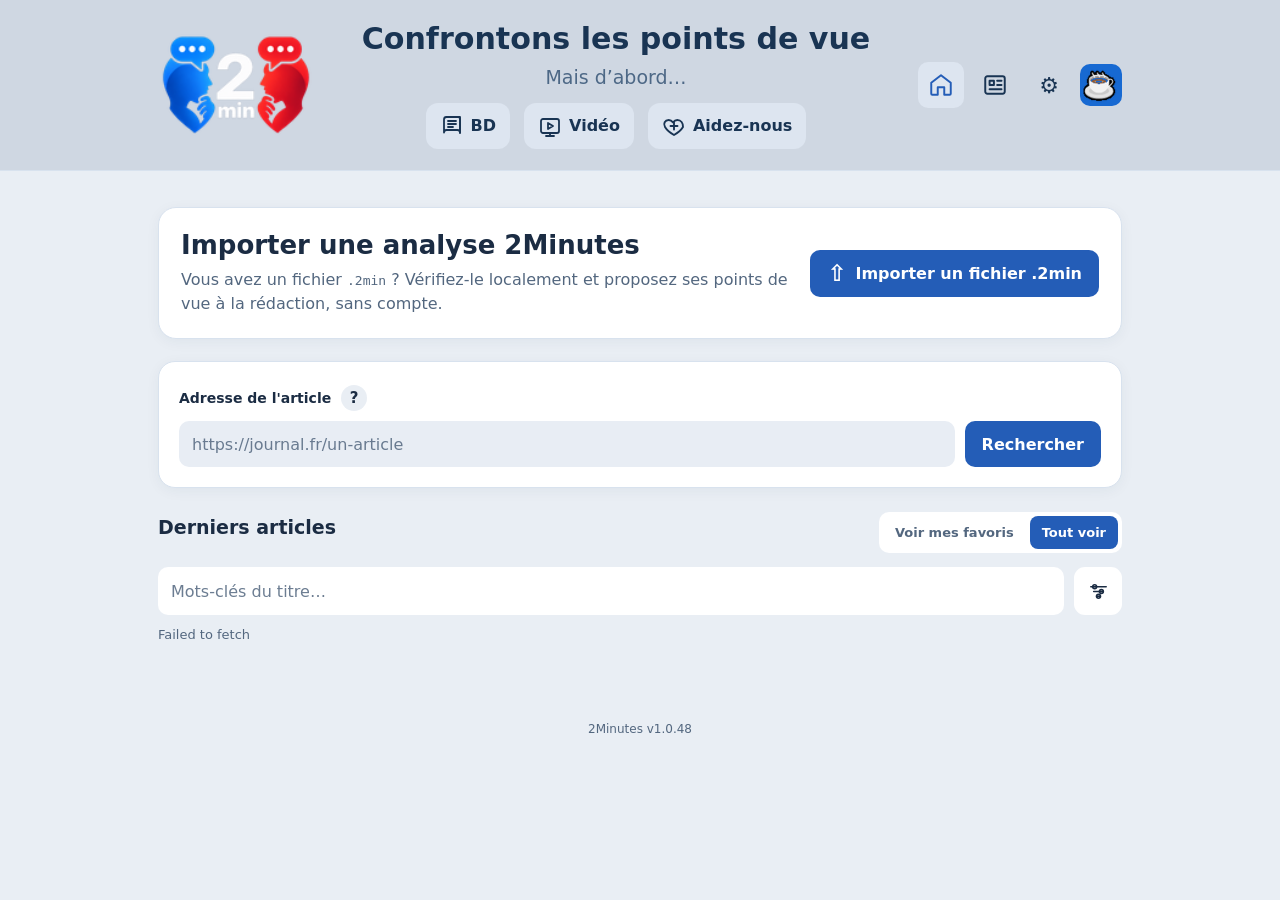
==== index.html @ 307c7abf "Add files via upload" ====
<!doctype html><html lang="fr"><head><meta charset="utf-8"><meta name="viewport" content="width=device-width,initial-scale=1,viewport-fit=cover"><meta name="theme-color" content="#101827"><meta name="description" content="2minutes : confrontez les points de vue sur l’actualité."><link rel="manifest" href="./manifest.webmanifest"><link rel="icon" href="./icons/icon48.png"><link rel="stylesheet" href="./style.css"><title>2minutes — Confrontez les points de vue</title></head><body><header><div class="head container"><button class="brand brandVideo" id="logoVideo" type="button" aria-label="Voir la vidéo de Jacques Chirac" title="Voir la vidéo"><img src="./icons/icon128.png" alt="2minutes" width="156" height="156"></button><div class="headerSlogan"><h1 id="heroTitle">Confrontons les points de vue</h1><p id="heroSub">Mais d’abord…</p><div class="introActions" aria-label="Découvrir 2Minutes"><button id="comicButton" class="introIcon" type="button" aria-label="Lire la BD sur les biais médiatiques" title="Lire la BD"><svg viewBox="0 0 24 24" aria-hidden="true"><path d="M4 5.5A2.5 2.5 0 0 1 6.5 3H20v15.5A2.5 2.5 0 0 0 17.5 16H6.5A2.5 2.5 0 0 0 4 18.5z"/><path d="M6.5 3H18a2 2 0 0 1 2 2v14"/><path d="M8 7h8M8 10h8M8 13h5"/></svg><span>BD</span></button><button id="tvVideoButton" class="introIcon" type="button" aria-label="Regarder la vidéo de Jacques Chirac" title="Voir la vidéo"><svg viewBox="0 0 24 24" aria-hidden="true"><rect x="3" y="5" width="18" height="14" rx="2"/><path d="M8 22h8M12 19v3"/><path d="m10 9 5 3-5 3z"/></svg><span>Vidéo</span></button><button id="helpButton" class="introIcon introHelp" type="button" aria-label="Aidez-nous à enrichir les points de vue" title="Aidez-nous"><svg viewBox="0 0 24 24" aria-hidden="true"><path d="M12 21s-6.5-3.9-9-8.1C1 9.5 2.9 6 6.7 6c2 0 3.2 1 4.3 2.4C12.1 7 13.3 6 15.3 6 19.1 6 21 9.5 21 12.9 18.5 17.1 12 21 12 21z"/><path d="M8.5 12h7"/><path d="M12 8.5v7"/></svg><span>Aidez-nous</span></button></div></div><div class="headtools"><button id="homeButton" class="iconBtn activePage" aria-label="Accueil" title="Accueil"><svg viewBox="0 0 24 24" aria-hidden="true"><path d="m3 10 9-7 9 7v10a1 1 0 0 1-1 1h-5v-7H9v7H4a1 1 0 0 1-1-1z"/></svg></button><button id="mediaButton" class="iconBtn" aria-label="Médias" title="Médias"><svg viewBox="0 0 24 24" aria-hidden="true"><rect x="3" y="4" width="18" height="16" rx="2"/><path d="M7 8h4v4H7zM14 8h4M14 12h4M7 16h11"/></svg></button><button id="settingsButton" class="iconBtn" aria-label="Paramètres" title="Paramètres">⚙</button><a id="kofiButton" class="kofiHeaderBtn" href="https://ko-fi.com/ppraistlin" target="_blank" rel="noopener noreferrer" aria-label="Soutenir 2minutes sur Ko-fi" title="Soutenir 2minutes sur Ko-fi"><img src="./icons/kofi.png" alt="Ko-fi" width="64" height="64"></a></div></div></header><main class="container"><section id="home" class="page"><section id="editorialUploadCard" class="editorialHomeCard" aria-labelledby="editorialHomeTitle">
 <div class="editorialHomeTop"><div><h2 id="editorialHomeTitle">Importer une analyse 2Minutes</h2><p>Vous avez un fichier <code>.2min</code> ? Vérifiez-le localement et proposez ses points de vue à la rédaction, sans compte.</p></div>
 <button id="editorialOpen" type="button" class="primary editorialOpenButton" aria-controls="editorialUploadFlow" aria-expanded="false"><span aria-hidden="true">⇧</span> Importer un fichier .2min</button></div>
 <div id="editorialUploadFlow" class="editorialUploadFlow hidden">
  <label for="editorialFile">Fichier .2min (200 Ko maximum)</label><input type="file" id="editorialFile" accept=".2min,application/json">
  <p id="editorialFileStatus" class="muted small" aria-live="polite">Aucun fichier sélectionné.</p>
  <div id="editorialPreviewPanel" class="editorialPreviewPanel hidden">
   <div class="editorialPreviewHeader"><h3>Vérification locale</h3><span id="editorialPairCount" class="editorialPairCount"></span></div>
   <div id="editorialPreview" class="editorialPreview"></div>
   <label class="editorialConfirm" for="editorialConfirm"><input id="editorialConfirm" type="checkbox"> J’ai relu les affirmations, extraits et références. Je demande leur examen par la rédaction.</label>
   <button id="editorialImport" class="primary" type="button" disabled>Envoyer pour vérification</button>
  </div>
  <p id="editorialImportStatus" role="status" aria-live="polite" class="editorialMessage"></p><div id="editorialReport" class="editorialReport hidden"></div>
  <p class="muted small">Le site chiffre le dossier avec une clé publique avant l’envoi à Supabase. Aucun mot de passe n’est demandé. Le dépôt reste en attente de contrôle rédactionnel ; il n’est pas publié automatiquement.</p>
 </div>
 </section><form id="articleForm" class="panel searchPanel"><div class="urlLabelRow"><label for="articleUrl">Adresse de l'article</label><details class="urlHelp"><summary aria-label="Comment copier l’adresse d’un article ?" title="Comment copier l’adresse ?">?</summary><div class="urlHelpText"><strong>Comment obtenir l’adresse de l’article ?</strong><ol><li>Ouvrez l’article dans votre navigateur.</li><li>Copiez le lien depuis la barre d’adresse ou le bouton Partager → Copier le lien.</li><li>Collez-le dans le champ ci-dessous.</li></ol><p>Si le lien contient des éléments inutiles (par exemple <code>?utm_source=…</code> ou <code>#…</code>), vous pouvez les retirer à la main. Conservez l’adresse complète qui identifie l’article.</p></div></details></div><div class="urlGroup"><input type="url" id="articleUrl" placeholder="https://journal.fr/un-article" required autocomplete="url" inputmode="url"><button type="submit" class="primary">Rechercher</button></div></form><section id="latestArticles" class="panel latestArticles"><div class="between wrap latestHeader"><h2>Derniers articles</h2><div class="latestViewToggle" role="group" aria-label="Afficher les articles des médias favoris ou tous les articles"><button id="latestFavoritesOnly" type="button" aria-pressed="false">Voir mes favoris</button><button id="latestAll" type="button" aria-pressed="true">Tout voir</button></div></div><label for="latestSearch" class="visually-hidden">Rechercher dans les titres</label><div class="latestSearchRow"><input type="search" id="latestSearch" placeholder="Mots-clés du titre…" autocomplete="off" maxlength="100"><button type="button" id="latestFilterButton" class="latestFilterButton" aria-label="Filtrer les articles et les points de vue" aria-expanded="false" aria-controls="latestFilterPanel" title="Filtres"><svg viewBox="0 0 24 24" aria-hidden="true"><path d="M4 7h16M7 12h10m-7 5h4"/><circle cx="8" cy="7" r="2"/><circle cx="15" cy="12" r="2"/><circle cx="12" cy="17" r="2"/></svg></button></div><div id="latestFilterPanel" class="latestFilterPanel hidden"><div class="latestFilterHead"><strong>Filtrer les articles</strong><button type="button" id="latestFilterReset" class="subtle">Réinitialiser</button></div><div class="latestFilterGrid"><fieldset class="filterGroup"><legend>Articles sources</legend><div class="filterGroupFields"><div><label for="filterSourceBias">Orientation</label><select id="filterSourceBias"><option value="all">Toutes les orientations</option></select></div><div><label for="filterSourceJournal">Média</label><select id="filterSourceJournal"><option value="all">Tous les médias</option></select></div></div></fieldset><fieldset class="filterGroup"><legend>Points de vue</legend><div class="filterGroupFields"><div><label for="filterViewBias">Orientation</label><select id="filterViewBias"><option value="all">Toutes les orientations</option></select></div><div><label for="filterViewJournal">Média</label><select id="filterViewJournal"><option value="all">Tous les médias</option></select></div></div></fieldset></div><p class="muted small">Les filtres s'appliquent aux articles actuellement récupérés depuis 2minutes.</p></div><p id="latestStatus" class="muted small" role="status">Chargement des derniers articles…</p><div id="latestList" class="latestList"></div><button id="latestMore" type="button" class="subtle hidden">Afficher plus</button></section><section id="recent" class="panel hidden" aria-hidden="true"><div class="between"><h2>Consultés récemment</h2><button id="clearHistory" class="subtle">Effacer</button></div><div id="recentList"></div></section></section><section id="analysis" class="page hidden"><button class="back" data-nav="home">← Accueil</button><div class="panel"><p class="eyebrow">Article consulté</p><div id="articleMainImage" class="articleMainImage"></div><h1 id="articleHeadline">Article</h1><div class="between wrap"><div><b id="articleDomain"></b><p id="articleBias" class="biasTag"></p></div><button id="favoriteCurrent" class="subtle">☆ Favori</button></div><div class="titleEditor"><label for="articleTitleInput">Titre de l’article (facultatif)</label><input id="articleTitleInput" placeholder="Renseignez le titre réel pour améliorer les mots-clés" autocomplete="off"><p class="muted small">Le navigateur ne peut pas toujours extraire le titre d’un journal. Vous pouvez le copier ici ; aucun titre n’est inventé.</p></div><p class="muted small">L'orientation qualifie le média, pas la véracité de l'article.</p><a id="originalLink" class="linkbutton" target="_blank" rel="noopener noreferrer">Lire l'article original ↗</a></div><div class="panel"><div class="between"><h2>Confrontez les points de vue</h2><span id="communityCount" class="muted small"></span></div><p id="communityStatus" class="muted small" role="status"></p><div id="communityCards"></div></div><div class="panel"><h2>Explorer d'autres sources</h2><p class="muted">La recherche externe ne commence que lorsque vous le demandez.</p><button id="exploreButton" class="primary">Explorer d'autres sources →</button><div id="exploreContent" class="hidden"><label for="keywords">Mots-clés (5 maximum)</label><input id="keywords" placeholder="Ex. réforme retraites financement" maxlength="180" autocomplete="off"><p id="keywordStatus" class="muted small" role="status"></p><label for="period">Période</label><select id="period"><option value="7">7 jours</option><option value="30">1 mois</option><option value="365">1 an</option><option value="all">Toutes dates</option></select><div id="searchOutlets" class="outlets"></div><p class="muted small">Ces recherches ouvrent Google sur les domaines sélectionnés ; leurs résultats ne sont pas des contributions communautaires et leur pertinence doit être vérifiée.</p></div></div></section><section id="media" class="page hidden"><h1>Explorer les médias</h1><div class="panel filters"><div class="mediaFavorites" id="mediaFavorites" aria-label="Médias favoris"><h2>Mes médias favoris</h2><div id="mediaFavoriteList" class="mediaFavoriteList"></div></div><label for="mediaSearch">Rechercher un média ou un domaine</label><input id="mediaSearch" placeholder="Nom ou domaine"><label for="biasFilter">Orientation éditoriale</label><select id="biasFilter"><option value="all">Toutes les orientations</option><option value="-4">Gauche</option><option value="-2">Centre-gauche</option><option value="0">Centre</option><option value="2">Centre-droit</option><option value="4">Droite</option></select><label for="mediaCountry">Pays</label><select id="mediaCountry"><option value="all">Tous les pays</option></select><p id="mediaTotal" class="muted small"></p></div><div id="mediaList" class="mediaList"></div><button class="subtle more" id="loadMore">Voir plus</button></section><section id="favorites" class="page hidden"><h1>Mes médias favoris</h1><p class="muted">Ces favoris sont conservés sur cet appareil. Aucune synchronisation de favoris n'est activée sans configuration serveur vérifiée.</p><div id="favoriteList" class="mediaList"></div></section><section id="settings" class="page hidden"><h1>Paramètres</h1><div class="panel stacked"><label for="uiLanguage">Langue</label><select id="uiLanguage"></select><label for="themeSelect">Apparence</label><select id="themeSelect"><option value="auto">Automatique</option><option value="light">Clair</option><option value="dark">Sombre</option></select><label for="preferredCountry">Pays par défaut</label><select id="preferredCountry"></select><label for="defaultPeriod">Période de recherche par défaut</label><select id="defaultPeriod"><option value="7">7 jours</option><option value="30">1 mois</option><option value="365">1 an</option><option value="all">Toutes dates</option></select><p class="muted small">La consultation du site ne nécessite aucun compte. Les dépôts .2min sont possibles sans compte et restent en attente de validation rédactionnelle.</p><p class="muted small">Version 1.0.48 · Source de classification : référentiel de l'extension 2minutes V2.1.36</p></div><section id="editorialReview" class="editorialAccess" aria-labelledby="reviewTitle">
 <div class="editorialAccessHead"><h2 id="reviewTitle">Revue des dépôts (rédaction)</h2><span class="editorialAccessBadge">Accès rédactionnel</span></div>
 <p class="muted small">Le dépôt est libre. Seuls les comptes rédactionnels autorisés peuvent examiner et publier les analyses reçues.</p>
 <form id="editorialAuthForm" class="editorialAuthForm">
  <div><label for="editorialEmail">Adresse e-mail rédaction</label><input id="editorialEmail" type="email" autocomplete="username" required></div>
  <div><label for="editorialPassword">Mot de passe</label><input id="editorialPassword" type="password" autocomplete="current-password" required></div>
  <div class="editorialAuthActions"><button id="editorialLogin" class="primary" type="submit">Accéder à la revue</button><button id="editorialLogout" class="subtle hidden" type="button">Se déconnecter</button></div>
 </form>
 <p class="editorialMessage" id="editorialAuthStatus" role="status" aria-live="polite"></p>
 <div id="editorialReviewQueue" class="hidden">
  <div class="between wrap"><h3>Fichiers en attente</h3><button class="subtle" type="button" id="editorialRefreshQueue">Actualiser</button></div>
  <div id="editorialQueueList"></div>
 </div>
 </section></section></main><footer class="siteFooter container" aria-label="Version du site">2Minutes v1.0.48</footer><div id="updateBanner" class="updateBanner hidden" role="status"><span>Nouvelle version disponible.</span><button id="applyUpdate">Mettre à jour</button><button id="hideUpdate" aria-label="Fermer">×</button></div><dialog id="videoDialog"><button id="closeVideo" class="close" aria-label="Fermer">×</button><video id="chiracVideo" controls loop playsinline preload="none" src="./video.mp4"></video><p>« Réfléchissez deux minutes. Ce n'est pas excessif. »</p><p class="videoAttribution">Jacques Chirac</p></dialog><dialog id="comicDialog" class="comicDialog"><div class="comicViewer"><button id="comicPrev" class="comicNav comicPrev" type="button" aria-label="Image précédente"><svg viewBox="0 0 24 24" aria-hidden="true"><path d="m15 18-6-6 6-6"/></svg></button><div id="comicTrack" class="comicTrack"><img id="comicImage" alt="Planche BD 2minutes"><div class="comicMeta"><div id="comicCounter" class="comicCounter"></div></div></div><button id="comicNext" class="comicNav comicNext" type="button" aria-label="Image suivante"><svg viewBox="0 0 24 24" aria-hidden="true"><path d="m9 18 6-6-6-6"/></svg></button></div></dialog><dialog id="helpDialog" class="helpDialog"><button id="closeHelp" class="close" aria-label="Fermer">×</button><div class="helpDialogBody"><h2>Aidez-nous à enrichir 2Minutes</h2><p>Vous pouvez participer en installant l’extension du navigateur puis en proposant des passages et des points de vue contrastés depuis les articles que vous lisez.</p><div class="helpLinks"><a id="helpChromeLink" class="linkbutton helpLink" target="_blank" rel="noopener noreferrer">Extension Chrome ↗</a><a id="helpSafariLink" class="linkbutton helpLink" target="_blank" rel="noopener noreferrer">Extension Safari ↗</a></div><p id="helpLinkNote" class="muted small">Les liens peuvent être mis à jour facilement dès que les versions publiques définitives sont disponibles.</p></div></dialog><script src="./bias-data.js"></script><script src="./i18n.js"></script><script src="./community-config.js"></script><script src="./app.js" defer></script><script src="./import-2min-validator.js" defer></script><script src="./import-2min-crypto.js" defer></script><script src="./import-2min.js" defer></script></body></html>
---- style.css ----
:root{font-family:system-ui,-apple-system,Segoe UI,sans-serif;color-scheme:light;--bg:#f4f6f9;--surface:#fff;--text:#182235;--muted:#58677b;--border:#dce2e9;--blue:#2563eb;--shadow:0 4px 18px #1220330c}*{box-sizing:border-box}html{scroll-behavior:smooth}body{margin:0;background:var(--bg);color:var(--text);padding-bottom:88px}body[data-theme="dark"]{color-scheme:dark;--bg:#0d1422;--surface:#1a2536;--text:#f0f4fa;--muted:#b9c5d2;--border:#3d4c62;--blue:#6da3ff}button,input,select{font:inherit}button{cursor:pointer}button:focus-visible,a:focus-visible,input:focus-visible,select:focus-visible{outline:none;box-shadow:none}header{background:#101827;color:white;position:sticky;top:0;z-index:5}.container{max-width:1000px;margin:auto;padding:0 18px}.head{height:66px;display:flex;align-items:center;justify-content:space-between}.brand{color:white;text-decoration:none;display:flex;align-items:baseline;font-weight:800;letter-spacing:-2px}.brand strong{font-size:38px}.brand span{font-size:21px}.headtools,.desktopnav{display:flex;gap:8px;align-items:center}.iconBtn,.desktopnav button{color:#fff;background:transparent;border:0;border-radius:10px;padding:10px}.iconBtn{font-size:22px}.desktopnav button:hover,.iconBtn:hover{background:#29354a}.page{padding-top:26px;padding-bottom:30px}.hidden{display:none!important}.hero{text-align:center;padding:40px 5px 26px}.hero h1{font-size:clamp(28px,5vw,44px);margin:0 0 12px}.hero p{color:var(--muted);margin:0}.panel{background:var(--surface);border:1px solid var(--border);border-radius:17px;padding:20px;margin-bottom:18px;box-shadow:var(--shadow)}.panel h2{font-size:19px;margin:0 0 12px}h1{font-size:30px}label{display:block;font-weight:600;font-size:14px;margin:8px 0}input,select{background:var(--surface);color:var(--text);border:1px solid var(--border);border-radius:10px;padding:13px;width:100%;min-height:46px}.urlGroup{display:flex;gap:10px}.urlGroup input{flex:1;min-width:0}.primary,.linkbutton{background:#2563eb;border:0;border-radius:10px;color:white;padding:12px 17px;min-height:46px;text-decoration:none;font-weight:650;display:inline-flex;justify-content:center;align-items:center}.primary:hover,.linkbutton:hover{background:#174abe}.muted{color:var(--muted)}.small{font-size:13px}.eyebrow{font-size:12px;letter-spacing:.09em;text-transform:uppercase;color:var(--muted)}.tiles{display:grid;grid-template-columns:repeat(2,1fr);gap:14px;margin:20px 0}.tile{background:var(--surface);border:1px solid var(--border);border-radius:14px;padding:18px;text-align:left;display:flex;gap:10px;align-items:center;color:var(--text);font-size:18px}.tile span{flex:1;font-size:16px}.tile b{font-size:24px}.between{display:flex;justify-content:space-between;align-items:center;gap:12px}.wrap{flex-wrap:wrap}.subtle,.back{background:transparent;color:var(--text);border:1px solid var(--border);border-radius:10px;padding:9px 13px}.back{margin-bottom:15px}.biasTag{display:inline-block;margin:7px 0;padding:6px 12px;border-radius:9px;color:white;background:#64748b;font-weight:650}.contribution{border:1px solid var(--border);border-radius:12px;padding:15px;margin:12px 0}.contribution h3{font-size:16px;margin:8px 0}.contribution blockquote{margin:12px 0;padding:12px;background:var(--bg);border-left:3px solid var(--blue);white-space:pre-wrap;overflow-wrap:anywhere}.meta{display:flex;gap:12px;flex-wrap:wrap;margin-top:10px;font-size:13px;color:var(--muted)}a{color:var(--blue);overflow-wrap:anywhere}.outlets{display:grid;grid-template-columns:repeat(auto-fill,minmax(165px,1fr));gap:10px;margin-top:15px}.outlets a{border:1px solid var(--border);padding:12px;border-radius:10px;text-decoration:none}.filters{display:grid;grid-template-columns:repeat(3,1fr);gap:8px}.filters label{grid-row:1}.filters .muted{grid-column:1/-1}.mediaRow{display:flex;align-items:center;gap:13px;padding:14px 16px;background:var(--surface);border:1px solid var(--border);border-radius:12px;margin:9px 0}.mediaInfo{flex:1;min-width:0}.mediaInfo strong{overflow-wrap:anywhere}.mediaInfo p{margin:4px 0 0;font-size:12px;color:var(--muted)}.badge{font-size:12px;font-weight:700;color:white;border-radius:9px;padding:6px 9px;white-space:nowrap}.favButton{font-size:23px;background:none;border:none;color:#cf8f1c;min-width:44px;min-height:44px}.more{margin:8px auto;display:block}.stacked{max-width:520px}.stacked select{margin-bottom:15px}.bottomnav{display:none}.updateBanner{position:fixed;bottom:85px;left:10px;right:10px;z-index:20;display:flex;align-items:center;gap:12px;background:#1e293b;color:#fff;border-radius:12px;padding:12px;box-shadow:0 5px 25px #0005}.updateBanner span{flex:1}.updateBanner button{border:0;border-radius:7px;padding:9px}dialog{border:0;border-radius:16px;padding:20px;max-width:min(95vw,760px);background:var(--surface);color:var(--text)}dialog::backdrop{background:#000a}video{width:100%;max-height:70vh}.close{float:right;border:0;background:transparent;color:var(--text);font-size:29px}.searchPanel{max-width:750px;margin-inline:auto}@media(max-width:680px){.desktopnav{display:none}.bottomnav{position:fixed;display:flex;bottom:0;left:0;right:0;z-index:8;justify-content:space-around;background:var(--surface);border-top:1px solid var(--border);padding:8px 5px max(9px,env(safe-area-inset-bottom))}.bottomnav button{background:none;border:0;color:var(--muted);display:flex;flex-direction:column;align-items:center;gap:2px;min-width:75px;min-height:50px}.bottomnav button span{font-size:25px;line-height:26px}.bottomnav button.active{color:var(--blue);font-weight:700}.hero{padding:33px 2px 22px}.urlGroup{flex-direction:column}.tiles{grid-template-columns:1fr}.filters{display:block}.page{padding-top:18px}.panel{padding:16px}.mediaRow{gap:7px}.badge{font-size:11px}body{padding-bottom:94px}}@media(prefers-reduced-motion:reduce){html{scroll-behavior:auto}}
/* V1.0.1 — topic-based search and named, balanced media sources */
.titleEditor{max-width:650px;margin:15px 0}.outletItem{display:flex;flex-direction:column;gap:6px}.outletMeta{font-size:12px;color:var(--muted);overflow-wrap:anywhere}.outletDisabled{opacity:.55;cursor:not-allowed;text-decoration:none}.outletItem:not(.outletDisabled):hover{background:var(--bg);border-color:var(--blue)}#keywordStatus{margin:7px 0 0}#searchOutlets{margin-bottom:14px}

/* V1.0.2 — header app icon and visible version */
.brand{align-items:center;letter-spacing:normal;min-width:52px}
.brand img{display:block;width:52px;height:52px;object-fit:contain}
.siteFooter{font-size:12px;text-align:center;color:var(--muted);padding:20px 18px 28px}
@media(max-width:680px){.brand img{width:46px;height:46px}.siteFooter{padding-bottom:20px}}

/* V1.0.3 — logo three times larger on desktop and mobile */
.head{height:170px}
.brand{min-width:156px}
.brand img{width:156px;height:156px}
@media(max-width:680px){.head{height:150px}.brand{min-width:138px}.brand img{width:138px;height:138px}}

/* V1.0.4 — logo left, headline + tagline right, no navigation bars */
.head{height:auto;min-height:170px;gap:24px;justify-content:space-between}
.headerSlogan{flex:1;min-width:0;text-align:center;padding:12px 8px}
.headerSlogan h1{font-size:clamp(24px,3.6vw,48px);line-height:1.13;margin:0 0 12px;color:#f0f4fa}
.headerSlogan p{font-size:clamp(14px,1.6vw,21px);line-height:1.4;margin:0;color:#c3d3eb}
.headtools{flex-shrink:0}
body{padding-bottom:0}
@media(max-width:680px){.head{min-height:150px;height:auto;gap:8px;padding-top:8px;padding-bottom:8px}.headerSlogan{padding:6px 0;text-align:left}.headerSlogan h1{font-size:clamp(19px,5vw,29px);margin-bottom:6px}.headerSlogan p{font-size:clamp(11px,3vw,15px)}.headtools{gap:0;flex-direction:column}.iconBtn{padding:7px;font-size:21px}body{padding-bottom:0}}
@media(max-width:390px){.brand{min-width:98px}.brand img{width:98px;height:98px}.headerSlogan h1{font-size:20px}}

/* V1.0.5 — clickable brand for video, icon navigation, settings country */
.brandVideo{border:0;background:transparent;padding:0;cursor:pointer;flex-shrink:0;border-radius:12px}
.brandVideo:hover{filter:brightness(1.12)}
.brandVideo:focus-visible{outline:none;box-shadow:none}
.headtools .iconBtn{width:46px;height:46px;display:inline-flex;align-items:center;justify-content:center}
.headtools .iconBtn svg{width:26px;height:26px;fill:none;stroke:currentColor;stroke-width:1.8;stroke-linejoin:round;stroke-linecap:round}
#videoDialog .videoAttribution{text-align:center;font-size:14px;color:var(--muted);margin-top:-5px}
@media(max-width:680px){.headtools{flex-direction:row;flex-wrap:wrap;justify-content:flex-end;max-width:96px;gap:0}.headtools .iconBtn{width:42px;height:42px}.headtools .iconBtn svg{width:23px;height:23px}}
@media(max-width:420px){.head{gap:5px}.headtools{max-width:48px}.brand{min-width:96px}.brand img{width:96px;height:96px}.headerSlogan h1{font-size:18px}}

/* v1.0.6 — navigation active and recent community article previews */
.headtools .iconBtn.activePage{background:#2b4269;box-shadow:none;color:#fff}
.latestArticles{max-width:1000px;margin:22px auto}.latestList{display:grid;gap:15px;margin-top:16px}.latestCard{display:grid;grid-template-columns:170px minmax(0,1fr);gap:15px;min-width:0;border:1px solid var(--border);border-radius:14px;padding:12px}.latestThumb{display:flex;align-items:center;justify-content:center;min-height:124px;border-radius:10px;background:var(--bg);color:var(--muted);text-align:center;overflow:hidden}.latestThumb img{width:100%;height:100%;object-fit:cover}.latestBody{min-width:0}.latestTitle{font-size:17px;font-weight:700;margin:0 0 6px}.latestTitle a{text-decoration:none}.latestDetails{font-size:13px;color:var(--muted);margin:0 0 10px}.latestRelations{display:grid;gap:7px;margin:8px 0 0;padding:0;list-style:none}.latestRelation{padding:9px 10px;border-radius:9px;background:var(--bg)}.latestRelation a{font-weight:600}.latestExcerpt{display:block;font-size:13px;line-height:1.45;margin-top:5px;white-space:pre-wrap;overflow-wrap:anywhere}.latestNoExcerpt{font-size:13px;color:var(--muted)}.latestVotes{font-size:12px;color:var(--muted);margin-top:5px}.latestArticleActions{display:flex;gap:9px;flex-wrap:wrap;margin-top:8px}.latestArticleActions button{font-size:12px}.latestArticles input{max-width:100%}
@media(max-width:600px){.latestCard{grid-template-columns:94px minmax(0,1fr);gap:10px;padding:10px}.latestThumb{min-height:94px}.latestTitle{font-size:15px}.latestDetails{font-size:12px}.latestRelation{padding:7px}.latestExcerpt{font-size:12px}}

/* V1.0.7 — aligner les zones et afficher les favoris avant les filtres */
.searchPanel,.latestArticles{max-width:1000px;width:100%;margin-left:auto;margin-right:auto}
.filters .mediaFavorites{grid-column:1/-1;grid-row:auto;min-width:0;margin-bottom:8px}
.mediaFavorites h2{font-size:19px;margin:0 0 10px}
.mediaFavoriteList{display:grid;grid-template-columns:repeat(auto-fit,minmax(260px,1fr));gap:10px}
.mediaFavoriteList .mediaRow{margin:0;min-width:0}
.filters{grid-template-rows:auto auto auto auto}
.filters .mediaFavorites + label,.filters .mediaFavorites + label ~ label{grid-row:2}
.filters .mediaFavorites + label ~ input,.filters .mediaFavorites + label ~ select{grid-row:3}
.filters #mediaTotal{grid-row:4}
@media(max-width:680px){.filters .mediaFavorites + label,.filters .mediaFavorites + label ~ label,.filters .mediaFavorites + label ~ input,.filters .mediaFavorites + label ~ select,.filters #mediaTotal{grid-row:auto}.mediaFavoriteList{grid-template-columns:1fr}}

/* V1.0.8 — Ko-fi right of settings */
.kofiHeaderBtn{display:inline-flex;align-items:center;justify-content:center;flex:0 0 auto;width:46px;height:46px;border-radius:11px;overflow:hidden;text-decoration:none}
.kofiHeaderBtn img{width:40px;height:40px;object-fit:contain;display:block;border-radius:9px}
.kofiHeaderBtn:hover{filter:brightness(1.15)}
.kofiHeaderBtn:focus-visible{outline:none;box-shadow:none}
@media(max-width:680px){.headtools{max-width:138px}.kofiHeaderBtn{width:42px;height:42px}.kofiHeaderBtn img{width:38px;height:38px}}
@media(max-width:420px){.headtools{max-width:138px}}

/* V1.0.9 — Larger Ko-fi cup, no blue tile or backdrop */
.kofiHeaderBtn{width:66px;height:66px;border:0;background:transparent;border-radius:0;overflow:visible;padding:0}
.kofiHeaderBtn img{width:64px;height:64px;object-fit:contain;border-radius:0}
@media(max-width:680px){.headtools{max-width:170px}.kofiHeaderBtn{width:58px;height:58px}.kofiHeaderBtn img{width:56px;height:56px}}
@media(max-width:420px){.headtools{max-width:170px}}

/* v1.0.10 — Ko-fi 42px sur fond bleu */
.kofiHeaderBtn{width:42px;height:42px;min-width:42px;min-height:42px;padding:0;background:#1769d2;border-radius:10px;overflow:hidden}
.kofiHeaderBtn img{width:42px;height:42px;object-fit:contain;border-radius:0}
@media(max-width:680px){.kofiHeaderBtn{width:42px;height:42px}.kofiHeaderBtn img{width:42px;height:42px}}

/* V1.0.11 : slogan sur deux lignes distinctes, sans retour dans chaque phrase sur ordinateur. */
@media(min-width:681px){.headerSlogan{min-width:0;flex:1;text-align:center}.headerSlogan h1{font-size:clamp(20px,2.35vw,32px);white-space:nowrap;line-height:1.2;margin:0 0 10px}.headerSlogan p{font-size:clamp(14px,1.55vw,20px);white-space:nowrap;line-height:1.4}}
@media(max-width:680px){.headerSlogan h1,.headerSlogan p{white-space:normal;overflow-wrap:normal;text-wrap:balance}}

/* V1.0.12 : mobile — logo et navigation au-dessus, deux phrases en dessous. */
@media (max-width:680px) {
  .head {
    display:grid;
    grid-template-columns:auto minmax(0,1fr);
    grid-template-rows:auto auto;
    align-items:center;
    column-gap:12px;
    row-gap:5px;
    min-height:0;
    padding-top:12px;
    padding-bottom:20px;
  }
  .head .brandVideo { grid-column:1; grid-row:1; justify-self:start; min-width:0; }
  .head .headtools { grid-column:2; grid-row:1; justify-self:end; max-width:none; display:flex; flex-direction:row; flex-wrap:nowrap; gap:2px; }
  .head .headerSlogan { grid-column:1/-1; grid-row:2; width:100%; text-align:center; padding:8px 2px 0; }
  .headerSlogan h1 { font-size:clamp(23px,6vw,32px); line-height:1.15; margin-bottom:8px; white-space:normal; }
  .headerSlogan p { font-size:clamp(15px,4vw,19px); line-height:1.4; white-space:normal; }
}
@media (max-width:380px) {
  .head {column-gap:5px;}
  .head .brandVideo img {width:86px;height:86px;}
  .head .headtools {gap:0;}
  .head .headtools .iconBtn {width:38px;height:40px;padding:6px;}
  .head .kofiHeaderBtn {width:40px;height:40px;}
  .head .kofiHeaderBtn img {width:40px;height:40px;}
}

/* v1.0.13 — aide contextuelle pour l’adresse de l’article */
.urlLabelRow{display:flex;align-items:center;gap:10px;margin-bottom:7px;position:relative;flex-wrap:wrap}
.urlLabelRow>label{margin:8px 0}
.urlHelp{position:relative}
.urlHelp>summary{list-style:none;display:grid;place-items:center;width:26px;height:26px;cursor:pointer;border:1px solid var(--border);border-radius:50%;font-size:15px;font-weight:700;color:var(--text);background:var(--bg)}
.urlHelp>summary::-webkit-details-marker{display:none}
.urlHelp>summary:focus-visible{outline:none;box-shadow:none}
.urlHelpText{position:absolute;left:0;top:calc(100% + 9px);z-index:12;width:min(340px,calc(100vw - 78px));background:var(--surface);color:var(--text);border:1px solid var(--border);border-radius:12px;padding:16px;box-shadow:0 10px 28px #0005;font-size:14px;line-height:1.45}
.urlHelpText ol{padding-left:20px;margin:10px 0}.urlHelpText li{margin:5px 0}.urlHelpText p{margin:10px 0 0}.urlHelpText code{overflow-wrap:anywhere}


/* v1.0.14 — lecteur BD pédagogique */
.comicCta{display:inline-flex;align-items:center;justify-content:center;gap:9px;margin:0 0 12px;padding:10px 14px;border-radius:999px;border:1px solid #4a6b9a;background:#1f3558;color:#fff;font-weight:700;line-height:1;text-decoration:none;box-shadow:0 4px 16px #00000022}
.comicCta:hover{background:#274674}.comicCta svg{width:22px;height:22px;fill:none;stroke:currentColor;stroke-width:1.8;stroke-linecap:round;stroke-linejoin:round;flex:0 0 auto}.comicCta span{white-space:nowrap}
.headerSlogan .comicCta{display:inline-flex}
.comicDialog{width:min(96vw,1180px);max-width:1180px;padding:18px;background:var(--surface);color:var(--text)}
.comicViewer{display:grid;grid-template-columns:auto minmax(0,1fr) auto;gap:12px;align-items:center}.comicTrack{min-width:0;display:flex;flex-direction:column;align-items:center;justify-content:center}.comicTrack img{display:block;max-width:100%;max-height:75vh;width:auto;height:auto;border-radius:14px;box-shadow:0 8px 30px #00000022;background:#fff}.comicMeta{margin-top:10px;text-align:center}.comicCounter{font-size:14px;color:var(--muted)}
.comicNav{width:48px;height:48px;border-radius:999px;border:1px solid var(--border);background:var(--bg);color:var(--text);font-size:34px;line-height:1;display:grid;place-items:center}.comicNav:hover{background:#dbe7ff22}
.comicThumbs{display:grid;grid-template-columns:repeat(6,minmax(0,1fr));gap:10px;margin-top:14px}.comicThumb{padding:0;border:2px solid transparent;border-radius:12px;background:transparent;overflow:hidden}.comicThumb img{display:block;width:100%;aspect-ratio:1.2/1;object-fit:cover}.comicThumb.active{border-color:var(--border);box-shadow:none}
@media(max-width:680px){.comicDialog{padding:14px 12px}.comicViewer{grid-template-columns:1fr;gap:10px}.comicNav{position:fixed;bottom:18px;z-index:2;width:46px;height:46px;background:#18263bcc}.comicPrev{left:18px}.comicNext{right:18px}.comicTrack img{max-height:68vh}.comicThumbs{grid-template-columns:repeat(3,minmax(0,1fr))}.headerSlogan .comicCta{margin-bottom:10px}.headerSlogan p{margin-top:0}}

/* v1.0.15 : centered URL help, user-uploaded comics and no thumbnails */
.urlHelp[open]::before{content:"";position:fixed;inset:0;background:#0008;z-index:49}
.urlHelp[open] .urlHelpText{position:fixed;inset:auto;left:50%;top:50%;transform:translate(-50%,-50%);z-index:50;width:min(520px,calc(100vw - 32px));max-height:calc(100dvh - 38px);overflow-y:auto;padding:22px;box-shadow:0 18px 70px #0008;line-height:1.55;overflow-wrap:anywhere}
.urlHelp[open] summary{position:relative;z-index:51}
.comicNav{display:flex;align-items:center;justify-content:center;line-height:1;padding:0;flex:0 0 48px}
.comicNav svg{display:block;width:28px;height:28px;fill:none;stroke:currentColor;stroke-width:2.8;stroke-linecap:round;stroke-linejoin:round}
.comicThumbs{display:none!important}
.comicDialog{padding:16px}
@media(max-width:680px){.comicNav{flex:0 0 46px}.comicNav svg{width:27px;height:27px}.comicDialog{max-height:calc(100dvh - 24px);overflow:auto}}

/* v1.0.17: place help above its ? trigger; backdrop closes it */
.urlHelp[open] summary{z-index:auto}
.urlHelp[open]::before{z-index:70}
.urlHelp[open] .urlHelpText{z-index:71}

/* V1.0.18 — images provenant de l'extension */
.latestImageLink{display:block;width:100%;height:100%}.latestImage,.mainArticleImage,.contributionImage,.relatedImage{overflow:hidden;display:flex;align-items:center;justify-content:center;background:var(--bg);border-radius:10px;text-align:center;color:var(--muted);width:100%;height:100%}
.latestImage img,.mainArticleImage img,.contributionImage img,.relatedImage img{display:block;width:100%;height:100%;object-fit:cover}.imageFallback{font-size:12px;padding:8px}
.latestThumb{min-height:130px}.latestThumb .latestImage{min-height:130px}.relatedRow{display:flex;align-items:flex-start;gap:12px}.relatedImage{flex:0 0 92px;width:92px;height:76px}.relatedText{min-width:0;flex:1}.relatedText p{margin:4px 0}
.contributionHead{display:flex;gap:14px;align-items:flex-start}.contributionImage{flex:0 0 120px;width:120px;height:94px}.contributionText{min-width:0;flex:1}.contributionText h3{margin:8px 0}.contributionText p{margin:4px 0}
.articleMainImage:empty{display:none}.articleMainImage:not(:empty){max-width:580px;margin:12px 0 18px}.mainArticleImage{height:250px}
@media(max-width:600px){.latestThumb,.latestThumb .latestImage{min-height:98px}.relatedImage{flex-basis:70px;width:70px;height:65px}.contributionImage{flex-basis:88px;width:88px;height:76px}.mainArticleImage{height:190px}}

/* V1.0.20 — cartes d'articles compactes, photographies paysage et lecture mobile */
.latestArticles{max-width:1000px}
.latestList{gap:16px}
.latestCard{display:flex;flex-direction:column;gap:14px;padding:16px;border-radius:16px}
.latestCardHeader{display:grid;grid-template-columns:235px minmax(0,1fr);gap:18px;align-items:start}
.latestThumb,.latestThumb .latestImage{width:100%;height:148px;min-height:0;aspect-ratio:16/10}
.latestImageLink{width:100%;height:100%;display:block}
.latestThumb img{width:100%;height:100%;object-fit:cover}
.latestIntro{min-width:0;display:flex;flex-direction:column;align-items:flex-start;gap:5px}
.latestTitle{font-size:clamp(17px,2vw,21px);line-height:1.3;margin:0 0 3px}
.latestTitle a{text-decoration:none}
.latestTitle a:hover,.relatedTitle:hover{text-decoration:underline}
.latestDetails{line-height:1.35;margin:0;color:var(--muted)}
.latestDate{margin:2px 0 5px;font-size:12px;color:var(--muted)}
.latestOpen{margin-top:auto;min-height:38px;font-size:13px}
.latestLinked{min-width:0;border-top:1px solid var(--border);padding-top:12px}
.latestLinkedTitle{margin:0 0 9px;font-size:14px;font-weight:700;color:var(--text)}
.latestRelations{margin:0;padding:0;gap:9px}
.latestRelation{border:1px solid var(--border);border-radius:12px;padding:12px;background:var(--bg)}
.relatedRow{gap:13px;align-items:start}
.relatedImage{width:112px;height:78px;flex:0 0 112px;aspect-ratio: 10/7}
.relatedText{min-width:0}
.relatedTitle{font-size:15px;line-height:1.35;font-weight:650;text-decoration:none;display:block}
.relatedText .latestDetails{font-size:12px;margin:5px 0}
.latestExcerpt{font-size:13px;line-height:1.5;margin-top:7px}
.latestVotes{margin-top:8px}
@media(max-width:680px){
 .latestCard{padding:12px;gap:12px}
 .latestCardHeader{grid-template-columns:1fr;gap:12px}
 .latestThumb,.latestThumb .latestImage{height:auto;min-height:0;aspect-ratio:16/9}
 .latestIntro{gap:5px}
 .latestTitle{font-size:17px}
 .latestLinked{padding-top:10px}
 .latestRelation{padding:10px}
 .relatedImage{flex:0 0 86px;width:86px;height:74px}
 .relatedTitle{font-size:14px}
}
@media(max-width:380px){
 .relatedImage{width:72px;height:64px;flex-basis:72px}
 .relatedRow{gap:9px}
}

/* V1.0.21 — option D : photographies paysage et détails dépliables */
.latestCard{min-width:0;overflow:hidden}
.latestExpand{display:flex;align-items:center;justify-content:space-between;gap:12px;min-height:46px;width:100%;border:1px solid var(--border);border-radius:12px;background:var(--bg);color:var(--text);padding:10px 14px;font-weight:700;text-align:left}
.latestExpand:hover{border-color:var(--border)}
.latestExpandIcon{font-size:23px;line-height:1;flex:0 0 auto}
.latestLinked[hidden]{display:none!important}
.latestLinked{border-top:0;padding-top:0}
.latestCardHeader{min-width:0}
.latestThumb{overflow:hidden;border-radius:12px}
.latestThumb .latestImage{overflow:hidden}
.latestImageLink{min-width:0}
.latestIntro{overflow-wrap:anywhere}
.relatedText{overflow-wrap:anywhere}
@media(max-width:680px){
 .latestArticles{width:100%;min-width:0}
 .latestCard{width:100%;max-width:100%;padding:12px}
 .latestCardHeader{display:flex;flex-direction:column;gap:12px}
 .latestThumb{width:100%;height:auto;aspect-ratio:16/9;flex:0 0 auto}
 .latestThumb .latestImage{width:100%;height:100%;min-height:0;aspect-ratio:16/9}
 .latestThumb img{width:100%;height:100%;object-fit:cover;object-position:center}
 .latestIntro{width:100%}
 .latestOpen{margin-top:5px}
 .latestLinkedTitle{font-size:13px}
 .latestRelation{padding:10px}
 .relatedRow{display:flex;gap:10px}
 .relatedImage{flex:0 0 78px;width:78px;height:70px;aspect-ratio:auto}
 .relatedTitle{font-size:14px;line-height:1.35}
 .latestExcerpt{display:-webkit-box;-webkit-line-clamp:5;-webkit-box-orient:vertical;overflow:hidden;white-space:normal;overflow-wrap:anywhere}
}
@media(max-width:360px){
 .relatedImage{flex-basis:64px;width:64px;height:62px}
 .latestTitle{font-size:16px}
}

/* V1.0.22 : chevron géométriquement centré */
.latestExpandIcon{display:inline-flex;align-items:center;justify-content:center;width:26px;height:26px;line-height:0;flex:0 0 26px}
.latestExpandIcon svg{display:block;width:22px;height:22px;fill:none;stroke:currentColor;stroke-width:2.5;stroke-linecap:round;stroke-linejoin:round;transition:transform .15s ease}
.latestExpandIcon.isExpanded svg{transform:rotate(180deg)}
@media(prefers-reduced-motion:reduce){.latestExpandIcon svg{transition:none}}

/* V1.0.23 — détails contenus dans le même panneau que leur déclencheur */
#recent{display:none!important}
.latestPointsGroup{border:0;border-radius:12px;background:var(--bg);overflow:hidden;min-width:0;box-shadow:none}
.latestPointsGroup .latestExpand{border:0;border-radius:0;background:transparent;min-height:52px}
.latestPointsGroup .latestExpand:focus-visible{outline-offset:-3px}
.latestPointsGroup .latestLinked:not([hidden]){padding:0 12px 12px;border:0;background:transparent}
.latestPointsGroup .latestRelations{margin:0}
.latestPointsGroup .latestRelation{background:var(--surface)}
@media(max-width:680px){.latestPointsGroup .latestLinked:not([hidden]){padding:0 8px 8px}}


/* V1.0.25 — Journal épuré, sans cartes ni boîtes imbriquées */
#latestArticles.latestArticles{
  width:100%;max-width:1000px;margin:24px auto 30px;padding:0;
  border:0;border-radius:0;background:transparent;box-shadow:none;
}
#latestArticles>h2,#latestArticles>.between{margin:0 0 14px}
#latestArticles label{margin-top:14px}
#latestArticles #latestStatus{margin:12px 0 8px}
#latestArticles .latestList{display:block;margin-top:8px}
#latestArticles .latestCard{
  display:block;width:100%;min-width:0;max-width:100%;
  margin:0;padding:22px 0 24px;background:transparent;
  border:0;border-bottom:1px solid var(--border);border-radius:0;
  box-shadow:none;overflow:visible;
}
#latestArticles .latestCard:first-child{padding-top:12px}
#latestArticles .latestCard:last-child{border-bottom:0}
#latestArticles .latestCardHeader{display:grid;grid-template-columns:152px minmax(0,1fr);gap:18px;align-items:start;margin:0}
#latestArticles .latestThumb{width:152px;height:112px;min-height:0;aspect-ratio:4/3;background:var(--surface);border-radius:8px;overflow:hidden}
#latestArticles .latestThumb .latestImage,#latestArticles .latestThumb a{width:100%;height:100%;aspect-ratio:auto}
#latestArticles .latestThumb img{width:100%;height:100%;object-fit:cover}
#latestArticles .latestIntro{gap:5px;min-width:0}
#latestArticles .latestTitle{margin:0;font-size:clamp(17px,2vw,21px);line-height:1.35;font-weight:700}
#latestArticles .latestTitle a{color:var(--text);text-decoration:none}
#latestArticles .latestTitle a:hover{color:var(--blue);text-decoration:underline}
#latestArticles .latestDetails{display:flex;align-items:center;flex-wrap:wrap;gap:0;font-size:13px;color:var(--muted)}
#latestArticles .editorialDot{display:inline-block;flex:0 0 9px;width:9px;height:9px;border-radius:50%;margin-right:7px}
#latestArticles .latestDate{color:var(--muted);font-size:12px;margin:0}
#latestArticles .latestPointsGroup{margin:9px 0 0 170px;border:0;border-radius:0;box-shadow:none;background:transparent;overflow:visible}
#latestArticles .latestPointsGroup .latestExpand{
  display:flex;align-items:center;justify-content:flex-start;gap:8px;min-height:44px;
  padding:8px 0;width:auto;border:0;border-radius:0;background:transparent;
  color:var(--blue);font-size:14px;box-shadow:none;font-weight:650;
}
#latestArticles .latestPointsGroup .latestExpand:hover{text-decoration:underline;background:transparent}
#latestArticles .latestPointsGroup .latestExpandIcon{order:1;flex:0 0 20px;width:20px;height:20px;color:var(--blue)}
#latestArticles .latestPointsGroup .latestExpandIcon svg{width:18px;height:18px}
#latestArticles .latestPointsGroup .latestLinked:not([hidden]){
  margin-top:4px;padding:0 0 0 16px;border:0;border-left:2px solid var(--border);
  background:transparent;border-radius:0;
}
#latestArticles .latestPointsGroup .latestRelations{margin:0;display:block;padding:0}
#latestArticles .latestPointsGroup .latestRelation{padding:10px 0;margin:0;background:transparent;border:0;border-radius:0}
#latestArticles .latestPointsGroup .latestRelation+.latestRelation{border-top:1px solid var(--border)}
#latestArticles .relatedRow{display:flex;align-items:flex-start;gap:12px;min-width:0}
#latestArticles .relatedImage{width:84px;height:68px;flex:0 0 84px;min-height:0;border-radius:7px;overflow:hidden;background:var(--surface)}
#latestArticles .relatedImage img{width:100%;height:100%;object-fit:cover}
#latestArticles .relatedTitle{font-weight:650;font-size:14px;line-height:1.4;color:var(--text);text-decoration:none}
#latestArticles .relatedTitle:hover{color:var(--blue);text-decoration:underline}
#latestArticles .latestExcerpt{margin-top:8px;color:var(--text);font-size:13px;line-height:1.5;white-space:normal}
#latestArticles .latestVotes{margin:7px 0 0;color:var(--muted);font-size:12px}
@media(max-width:680px){
  #latestArticles.latestArticles{padding:0;margin-top:25px}
  #latestArticles .latestCard{padding:19px 0 21px}
  #latestArticles .latestCardHeader{display:grid;grid-template-columns:100px minmax(0,1fr);gap:12px}
  #latestArticles .latestThumb{width:100px;height:88px;aspect-ratio:auto}
  #latestArticles .latestTitle{font-size:16px;line-height:1.38}
  #latestArticles .latestDetails{font-size:12px}
  #latestArticles .latestDate{font-size:11px}
  #latestArticles .latestPointsGroup{margin:8px 0 0 0}
  #latestArticles .latestPointsGroup .latestLinked:not([hidden]){padding:0 0 0 12px}
  #latestArticles .relatedImage{width:72px;height:66px;flex-basis:72px}
  #latestArticles .latestExcerpt{-webkit-line-clamp:unset;display:block;overflow:visible}
}
@media(max-width:370px){
  #latestArticles .latestCardHeader{grid-template-columns:84px minmax(0,1fr);gap:10px}
  #latestArticles .latestThumb{width:84px;height:78px}
  #latestArticles .relatedImage{width:60px;height:56px;flex-basis:60px}
}

/* V1.0.26 — filtres et carrousel horizontal des points de vue */
#latestArticles .latestSearchRow{display:flex;gap:10px;align-items:stretch;min-width:0}
#latestArticles .latestSearchRow input{min-width:0;flex:1}
#latestArticles .latestFilterButton{width:48px;min-width:48px;min-height:48px;display:flex;align-items:center;justify-content:center;border:1px solid var(--border);border-radius:11px;background:var(--surface);color:var(--text);cursor:pointer;position:relative}
#latestArticles .latestFilterButton svg{width:23px;height:23px;stroke:currentColor;stroke-width:1.7;stroke-linecap:round;stroke-linejoin:round;fill:none}
#latestArticles .latestFilterButton:is(:hover,.active){border-color:var(--border);color:var(--text)}
#latestArticles .latestFilterButton.hasFilters:after{content:'';position:absolute;right:5px;top:5px;width:7px;height:7px;border-radius:50%;background:var(--blue)}
#latestArticles .latestFilterPanel{margin-top:10px;padding:16px 0 10px;border-bottom:1px solid var(--border)}
#latestArticles .latestFilterHead{display:flex;justify-content:space-between;align-items:center;gap:12px}
#latestArticles .latestFilterGrid{display:grid;grid-template-columns:repeat(2,minmax(0,1fr));gap:10px 18px;margin-top:10px}
#latestArticles .latestFilterGrid label{font-size:13px;font-weight:600;margin:6px 0}
#latestArticles .latestFilterGrid select{width:100%;min-width:0}
#latestArticles .latestRelationsScrollable{display:flex!important;gap:16px;overflow-x:auto;overscroll-behavior-inline:contain;scroll-snap-type:x mandatory;scroll-padding:0 12px;padding:0 4px 10px 0!important;scrollbar-width:thin}
#latestArticles .latestRelationsScrollable>.latestRelation{box-sizing:border-box;flex:0 0 min(85%,530px);min-width:0;border:0!important;border-left:1px solid var(--border)!important;padding:2px 12px!important;scroll-snap-align:start}
#latestArticles .latestRelationsScrollable>.latestRelation:first-child{border-left:0!important;padding-left:0!important}
@media(max-width:680px){
 #latestArticles .latestFilterGrid{grid-template-columns:1fr}
 #latestArticles .latestFilterPanel{padding-top:10px}
 #latestArticles .latestRelationsScrollable>.latestRelation{flex-basis:86%;padding-right:9px!important}
}

/* V1.0.27 — filtres organisés par catégorie */
#latestArticles .latestFilterGrid{grid-template-columns:repeat(2,minmax(0,1fr));gap:16px;align-items:start}
#latestArticles .filterGroup{min-width:0;min-inline-size:0;margin:0;padding:14px;border:1px solid var(--border);border-radius:13px}
#latestArticles .filterGroup legend{padding:0 6px;font-size:15px;font-weight:750;color:var(--text)}
#latestArticles .filterGroupFields{display:grid;grid-template-columns:1fr;gap:12px}
#latestArticles .filterGroupFields label{display:block;font-size:13px;font-weight:600;margin:0 0 7px}
#latestArticles .filterGroupFields select{width:100%;min-width:0}
@media(max-width:680px){#latestArticles .latestFilterGrid{grid-template-columns:1fr;gap:12px}#latestArticles .filterGroup{padding:12px}}


/* V1.0.28 — essai de palettes clair / sombre.
   Les couleurs des orientations éditoriales ne sont jamais modifiées. */
:root {
  color-scheme: light;
  --bg: #e9eef4;
  --surface: #ffffff;
  --text: #1b2c43;
  --muted: #53677f;
  --border: #d8e2ee;
  --blue: #245db7;
  --shadow: 0 3px 14px #1935530d;
  --header: #cfd7e2;
  --header-text: #193453;
  --header-sub: #4d6886;
  --input-bg: #ffffff;
  --hover-surface: #dde5f0;
}
body[data-theme="dark"] {
  color-scheme: dark;
  --bg: #0c1423;
  --surface: #162438;
  --text: #ecf3fc;
  --muted: #b2c4d8;
  --border: #354b65;
  --blue: #83b4ff;
  --shadow: none;
  --header: #111e31;
  --header-text: #f5f8ff;
  --header-sub: #b9d2ec;
  --input-bg: #17273d;
  --hover-surface: #223957;
}
body { background: var(--bg); color: var(--text); }
header { background: var(--header); color: var(--header-text); border-bottom: 1px solid var(--border); }
.headerSlogan h1 { color: var(--header-text); }
.headerSlogan p { color: var(--header-sub); }
.headtools .iconBtn { color: var(--header-text); }
.headtools .iconBtn:hover { background: var(--hover-surface); }
.headtools .iconBtn.activePage {
  background: var(--hover-surface);
  color: var(--blue);
  box-shadow: none;
}
input, select, textarea { background: var(--input-bg); color: var(--text); border-color: var(--border); }
input::placeholder, textarea::placeholder { color: var(--muted); opacity: .85; }
.panel, .mediaRow, .contribution { background: var(--surface); border-color: var(--border); }
.primary, .linkbutton { background: #245db7; color: #fff; }
.primary:hover, .linkbutton:hover { background: #194994; }
body[data-theme="dark"] .primary, body[data-theme="dark"] .linkbutton { background: #366cd4; color: #fff; }
body[data-theme="dark"] .primary:hover, body[data-theme="dark"] .linkbutton:hover { background: #487ee8; }
#latestArticles .latestFilterButton { background: var(--input-bg); color: var(--text); }
#latestArticles .latestFilterButton:is(:hover,.active) { background: var(--hover-surface); color: var(--text); }
#latestArticles .filterGroup { border-color: var(--border); }
#latestArticles .latestPointsGroup .latestExpand { color: var(--blue); }
#latestArticles .latestPointsGroup .latestExpandIcon { color: var(--blue); }
#latestArticles .latestCard { border-bottom-color: var(--border); }
#latestArticles .latestTitle a { color: var(--text); }
#latestArticles .relatedTitle { color: var(--text); }
#latestArticles .latestRelationsScrollable>.latestRelation { border-left-color: var(--border) !important; }
.comicCta { background: #245db7; border-color: #245db7; color: #fff; }
.comicCta:hover { background: #194994; }
body[data-theme="dark"] .comicCta { background: #234f99; border-color: #547ab8; }
dialog { background: var(--surface); color: var(--text); }
.urlHelpText { background: var(--surface); color: var(--text); border-color: var(--border); }

/* V1.0.32 — retour à la palette bleu nuit / bleu-gris de la V1.0.28. */


/* V1.0.33 — suppression des contours bleus + fond clair légèrement assombri */
button:focus-visible,a:focus-visible,input:focus-visible,select:focus-visible,.brandVideo:focus-visible,.kofiHeaderBtn:focus-visible,.urlHelp>summary:focus-visible{outline:none !important;box-shadow:none !important;}
.headtools .iconBtn.activePage{box-shadow:none !important;}
#latestArticles .latestFilterButton:hover,#latestArticles .latestFilterButton.active,#latestArticles .latestFilterButton:focus-visible{border-color:var(--border) !important;color:var(--text) !important;box-shadow:none !important;}
.latestExpand:hover,.latestExpand:focus-visible{border-color:var(--border) !important;box-shadow:none !important;}
.comicThumb.active{border-color:var(--border) !important;box-shadow:none !important;}
@media (prefers-color-scheme: light){header{background:var(--header);} }


/* V1.0.34 — fond clair plus sombre + suppression visible des contours de contrôles */
:root{--control-bg-light:#2a3546;--control-border-light:transparent;}
body:not([data-theme="dark"]) input,
body:not([data-theme="dark"]) select,
body:not([data-theme="dark"]) textarea,
body:not([data-theme="dark"]) .subtle,
body:not([data-theme="dark"]) .back,
body:not([data-theme="dark"]) #latestArticles .latestFilterButton,
body:not([data-theme="dark"]) .latestExpand,
body:not([data-theme="dark"]) .urlHelp>summary,
body:not([data-theme="dark"]) .headtools .iconBtn.activePage{
  border:0 !important;
  outline:none !important;
  box-shadow:none !important;
}
body[data-theme="dark"] input,
body[data-theme="dark"] select,
body[data-theme="dark"] textarea,
body[data-theme="dark"] .subtle,
body[data-theme="dark"] .back,
body[data-theme="dark"] #latestArticles .latestFilterButton,
body[data-theme="dark"] .latestExpand,
body[data-theme="dark"] .urlHelp>summary,
body[data-theme="dark"] .headtools .iconBtn.activePage{
  border:0 !important;
  outline:none !important;
  box-shadow:none !important;
}
button:focus-visible,a:focus-visible,input:focus-visible,select:focus-visible,textarea:focus-visible,.brandVideo:focus-visible,.kofiHeaderBtn:focus-visible,.urlHelp>summary:focus-visible,.latestExpand:focus-visible,#latestArticles .latestFilterButton:focus-visible{outline:none !important;box-shadow:none !important;border-color:transparent !important;}

/* V1.0.35 — restore original field/button surfaces without bringing borders back. */
body:not([data-theme="dark"]) input,body:not([data-theme="dark"]) select,body:not([data-theme="dark"]) textarea {background:var(--input-bg);color:var(--text)}
body:not([data-theme="dark"]) input::placeholder,body:not([data-theme="dark"]) textarea::placeholder {color:var(--muted);opacity:.85}
body:not([data-theme="dark"]) #latestArticles .latestFilterButton {background:var(--input-bg);color:var(--text)}
body:not([data-theme="dark"]) .latestExpand {background:transparent;color:var(--blue)}
body:not([data-theme="dark"]) .subtle,body:not([data-theme="dark"]) .back {background:transparent;color:var(--text)}
body:not([data-theme="dark"]) .urlHelp>summary {background:var(--bg);color:var(--text)}
body:not([data-theme="dark"]) .headtools .iconBtn.activePage {background:var(--hover-surface);color:var(--blue)}

/* V1.0.36 — fond des champs légèrement plus soutenu en thème clair uniquement. */
body[data-theme="light"] input, body[data-theme="light"] select, body[data-theme="light"] textarea { background-color:#e8edf4; }

/* V1.0.37 — fond blanc uniquement pour la recherche par titre en thème clair. */
body[data-theme="light"] #latestSearch { background-color:#ffffff; }


/* V1.0.38 — titre principal et accès à la BD / vidéo */
.headerSlogan{display:flex;flex-direction:column;align-items:center;justify-content:center;gap:6px}
.headerSlogan h1{margin:0!important;line-height:1.17}
.headerSlogan #heroSub{margin:2px 0 0!important;font-size:clamp(15px,1.5vw,19px);font-weight:400}
.introActions{display:flex;gap:14px;align-items:center;justify-content:center;margin-top:6px}
.introIcon{border:0;box-shadow:none;background:var(--hover-surface,var(--surface));border-radius:12px;color:var(--header-text,#fff);display:flex;align-items:center;justify-content:center;gap:7px;min-height:46px;padding:10px 14px;cursor:pointer;font-weight:650}
.introIcon svg{width:24px;height:24px;fill:none;stroke:currentColor;stroke-width:1.8;stroke-linecap:round;stroke-linejoin:round}
.introIcon:hover{filter:brightness(.94)}
.introIcon:focus-visible{outline:2px solid currentColor!important;outline-offset:2px}
@media(max-width:680px){.headerSlogan{gap:7px}.headerSlogan h1{font-size:clamp(22px,5.3vw,30px)!important}.introActions{margin-top:3px}.introIcon{min-width:92px;min-height:44px}.headerSlogan #heroSub{font-size:16px}}


/* V1.0.39 — échelle éditoriale compacte et aide extensions */
.editorialScaleCompact{display:grid;grid-template-columns:auto minmax(180px,1fr);gap:10px 14px;align-items:start;min-width:0;margin:2px 0 0}
.editorialScaleDomain{font-size:14px;font-weight:600;color:var(--text);line-height:1.25;overflow-wrap:anywhere}
.editorialScaleBarWrap{min-width:0;display:flex;flex-direction:column;gap:6px}
.editorialScaleBar{position:relative;height:10px;border-radius:999px;background:linear-gradient(90deg,#ef4444 0%,#f87171 18%,#f2c7c7 38%,#dbeafe 62%,#60a5fa 82%,#2563eb 100%)}
.editorialScaleCenterTick{position:absolute;left:50%;top:50%;width:2px;height:18px;background:#e5e7eb;transform:translate(-50%,-50%);border-radius:999px;box-shadow:0 0 0 1px rgba(15,23,42,.08)}
.editorialScaleMarker{position:absolute;top:50%;width:18px;height:18px;border-radius:50%;background:#ffffff;border:3px solid #334155;box-shadow:0 2px 10px rgba(15,23,42,.2);transform:translate(-50%,-50%)}
.editorialScaleLabels{display:flex;justify-content:space-between;gap:10px;font-size:12px;line-height:1.2;color:var(--text)}
.editorialScaleLabels span:nth-child(2){text-align:center;flex:1}
.editorialScaleLabels span:last-child{text-align:right}
#latestArticles .latestIntro{display:flex;flex-direction:column}
#latestArticles .latestTitle{margin-bottom:4px}
#latestArticles .latestDate{margin-top:6px}
.introHelp svg{stroke-width:1.9}
.helpDialog{width:min(92vw,620px);padding:24px 24px 20px}
.helpDialogBody{display:flex;flex-direction:column;gap:14px}
.helpDialog h2{margin:0 0 2px;font-size:26px;line-height:1.15}
.helpDialog p{margin:0;line-height:1.55}
.helpLinks{display:grid;grid-template-columns:repeat(2,minmax(0,1fr));gap:12px;margin-top:4px}
.helpLink{width:100%;text-align:center}
.helpLink.disabled{pointer-events:none;opacity:.55;filter:grayscale(.15)}
body[data-theme="dark"] .editorialScaleDomain,body[data-theme="dark"] .editorialScaleLabels{color:#f3f6fb}
body[data-theme="dark"] .editorialScaleCenterTick{background:#cfd8e3}
body[data-theme="dark"] .editorialScaleMarker{background:#ffffff;border-color:#334155}
body[data-theme="dark"] .helpDialog{background:#122033;color:#f4f7fb}
@media(max-width:760px){.helpLinks{grid-template-columns:1fr}}
@media(max-width:680px){.editorialScaleCompact{grid-template-columns:1fr;gap:7px}.editorialScaleDomain{font-size:13px}.editorialScaleLabels{font-size:11px}.helpDialog{padding:20px 18px}.helpDialog h2{font-size:22px}}


/* V1.0.40 — passages source et lié distingués par paire d'articles */
#latestArticles .latestSourcePassage,#latestArticles .latestLinkedPassage{margin-top:12px;min-width:0}
#latestArticles .latestSourcePassage{padding:9px 12px;border-left:3px solid var(--blue);background:color-mix(in srgb,var(--blue) 7%,transparent);border-radius:0 8px 8px 0}
#latestArticles .latestLinkedPassage{padding:0}
#latestArticles .latestPassageLabel{display:block;font-size:11px;font-weight:700;color:var(--muted);margin-bottom:5px}
#latestArticles .latestPassageQuote{font-size:13px;line-height:1.55;color:var(--text);font-style:normal;margin:0;white-space:pre-wrap;overflow-wrap:anywhere}
#latestArticles .latestVotes{margin-top:8px}
@media(max-width:680px){#latestArticles .latestSourcePassage{padding:8px 10px}#latestArticles .latestPassageQuote{font-size:12px}}

/* V1.0.41 — libellé accessible mais non affiché */
.visually-hidden{position:absolute!important;width:1px!important;height:1px!important;padding:0!important;margin:-1px!important;overflow:hidden!important;clip:rect(0,0,0,0)!important;white-space:nowrap!important;border:0!important}

/* V1.0.42 — favorites-first home and compact editorial scale in media explorer */
.latestHeader{gap:14px}
.latestViewToggle{display:inline-flex;gap:4px;border-radius:10px;background:var(--surface);padding:4px;flex-wrap:wrap}
.latestViewToggle button{border:0;border-radius:8px;background:transparent;color:var(--muted);padding:9px 12px;cursor:pointer;font-weight:650;font-size:13px}
.latestViewToggle button[aria-pressed="true"]{background:var(--blue);color:white}
.mediaRow{min-width:0}
.mediaRow .mediaInfo{min-width:0}
.mediaRowScale{width:190px;max-width:35%;flex:0 0 190px;display:block;min-width:0;margin:0}
.mediaRowScale .editorialScaleBarWrap{gap:5px}
.mediaRowScale .editorialScaleBar{height:8px}
.mediaRowScale .editorialScaleMarker{height:16px;width:16px}
.mediaRowScale .editorialScaleLabels{font-size:10px}
#mediaFavoriteList .mediaRowScale{flex:0 0 128px;width:128px;max-width:43%}
#mediaFavoriteList .editorialScaleLabels{font-size:9px}
@media(max-width:680px){.latestHeader{align-items:flex-start}.latestViewToggle{width:100%;justify-content:space-between}.latestViewToggle button{flex:1}.mediaRowScale{flex:0 0 108px;width:108px;max-width:42%}.mediaRowScale .editorialScaleLabels{font-size:9px}}


/* V1.0.43 — formulaire rédactionnel intégré dans Paramètres. */
.editorialAccess{width:min(100%,890px);margin:22px auto 8px;padding:22px;border:1px solid var(--border);border-radius:18px;background:var(--surface);color:var(--text);box-shadow:var(--shadow)}
.editorialAccessHead{display:flex;justify-content:space-between;align-items:center;gap:12px;flex-wrap:wrap}
.editorialAccessHead h2{font-size:22px;margin:0}
.editorialAccessBadge{font-size:12px;color:var(--muted);border:1px solid var(--border);border-radius:999px;padding:5px 9px}
.editorialAuthForm{display:grid;grid-template-columns:repeat(2,minmax(0,1fr));gap:12px;margin:14px 0}
.editorialAuthForm label,.editorialImporter label{font-size:13px;font-weight:650}
.editorialAuthForm input,.editorialImporter input[type="file"]{min-width:0;width:100%;border:1px solid var(--border);border-radius:10px;background:var(--input-bg,var(--bg));color:var(--text);padding:11px}
.editorialAuthActions{grid-column:1/-1;display:flex;gap:10px;flex-wrap:wrap}
.editorialAuthActions button{min-width:140px}
.editorialImporter{margin-top:18px;padding-top:15px;border-top:1px solid var(--border)}
.editorialImporter h3{font-size:20px;margin:0 0 12px}
.editorialPreviewPanel{padding:18px 0 0;border-top:1px solid var(--border);margin-top:15px}
.editorialPreviewHeader{display:flex;justify-content:space-between;align-items:center;gap:12px;flex-wrap:wrap}
.editorialPreviewHeader h4{margin:0;font-size:17px}
.editorialPairCount,.editorialAccepted{display:inline-block;border:1px solid var(--border);border-radius:999px;padding:4px 9px;font-size:12px;color:var(--muted)}
.editorialPreview{margin:12px 0;overflow-wrap:anywhere}
.editorialPreview>h4{margin:10px 0 6px}
.editorialUrl{font-size:12px;overflow-wrap:anywhere;color:var(--muted);margin:7px 0 12px}
.editorialPair{margin:18px 0;padding:18px;border:1px solid var(--border);border-radius:14px;background:var(--bg);overflow-wrap:anywhere}
.editorialPair h4{margin:0 0 9px;font-size:16px}
.editorialPreviewField{margin-top:12px}
.editorialPreviewField strong{font-size:13px}
.editorialPreviewField p{margin:4px 0;line-height:1.55;white-space:pre-wrap}
.editorialPreviewField ul{margin:6px 0 6px 18px;padding:0}
.editorialPreviewField li{margin:5px 0;overflow-wrap:anywhere}
.editorialAccepted{margin-top:12px;color:var(--blue)}
.editorialConfirm{display:flex!important;gap:10px;align-items:flex-start;margin:18px 0!important;font-size:14px!important;line-height:1.5;cursor:pointer}
.editorialConfirm input{flex:0 0 19px;width:19px;height:19px;min-height:0;margin:2px 0 0;accent-color:var(--blue)}
.editorialMessage{margin:12px 0!important;white-space:pre-wrap;overflow-wrap:anywhere;font-size:14px}
.editorialMessage.error{color:#bf4949}
.editorialMessage.ok{color:#187b52}
body[data-theme="dark"] .editorialMessage.error{color:#ffa3a3}
body[data-theme="dark"] .editorialMessage.ok{color:#9be8b7}
.editorialReport{border:1px solid var(--border);border-radius:12px;padding:13px 16px;margin-top:15px;background:var(--bg)}
.editorialReport p{margin:7px 0;font-size:13px}
#editorialImport:disabled,.editorialAuthForm button:disabled{opacity:.5;cursor:not-allowed}
@media(max-width:680px){.editorialAccess{margin:18px 0;padding:15px;border-radius:14px}.editorialAuthForm{grid-template-columns:1fr;gap:8px}.editorialPair{padding:12px}.editorialAccessHead h2{font-size:19px}}

/* V1.0.44 — dépôt .2min accessible sur l'accueil */
.editorialHomeCard{margin:10px auto 22px;max-width:1000px;background:var(--surface);border:1px solid var(--border);border-radius:18px;padding:22px;box-shadow:var(--shadow)}
.editorialHomeTop{display:flex;justify-content:space-between;align-items:center;gap:20px}
.editorialHomeCard h2{font-size:clamp(20px,2.2vw,26px);margin:0 0 8px}
.editorialHomeCard p{margin:4px 0 0;color:var(--muted);line-height:1.5}
.editorialOpenButton{flex-shrink:0;min-width:235px;gap:9px}
.editorialOpenButton span{font-size:23px;line-height:1}
.editorialUploadFlow{border-top:1px solid var(--border);margin-top:18px;padding-top:14px}
.editorialUploadFlow input[type=file]{padding:12px;background:var(--input-bg,var(--surface))}
.editorialUploadFlow .editorialPreviewPanel{margin-top:16px}
.editorialHomeCard .editorialMessage{min-height:20px}
#editorialReview .editorialAuthForm{margin-top:14px}
#editorialReview .editorialQueueItem{background:var(--surface);border:1px solid var(--border);border-radius:12px;padding:13px;margin:12px 0}
#editorialReview .editorialQueueItem h4{margin:4px 0 8px}
.editorialQueueActions{display:flex;gap:8px;flex-wrap:wrap;margin-top:10px}
.editorialQueueActions button{width:auto}
@media(max-width:680px){.editorialHomeCard{padding:16px;margin:8px 0 18px}.editorialHomeTop{align-items:stretch;flex-direction:column}.editorialOpenButton{width:100%;min-width:0}.editorialHomeCard h2{font-size:21px}}

/* V1.0.47 — carrousel lisible, sans coupure des textes ni double cadre */
#latestArticles .latestRelationsScrollable{display:flex!important;gap:14px;overflow-x:auto;scroll-snap-type:x mandatory;scrollbar-width:thin;scroll-padding-inline:0;padding-bottom:14px!important}
#latestArticles .latestRelationsScrollable>.latestRelation{flex:0 0 min(94%,780px)!important;max-width:780px;min-width:0;padding:8px 16px!important;border-left:1px solid var(--border)!important;scroll-snap-align:start}
#latestArticles .latestRelationsScrollable>.latestRelation:first-child{border-left:0!important;padding-left:0!important}
#latestArticles .latestRelationsScrollable .relatedText{min-width:0;overflow-wrap:anywhere}
#latestArticles .latestRelationsScrollable .relatedTitle{display:block;overflow-wrap:anywhere;white-space:normal}
#latestArticles .latestRelationsScrollable .latestExcerpt{white-space:pre-wrap;overflow-wrap:anywhere}
@media(max-width:680px){#latestArticles .latestRelationsScrollable>.latestRelation{flex-basis:94%!important;padding-right:12px!important}}

/* V1.0.48 — navigation visible du carrousel des points de vue */
#latestArticles .latestCarouselNav{display:flex;justify-content:center;align-items:center;gap:15px;padding:9px 0 3px}
#latestArticles .latestCarouselArrow{display:inline-flex;align-items:center;justify-content:center;width:42px;height:36px;border:1px solid var(--border);border-radius:9px;background:var(--surface);color:var(--blue);font-size:22px;font-weight:700}
#latestArticles .latestCarouselArrow:disabled{opacity:.32;cursor:default}
#latestArticles .latestCarouselPosition{font-size:13px;font-weight:700;color:var(--muted);min-width:44px;text-align:center}
#latestArticles .latestRelationsScrollable{scroll-behavior:smooth}
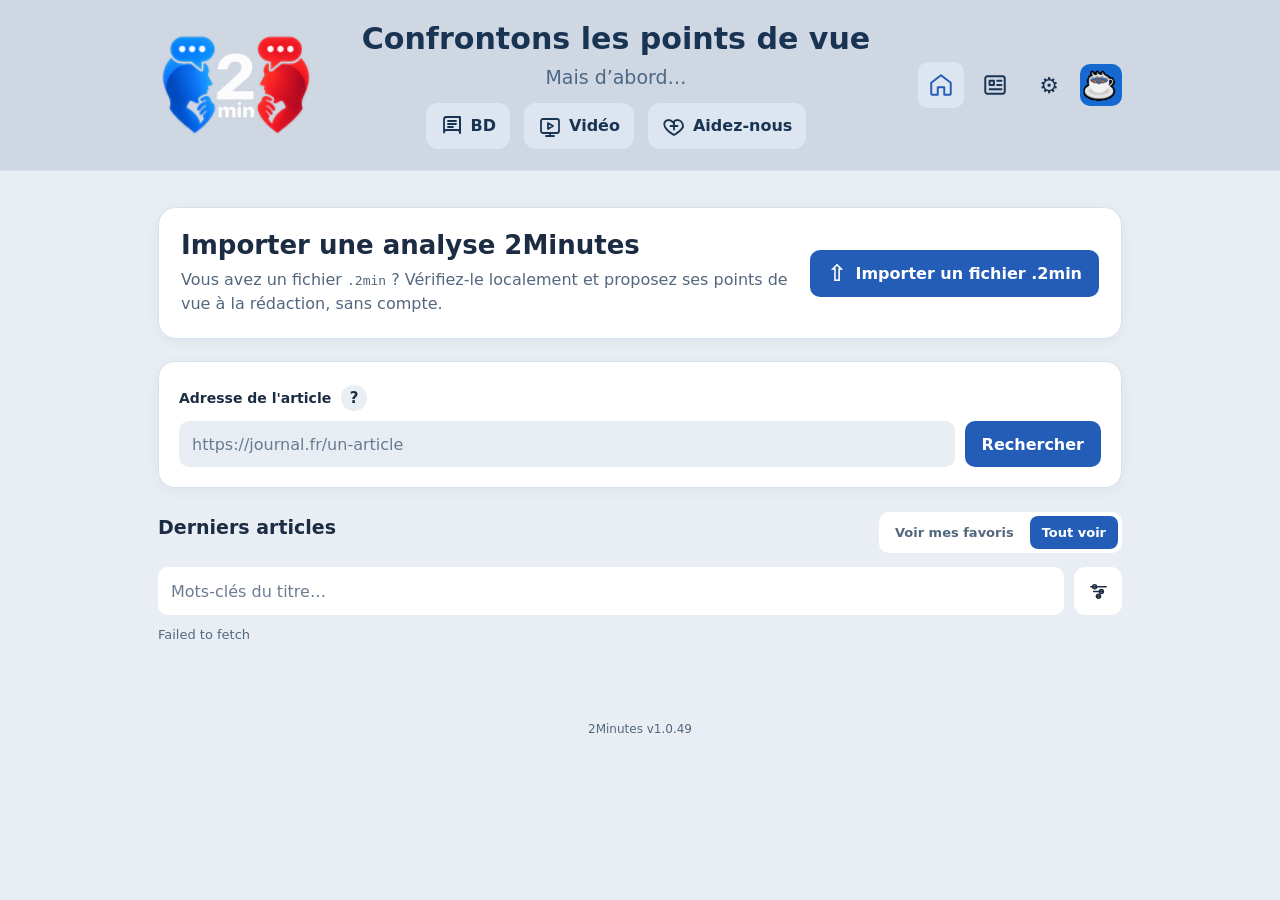
==== commit a2be8204: "Add files via upload" ====
--- a/index.html
+++ b/index.html
@@ -13,7 +13,7 @@
   <p id="editorialImportStatus" role="status" aria-live="polite" class="editorialMessage"></p><div id="editorialReport" class="editorialReport hidden"></div>
   <p class="muted small">Le site chiffre le dossier avec une clé publique avant l’envoi à Supabase. Aucun mot de passe n’est demandé. Le dépôt reste en attente de contrôle rédactionnel ; il n’est pas publié automatiquement.</p>
  </div>
- </section><form id="articleForm" class="panel searchPanel"><div class="urlLabelRow"><label for="articleUrl">Adresse de l'article</label><details class="urlHelp"><summary aria-label="Comment copier l’adresse d’un article ?" title="Comment copier l’adresse ?">?</summary><div class="urlHelpText"><strong>Comment obtenir l’adresse de l’article ?</strong><ol><li>Ouvrez l’article dans votre navigateur.</li><li>Copiez le lien depuis la barre d’adresse ou le bouton Partager → Copier le lien.</li><li>Collez-le dans le champ ci-dessous.</li></ol><p>Si le lien contient des éléments inutiles (par exemple <code>?utm_source=…</code> ou <code>#…</code>), vous pouvez les retirer à la main. Conservez l’adresse complète qui identifie l’article.</p></div></details></div><div class="urlGroup"><input type="url" id="articleUrl" placeholder="https://journal.fr/un-article" required autocomplete="url" inputmode="url"><button type="submit" class="primary">Rechercher</button></div></form><section id="latestArticles" class="panel latestArticles"><div class="between wrap latestHeader"><h2>Derniers articles</h2><div class="latestViewToggle" role="group" aria-label="Afficher les articles des médias favoris ou tous les articles"><button id="latestFavoritesOnly" type="button" aria-pressed="false">Voir mes favoris</button><button id="latestAll" type="button" aria-pressed="true">Tout voir</button></div></div><label for="latestSearch" class="visually-hidden">Rechercher dans les titres</label><div class="latestSearchRow"><input type="search" id="latestSearch" placeholder="Mots-clés du titre…" autocomplete="off" maxlength="100"><button type="button" id="latestFilterButton" class="latestFilterButton" aria-label="Filtrer les articles et les points de vue" aria-expanded="false" aria-controls="latestFilterPanel" title="Filtres"><svg viewBox="0 0 24 24" aria-hidden="true"><path d="M4 7h16M7 12h10m-7 5h4"/><circle cx="8" cy="7" r="2"/><circle cx="15" cy="12" r="2"/><circle cx="12" cy="17" r="2"/></svg></button></div><div id="latestFilterPanel" class="latestFilterPanel hidden"><div class="latestFilterHead"><strong>Filtrer les articles</strong><button type="button" id="latestFilterReset" class="subtle">Réinitialiser</button></div><div class="latestFilterGrid"><fieldset class="filterGroup"><legend>Articles sources</legend><div class="filterGroupFields"><div><label for="filterSourceBias">Orientation</label><select id="filterSourceBias"><option value="all">Toutes les orientations</option></select></div><div><label for="filterSourceJournal">Média</label><select id="filterSourceJournal"><option value="all">Tous les médias</option></select></div></div></fieldset><fieldset class="filterGroup"><legend>Points de vue</legend><div class="filterGroupFields"><div><label for="filterViewBias">Orientation</label><select id="filterViewBias"><option value="all">Toutes les orientations</option></select></div><div><label for="filterViewJournal">Média</label><select id="filterViewJournal"><option value="all">Tous les médias</option></select></div></div></fieldset></div><p class="muted small">Les filtres s'appliquent aux articles actuellement récupérés depuis 2minutes.</p></div><p id="latestStatus" class="muted small" role="status">Chargement des derniers articles…</p><div id="latestList" class="latestList"></div><button id="latestMore" type="button" class="subtle hidden">Afficher plus</button></section><section id="recent" class="panel hidden" aria-hidden="true"><div class="between"><h2>Consultés récemment</h2><button id="clearHistory" class="subtle">Effacer</button></div><div id="recentList"></div></section></section><section id="analysis" class="page hidden"><button class="back" data-nav="home">← Accueil</button><div class="panel"><p class="eyebrow">Article consulté</p><div id="articleMainImage" class="articleMainImage"></div><h1 id="articleHeadline">Article</h1><div class="between wrap"><div><b id="articleDomain"></b><p id="articleBias" class="biasTag"></p></div><button id="favoriteCurrent" class="subtle">☆ Favori</button></div><div class="titleEditor"><label for="articleTitleInput">Titre de l’article (facultatif)</label><input id="articleTitleInput" placeholder="Renseignez le titre réel pour améliorer les mots-clés" autocomplete="off"><p class="muted small">Le navigateur ne peut pas toujours extraire le titre d’un journal. Vous pouvez le copier ici ; aucun titre n’est inventé.</p></div><p class="muted small">L'orientation qualifie le média, pas la véracité de l'article.</p><a id="originalLink" class="linkbutton" target="_blank" rel="noopener noreferrer">Lire l'article original ↗</a></div><div class="panel"><div class="between"><h2>Confrontez les points de vue</h2><span id="communityCount" class="muted small"></span></div><p id="communityStatus" class="muted small" role="status"></p><div id="communityCards"></div></div><div class="panel"><h2>Explorer d'autres sources</h2><p class="muted">La recherche externe ne commence que lorsque vous le demandez.</p><button id="exploreButton" class="primary">Explorer d'autres sources →</button><div id="exploreContent" class="hidden"><label for="keywords">Mots-clés (5 maximum)</label><input id="keywords" placeholder="Ex. réforme retraites financement" maxlength="180" autocomplete="off"><p id="keywordStatus" class="muted small" role="status"></p><label for="period">Période</label><select id="period"><option value="7">7 jours</option><option value="30">1 mois</option><option value="365">1 an</option><option value="all">Toutes dates</option></select><div id="searchOutlets" class="outlets"></div><p class="muted small">Ces recherches ouvrent Google sur les domaines sélectionnés ; leurs résultats ne sont pas des contributions communautaires et leur pertinence doit être vérifiée.</p></div></div></section><section id="media" class="page hidden"><h1>Explorer les médias</h1><div class="panel filters"><div class="mediaFavorites" id="mediaFavorites" aria-label="Médias favoris"><h2>Mes médias favoris</h2><div id="mediaFavoriteList" class="mediaFavoriteList"></div></div><label for="mediaSearch">Rechercher un média ou un domaine</label><input id="mediaSearch" placeholder="Nom ou domaine"><label for="biasFilter">Orientation éditoriale</label><select id="biasFilter"><option value="all">Toutes les orientations</option><option value="-4">Gauche</option><option value="-2">Centre-gauche</option><option value="0">Centre</option><option value="2">Centre-droit</option><option value="4">Droite</option></select><label for="mediaCountry">Pays</label><select id="mediaCountry"><option value="all">Tous les pays</option></select><p id="mediaTotal" class="muted small"></p></div><div id="mediaList" class="mediaList"></div><button class="subtle more" id="loadMore">Voir plus</button></section><section id="favorites" class="page hidden"><h1>Mes médias favoris</h1><p class="muted">Ces favoris sont conservés sur cet appareil. Aucune synchronisation de favoris n'est activée sans configuration serveur vérifiée.</p><div id="favoriteList" class="mediaList"></div></section><section id="settings" class="page hidden"><h1>Paramètres</h1><div class="panel stacked"><label for="uiLanguage">Langue</label><select id="uiLanguage"></select><label for="themeSelect">Apparence</label><select id="themeSelect"><option value="auto">Automatique</option><option value="light">Clair</option><option value="dark">Sombre</option></select><label for="preferredCountry">Pays par défaut</label><select id="preferredCountry"></select><label for="defaultPeriod">Période de recherche par défaut</label><select id="defaultPeriod"><option value="7">7 jours</option><option value="30">1 mois</option><option value="365">1 an</option><option value="all">Toutes dates</option></select><p class="muted small">La consultation du site ne nécessite aucun compte. Les dépôts .2min sont possibles sans compte et restent en attente de validation rédactionnelle.</p><p class="muted small">Version 1.0.48 · Source de classification : référentiel de l'extension 2minutes V2.1.36</p></div><section id="editorialReview" class="editorialAccess" aria-labelledby="reviewTitle">
+ </section><form id="articleForm" class="panel searchPanel"><div class="urlLabelRow"><label for="articleUrl">Adresse de l'article</label><details class="urlHelp"><summary aria-label="Comment copier l’adresse d’un article ?" title="Comment copier l’adresse ?">?</summary><div class="urlHelpText"><strong>Comment obtenir l’adresse de l’article ?</strong><ol><li>Ouvrez l’article dans votre navigateur.</li><li>Copiez le lien depuis la barre d’adresse ou le bouton Partager → Copier le lien.</li><li>Collez-le dans le champ ci-dessous.</li></ol><p>Si le lien contient des éléments inutiles (par exemple <code>?utm_source=…</code> ou <code>#…</code>), vous pouvez les retirer à la main. Conservez l’adresse complète qui identifie l’article.</p></div></details></div><div class="urlGroup"><input type="url" id="articleUrl" placeholder="https://journal.fr/un-article" required autocomplete="url" inputmode="url"><button type="submit" class="primary">Rechercher</button></div></form><section id="latestArticles" class="panel latestArticles"><div class="between wrap latestHeader"><h2>Derniers articles</h2><div class="latestViewToggle" role="group" aria-label="Afficher les articles des médias favoris ou tous les articles"><button id="latestFavoritesOnly" type="button" aria-pressed="false">Voir mes favoris</button><button id="latestAll" type="button" aria-pressed="true">Tout voir</button></div></div><label for="latestSearch" class="visually-hidden">Rechercher dans les titres</label><div class="latestSearchRow"><input type="search" id="latestSearch" placeholder="Mots-clés du titre…" autocomplete="off" maxlength="100"><button type="button" id="latestFilterButton" class="latestFilterButton" aria-label="Filtrer les articles et les points de vue" aria-expanded="false" aria-controls="latestFilterPanel" title="Filtres"><svg viewBox="0 0 24 24" aria-hidden="true"><path d="M4 7h16M7 12h10m-7 5h4"/><circle cx="8" cy="7" r="2"/><circle cx="15" cy="12" r="2"/><circle cx="12" cy="17" r="2"/></svg></button></div><div id="latestFilterPanel" class="latestFilterPanel hidden"><div class="latestFilterHead"><strong>Filtrer les articles</strong><button type="button" id="latestFilterReset" class="subtle">Réinitialiser</button></div><div class="latestFilterGrid"><fieldset class="filterGroup"><legend>Articles sources</legend><div class="filterGroupFields"><div><label for="filterSourceBias">Orientation</label><select id="filterSourceBias"><option value="all">Toutes les orientations</option></select></div><div><label for="filterSourceJournal">Média</label><select id="filterSourceJournal"><option value="all">Tous les médias</option></select></div></div></fieldset><fieldset class="filterGroup"><legend>Points de vue</legend><div class="filterGroupFields"><div><label for="filterViewBias">Orientation</label><select id="filterViewBias"><option value="all">Toutes les orientations</option></select></div><div><label for="filterViewJournal">Média</label><select id="filterViewJournal"><option value="all">Tous les médias</option></select></div></div></fieldset></div><p class="muted small">Les filtres s'appliquent aux articles actuellement récupérés depuis 2minutes.</p></div><p id="latestStatus" class="muted small" role="status">Chargement des derniers articles…</p><div id="latestList" class="latestList"></div><button id="latestMore" type="button" class="subtle hidden">Afficher plus</button></section><section id="recent" class="panel hidden" aria-hidden="true"><div class="between"><h2>Consultés récemment</h2><button id="clearHistory" class="subtle">Effacer</button></div><div id="recentList"></div></section></section><section id="analysis" class="page hidden"><button class="back" data-nav="home">← Accueil</button><div class="panel"><p class="eyebrow">Article consulté</p><div id="articleMainImage" class="articleMainImage"></div><h1 id="articleHeadline">Article</h1><div class="between wrap"><div><b id="articleDomain"></b><p id="articleBias" class="biasTag"></p></div><button id="favoriteCurrent" class="subtle">☆ Favori</button></div><div class="titleEditor"><label for="articleTitleInput">Titre de l’article (facultatif)</label><input id="articleTitleInput" placeholder="Renseignez le titre réel pour améliorer les mots-clés" autocomplete="off"><p class="muted small">Le navigateur ne peut pas toujours extraire le titre d’un journal. Vous pouvez le copier ici ; aucun titre n’est inventé.</p></div><p class="muted small">L'orientation qualifie le média, pas la véracité de l'article.</p><a id="originalLink" class="linkbutton" target="_blank" rel="noopener noreferrer">Lire l'article original ↗</a></div><div class="panel"><div class="between"><h2>Confrontez les points de vue</h2><span id="communityCount" class="muted small"></span></div><p id="communityStatus" class="muted small" role="status"></p><div id="communityCards"></div></div><div class="panel"><h2>Explorer d'autres sources</h2><p class="muted">La recherche externe ne commence que lorsque vous le demandez.</p><button id="exploreButton" class="primary">Explorer d'autres sources →</button><div id="exploreContent" class="hidden"><label for="keywords">Mots-clés (5 maximum)</label><input id="keywords" placeholder="Ex. réforme retraites financement" maxlength="180" autocomplete="off"><p id="keywordStatus" class="muted small" role="status"></p><label for="period">Période</label><select id="period"><option value="7">7 jours</option><option value="30">1 mois</option><option value="365">1 an</option><option value="all">Toutes dates</option></select><div id="searchOutlets" class="outlets"></div><p class="muted small">Ces recherches ouvrent Google sur les domaines sélectionnés ; leurs résultats ne sont pas des contributions communautaires et leur pertinence doit être vérifiée.</p></div></div></section><section id="media" class="page hidden"><h1>Explorer les médias</h1><div class="panel filters"><div class="mediaFavorites" id="mediaFavorites" aria-label="Médias favoris"><h2>Mes médias favoris</h2><div id="mediaFavoriteList" class="mediaFavoriteList"></div></div><label for="mediaSearch">Rechercher un média ou un domaine</label><input id="mediaSearch" placeholder="Nom ou domaine"><label for="biasFilter">Orientation éditoriale</label><select id="biasFilter"><option value="all">Toutes les orientations</option><option value="-4">Gauche</option><option value="-2">Centre-gauche</option><option value="0">Centre</option><option value="2">Centre-droit</option><option value="4">Droite</option></select><label for="mediaCountry">Pays</label><select id="mediaCountry"><option value="all">Tous les pays</option></select><p id="mediaTotal" class="muted small"></p></div><div id="mediaList" class="mediaList"></div><button class="subtle more" id="loadMore">Voir plus</button></section><section id="favorites" class="page hidden"><h1>Mes médias favoris</h1><p class="muted">Ces favoris sont conservés sur cet appareil. Aucune synchronisation de favoris n'est activée sans configuration serveur vérifiée.</p><div id="favoriteList" class="mediaList"></div></section><section id="settings" class="page hidden"><h1>Paramètres</h1><div class="panel stacked"><label for="uiLanguage">Langue</label><select id="uiLanguage"></select><label for="themeSelect">Apparence</label><select id="themeSelect"><option value="auto">Automatique</option><option value="light">Clair</option><option value="dark">Sombre</option></select><label for="preferredCountry">Pays par défaut</label><select id="preferredCountry"></select><label for="defaultPeriod">Période de recherche par défaut</label><select id="defaultPeriod"><option value="7">7 jours</option><option value="30">1 mois</option><option value="365">1 an</option><option value="all">Toutes dates</option></select><p class="muted small">La consultation du site ne nécessite aucun compte. Les dépôts .2min sont possibles sans compte et restent en attente de validation rédactionnelle.</p><p class="muted small">Version 1.0.49 · Source de classification : référentiel de l'extension 2minutes V2.1.36</p></div><section id="editorialReview" class="editorialAccess" aria-labelledby="reviewTitle">
  <div class="editorialAccessHead"><h2 id="reviewTitle">Revue des dépôts (rédaction)</h2><span class="editorialAccessBadge">Accès rédactionnel</span></div>
  <p class="muted small">Le dépôt est libre. Seuls les comptes rédactionnels autorisés peuvent examiner et publier les analyses reçues.</p>
  <form id="editorialAuthForm" class="editorialAuthForm">
@@ -26,4 +26,4 @@
   <div class="between wrap"><h3>Fichiers en attente</h3><button class="subtle" type="button" id="editorialRefreshQueue">Actualiser</button></div>
   <div id="editorialQueueList"></div>
  </div>
- </section></section></main><footer class="siteFooter container" aria-label="Version du site">2Minutes v1.0.48</footer><div id="updateBanner" class="updateBanner hidden" role="status"><span>Nouvelle version disponible.</span><button id="applyUpdate">Mettre à jour</button><button id="hideUpdate" aria-label="Fermer">×</button></div><dialog id="videoDialog"><button id="closeVideo" class="close" aria-label="Fermer">×</button><video id="chiracVideo" controls loop playsinline preload="none" src="./video.mp4"></video><p>« Réfléchissez deux minutes. Ce n'est pas excessif. »</p><p class="videoAttribution">Jacques Chirac</p></dialog><dialog id="comicDialog" class="comicDialog"><div class="comicViewer"><button id="comicPrev" class="comicNav comicPrev" type="button" aria-label="Image précédente"><svg viewBox="0 0 24 24" aria-hidden="true"><path d="m15 18-6-6 6-6"/></svg></button><div id="comicTrack" class="comicTrack"><img id="comicImage" alt="Planche BD 2minutes"><div class="comicMeta"><div id="comicCounter" class="comicCounter"></div></div></div><button id="comicNext" class="comicNav comicNext" type="button" aria-label="Image suivante"><svg viewBox="0 0 24 24" aria-hidden="true"><path d="m9 18 6-6-6-6"/></svg></button></div></dialog><dialog id="helpDialog" class="helpDialog"><button id="closeHelp" class="close" aria-label="Fermer">×</button><div class="helpDialogBody"><h2>Aidez-nous à enrichir 2Minutes</h2><p>Vous pouvez participer en installant l’extension du navigateur puis en proposant des passages et des points de vue contrastés depuis les articles que vous lisez.</p><div class="helpLinks"><a id="helpChromeLink" class="linkbutton helpLink" target="_blank" rel="noopener noreferrer">Extension Chrome ↗</a><a id="helpSafariLink" class="linkbutton helpLink" target="_blank" rel="noopener noreferrer">Extension Safari ↗</a></div><p id="helpLinkNote" class="muted small">Les liens peuvent être mis à jour facilement dès que les versions publiques définitives sont disponibles.</p></div></dialog><script src="./bias-data.js"></script><script src="./i18n.js"></script><script src="./community-config.js"></script><script src="./app.js" defer></script><script src="./import-2min-validator.js" defer></script><script src="./import-2min-crypto.js" defer></script><script src="./import-2min.js" defer></script></body></html>+ </section></section></main><footer class="siteFooter container" aria-label="Version du site">2Minutes v1.0.49</footer><div id="updateBanner" class="updateBanner hidden" role="status"><span>Nouvelle version disponible.</span><button id="applyUpdate">Mettre à jour</button><button id="hideUpdate" aria-label="Fermer">×</button></div><dialog id="videoDialog"><button id="closeVideo" class="close" aria-label="Fermer">×</button><video id="chiracVideo" controls loop playsinline preload="none" src="./video.mp4"></video><p>« Réfléchissez deux minutes. Ce n'est pas excessif. »</p><p class="videoAttribution">Jacques Chirac</p></dialog><dialog id="comicDialog" class="comicDialog"><div class="comicViewer"><button id="comicPrev" class="comicNav comicPrev" type="button" aria-label="Image précédente"><svg viewBox="0 0 24 24" aria-hidden="true"><path d="m15 18-6-6 6-6"/></svg></button><div id="comicTrack" class="comicTrack"><img id="comicImage" alt="Planche BD 2minutes"><div class="comicMeta"><div id="comicCounter" class="comicCounter"></div></div></div><button id="comicNext" class="comicNav comicNext" type="button" aria-label="Image suivante"><svg viewBox="0 0 24 24" aria-hidden="true"><path d="m9 18 6-6-6-6"/></svg></button></div></dialog><dialog id="helpDialog" class="helpDialog"><button id="closeHelp" class="close" aria-label="Fermer">×</button><div class="helpDialogBody"><h2>Aidez-nous à enrichir 2Minutes</h2><p>Vous pouvez participer en installant l’extension du navigateur puis en proposant des passages et des points de vue contrastés depuis les articles que vous lisez.</p><div class="helpLinks"><a id="helpChromeLink" class="linkbutton helpLink" target="_blank" rel="noopener noreferrer">Extension Chrome ↗</a><a id="helpSafariLink" class="linkbutton helpLink" target="_blank" rel="noopener noreferrer">Extension Safari ↗</a></div><p id="helpLinkNote" class="muted small">Les liens peuvent être mis à jour facilement dès que les versions publiques définitives sont disponibles.</p></div></dialog><script src="./bias-data.js"></script><script src="./i18n.js"></script><script src="./community-config.js"></script><script src="./app.js" defer></script><script src="./import-2min-validator.js" defer></script><script src="./import-2min-crypto.js" defer></script><script src="./import-2min.js" defer></script></body></html>
--- a/style.css
+++ b/style.css
@@ -605,3 +605,25 @@
 #latestArticles .latestCarouselArrow:disabled{opacity:.32;cursor:default}
 #latestArticles .latestCarouselPosition{font-size:13px;font-weight:700;color:var(--muted);min-width:44px;text-align:center}
 #latestArticles .latestRelationsScrollable{scroll-behavior:smooth}
+
+/* V1.0.49 — Une carte entière par vue, sans barre visible. */
+#latestArticles .latestRelationsScrollable{
+ display:flex!important;gap:0!important;overflow-x:auto!important;overflow-y:hidden!important;
+ scroll-snap-type:x mandatory!important;scroll-padding-inline:0!important;
+ padding:0!important;margin:8px 0 0!important;scrollbar-width:none!important;
+ -ms-overflow-style:none;overscroll-behavior-inline:contain;
+}
+#latestArticles .latestRelationsScrollable::-webkit-scrollbar{display:none!important;width:0!important;height:0!important}
+#latestArticles .latestRelationsScrollable>.latestRelation,
+#latestArticles .latestRelationsScrollable>.latestRelation:first-child{
+ box-sizing:border-box;flex:0 0 100%!important;width:100%!important;max-width:none!important;
+ min-width:0!important;margin:0!important;padding:8px 12px!important;
+ border:0!important;scroll-snap-align:start;scroll-snap-stop:always;
+}
+#latestArticles .latestRelationsScrollable .relatedRow{min-width:0}
+#latestArticles .latestRelationsScrollable .relatedText{min-width:0;overflow-wrap:anywhere}
+#latestArticles .latestRelationsScrollable .relatedTitle{overflow-wrap:anywhere;white-space:normal}
+@media(max-width:680px){
+ #latestArticles .latestRelationsScrollable>.latestRelation,
+ #latestArticles .latestRelationsScrollable>.latestRelation:first-child{flex-basis:100%!important;padding:7px 5px!important}
+}
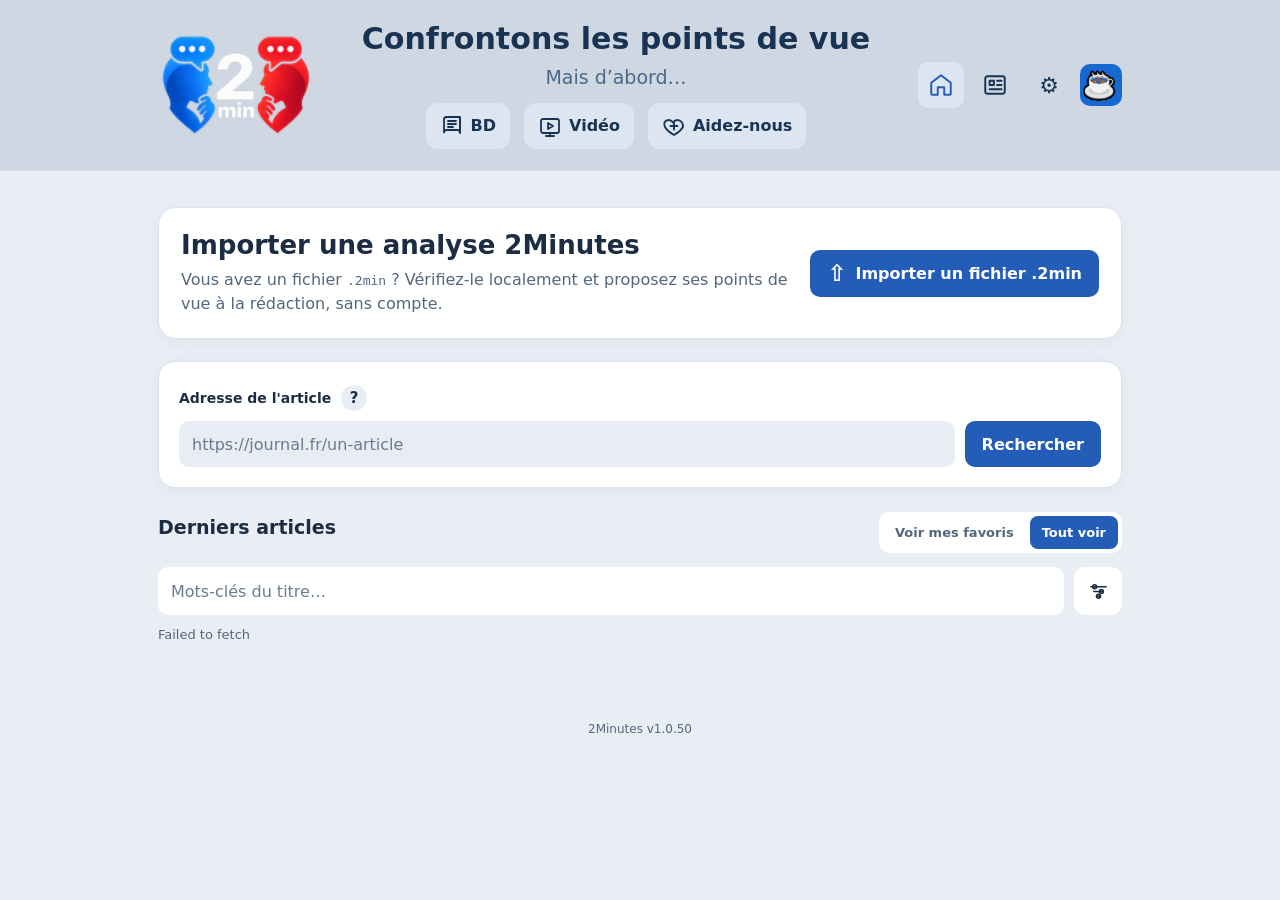
==== commit 507d152b: "Add files via upload" ====
--- a/index.html
+++ b/index.html
@@ -13,7 +13,7 @@
   <p id="editorialImportStatus" role="status" aria-live="polite" class="editorialMessage"></p><div id="editorialReport" class="editorialReport hidden"></div>
   <p class="muted small">Le site chiffre le dossier avec une clé publique avant l’envoi à Supabase. Aucun mot de passe n’est demandé. Le dépôt reste en attente de contrôle rédactionnel ; il n’est pas publié automatiquement.</p>
  </div>
- </section><form id="articleForm" class="panel searchPanel"><div class="urlLabelRow"><label for="articleUrl">Adresse de l'article</label><details class="urlHelp"><summary aria-label="Comment copier l’adresse d’un article ?" title="Comment copier l’adresse ?">?</summary><div class="urlHelpText"><strong>Comment obtenir l’adresse de l’article ?</strong><ol><li>Ouvrez l’article dans votre navigateur.</li><li>Copiez le lien depuis la barre d’adresse ou le bouton Partager → Copier le lien.</li><li>Collez-le dans le champ ci-dessous.</li></ol><p>Si le lien contient des éléments inutiles (par exemple <code>?utm_source=…</code> ou <code>#…</code>), vous pouvez les retirer à la main. Conservez l’adresse complète qui identifie l’article.</p></div></details></div><div class="urlGroup"><input type="url" id="articleUrl" placeholder="https://journal.fr/un-article" required autocomplete="url" inputmode="url"><button type="submit" class="primary">Rechercher</button></div></form><section id="latestArticles" class="panel latestArticles"><div class="between wrap latestHeader"><h2>Derniers articles</h2><div class="latestViewToggle" role="group" aria-label="Afficher les articles des médias favoris ou tous les articles"><button id="latestFavoritesOnly" type="button" aria-pressed="false">Voir mes favoris</button><button id="latestAll" type="button" aria-pressed="true">Tout voir</button></div></div><label for="latestSearch" class="visually-hidden">Rechercher dans les titres</label><div class="latestSearchRow"><input type="search" id="latestSearch" placeholder="Mots-clés du titre…" autocomplete="off" maxlength="100"><button type="button" id="latestFilterButton" class="latestFilterButton" aria-label="Filtrer les articles et les points de vue" aria-expanded="false" aria-controls="latestFilterPanel" title="Filtres"><svg viewBox="0 0 24 24" aria-hidden="true"><path d="M4 7h16M7 12h10m-7 5h4"/><circle cx="8" cy="7" r="2"/><circle cx="15" cy="12" r="2"/><circle cx="12" cy="17" r="2"/></svg></button></div><div id="latestFilterPanel" class="latestFilterPanel hidden"><div class="latestFilterHead"><strong>Filtrer les articles</strong><button type="button" id="latestFilterReset" class="subtle">Réinitialiser</button></div><div class="latestFilterGrid"><fieldset class="filterGroup"><legend>Articles sources</legend><div class="filterGroupFields"><div><label for="filterSourceBias">Orientation</label><select id="filterSourceBias"><option value="all">Toutes les orientations</option></select></div><div><label for="filterSourceJournal">Média</label><select id="filterSourceJournal"><option value="all">Tous les médias</option></select></div></div></fieldset><fieldset class="filterGroup"><legend>Points de vue</legend><div class="filterGroupFields"><div><label for="filterViewBias">Orientation</label><select id="filterViewBias"><option value="all">Toutes les orientations</option></select></div><div><label for="filterViewJournal">Média</label><select id="filterViewJournal"><option value="all">Tous les médias</option></select></div></div></fieldset></div><p class="muted small">Les filtres s'appliquent aux articles actuellement récupérés depuis 2minutes.</p></div><p id="latestStatus" class="muted small" role="status">Chargement des derniers articles…</p><div id="latestList" class="latestList"></div><button id="latestMore" type="button" class="subtle hidden">Afficher plus</button></section><section id="recent" class="panel hidden" aria-hidden="true"><div class="between"><h2>Consultés récemment</h2><button id="clearHistory" class="subtle">Effacer</button></div><div id="recentList"></div></section></section><section id="analysis" class="page hidden"><button class="back" data-nav="home">← Accueil</button><div class="panel"><p class="eyebrow">Article consulté</p><div id="articleMainImage" class="articleMainImage"></div><h1 id="articleHeadline">Article</h1><div class="between wrap"><div><b id="articleDomain"></b><p id="articleBias" class="biasTag"></p></div><button id="favoriteCurrent" class="subtle">☆ Favori</button></div><div class="titleEditor"><label for="articleTitleInput">Titre de l’article (facultatif)</label><input id="articleTitleInput" placeholder="Renseignez le titre réel pour améliorer les mots-clés" autocomplete="off"><p class="muted small">Le navigateur ne peut pas toujours extraire le titre d’un journal. Vous pouvez le copier ici ; aucun titre n’est inventé.</p></div><p class="muted small">L'orientation qualifie le média, pas la véracité de l'article.</p><a id="originalLink" class="linkbutton" target="_blank" rel="noopener noreferrer">Lire l'article original ↗</a></div><div class="panel"><div class="between"><h2>Confrontez les points de vue</h2><span id="communityCount" class="muted small"></span></div><p id="communityStatus" class="muted small" role="status"></p><div id="communityCards"></div></div><div class="panel"><h2>Explorer d'autres sources</h2><p class="muted">La recherche externe ne commence que lorsque vous le demandez.</p><button id="exploreButton" class="primary">Explorer d'autres sources →</button><div id="exploreContent" class="hidden"><label for="keywords">Mots-clés (5 maximum)</label><input id="keywords" placeholder="Ex. réforme retraites financement" maxlength="180" autocomplete="off"><p id="keywordStatus" class="muted small" role="status"></p><label for="period">Période</label><select id="period"><option value="7">7 jours</option><option value="30">1 mois</option><option value="365">1 an</option><option value="all">Toutes dates</option></select><div id="searchOutlets" class="outlets"></div><p class="muted small">Ces recherches ouvrent Google sur les domaines sélectionnés ; leurs résultats ne sont pas des contributions communautaires et leur pertinence doit être vérifiée.</p></div></div></section><section id="media" class="page hidden"><h1>Explorer les médias</h1><div class="panel filters"><div class="mediaFavorites" id="mediaFavorites" aria-label="Médias favoris"><h2>Mes médias favoris</h2><div id="mediaFavoriteList" class="mediaFavoriteList"></div></div><label for="mediaSearch">Rechercher un média ou un domaine</label><input id="mediaSearch" placeholder="Nom ou domaine"><label for="biasFilter">Orientation éditoriale</label><select id="biasFilter"><option value="all">Toutes les orientations</option><option value="-4">Gauche</option><option value="-2">Centre-gauche</option><option value="0">Centre</option><option value="2">Centre-droit</option><option value="4">Droite</option></select><label for="mediaCountry">Pays</label><select id="mediaCountry"><option value="all">Tous les pays</option></select><p id="mediaTotal" class="muted small"></p></div><div id="mediaList" class="mediaList"></div><button class="subtle more" id="loadMore">Voir plus</button></section><section id="favorites" class="page hidden"><h1>Mes médias favoris</h1><p class="muted">Ces favoris sont conservés sur cet appareil. Aucune synchronisation de favoris n'est activée sans configuration serveur vérifiée.</p><div id="favoriteList" class="mediaList"></div></section><section id="settings" class="page hidden"><h1>Paramètres</h1><div class="panel stacked"><label for="uiLanguage">Langue</label><select id="uiLanguage"></select><label for="themeSelect">Apparence</label><select id="themeSelect"><option value="auto">Automatique</option><option value="light">Clair</option><option value="dark">Sombre</option></select><label for="preferredCountry">Pays par défaut</label><select id="preferredCountry"></select><label for="defaultPeriod">Période de recherche par défaut</label><select id="defaultPeriod"><option value="7">7 jours</option><option value="30">1 mois</option><option value="365">1 an</option><option value="all">Toutes dates</option></select><p class="muted small">La consultation du site ne nécessite aucun compte. Les dépôts .2min sont possibles sans compte et restent en attente de validation rédactionnelle.</p><p class="muted small">Version 1.0.49 · Source de classification : référentiel de l'extension 2minutes V2.1.36</p></div><section id="editorialReview" class="editorialAccess" aria-labelledby="reviewTitle">
+ </section><form id="articleForm" class="panel searchPanel"><div class="urlLabelRow"><label for="articleUrl">Adresse de l'article</label><details class="urlHelp"><summary aria-label="Comment copier l’adresse d’un article ?" title="Comment copier l’adresse ?">?</summary><div class="urlHelpText"><strong>Comment obtenir l’adresse de l’article ?</strong><ol><li>Ouvrez l’article dans votre navigateur.</li><li>Copiez le lien depuis la barre d’adresse ou le bouton Partager → Copier le lien.</li><li>Collez-le dans le champ ci-dessous.</li></ol><p>Si le lien contient des éléments inutiles (par exemple <code>?utm_source=…</code> ou <code>#…</code>), vous pouvez les retirer à la main. Conservez l’adresse complète qui identifie l’article.</p></div></details></div><div class="urlGroup"><input type="url" id="articleUrl" placeholder="https://journal.fr/un-article" required autocomplete="url" inputmode="url"><button type="submit" class="primary">Rechercher</button></div></form><section id="latestArticles" class="panel latestArticles"><div class="between wrap latestHeader"><h2>Derniers articles</h2><div class="latestViewToggle" role="group" aria-label="Afficher les articles des médias favoris ou tous les articles"><button id="latestFavoritesOnly" type="button" aria-pressed="false">Voir mes favoris</button><button id="latestAll" type="button" aria-pressed="true">Tout voir</button></div></div><label for="latestSearch" class="visually-hidden">Rechercher dans les titres</label><div class="latestSearchRow"><input type="search" id="latestSearch" placeholder="Mots-clés du titre…" autocomplete="off" maxlength="100"><button type="button" id="latestFilterButton" class="latestFilterButton" aria-label="Filtrer les articles et les points de vue" aria-expanded="false" aria-controls="latestFilterPanel" title="Filtres"><svg viewBox="0 0 24 24" aria-hidden="true"><path d="M4 7h16M7 12h10m-7 5h4"/><circle cx="8" cy="7" r="2"/><circle cx="15" cy="12" r="2"/><circle cx="12" cy="17" r="2"/></svg></button></div><div id="latestFilterPanel" class="latestFilterPanel hidden"><div class="latestFilterHead"><strong>Filtrer les articles</strong><button type="button" id="latestFilterReset" class="subtle">Réinitialiser</button></div><div class="latestFilterGrid"><fieldset class="filterGroup"><legend>Articles sources</legend><div class="filterGroupFields"><div><label for="filterSourceBias">Orientation</label><select id="filterSourceBias"><option value="all">Toutes les orientations</option></select></div><div><label for="filterSourceJournal">Média</label><select id="filterSourceJournal"><option value="all">Tous les médias</option></select></div></div></fieldset><fieldset class="filterGroup"><legend>Points de vue</legend><div class="filterGroupFields"><div><label for="filterViewBias">Orientation</label><select id="filterViewBias"><option value="all">Toutes les orientations</option></select></div><div><label for="filterViewJournal">Média</label><select id="filterViewJournal"><option value="all">Tous les médias</option></select></div></div></fieldset></div><p class="muted small">Les filtres s'appliquent aux articles actuellement récupérés depuis 2minutes.</p></div><p id="latestStatus" class="muted small" role="status">Chargement des derniers articles…</p><div id="latestList" class="latestList"></div><button id="latestMore" type="button" class="subtle hidden">Afficher plus</button></section><section id="recent" class="panel hidden" aria-hidden="true"><div class="between"><h2>Consultés récemment</h2><button id="clearHistory" class="subtle">Effacer</button></div><div id="recentList"></div></section></section><section id="analysis" class="page hidden"><button class="back" data-nav="home">← Accueil</button><div class="panel"><p class="eyebrow">Article consulté</p><div id="articleMainImage" class="articleMainImage"></div><h1 id="articleHeadline">Article</h1><div class="between wrap"><div><b id="articleDomain"></b><p id="articleBias" class="biasTag"></p></div><button id="favoriteCurrent" class="subtle">☆ Favori</button></div><div class="titleEditor"><label for="articleTitleInput">Titre de l’article (facultatif)</label><input id="articleTitleInput" placeholder="Renseignez le titre réel pour améliorer les mots-clés" autocomplete="off"><p class="muted small">Le navigateur ne peut pas toujours extraire le titre d’un journal. Vous pouvez le copier ici ; aucun titre n’est inventé.</p></div><p class="muted small">L'orientation qualifie le média, pas la véracité de l'article.</p><a id="originalLink" class="linkbutton" target="_blank" rel="noopener noreferrer">Lire l'article original ↗</a></div><div class="panel"><div class="between"><h2>Confrontez les points de vue</h2><span id="communityCount" class="muted small"></span></div><p id="communityStatus" class="muted small" role="status"></p><div id="communityCards"></div></div><div class="panel"><h2>Explorer d'autres sources</h2><p class="muted">La recherche externe ne commence que lorsque vous le demandez.</p><button id="exploreButton" class="primary">Explorer d'autres sources →</button><div id="exploreContent" class="hidden"><label for="keywords">Mots-clés (5 maximum)</label><input id="keywords" placeholder="Ex. réforme retraites financement" maxlength="180" autocomplete="off"><p id="keywordStatus" class="muted small" role="status"></p><label for="period">Période</label><select id="period"><option value="7">7 jours</option><option value="30">1 mois</option><option value="365">1 an</option><option value="all">Toutes dates</option></select><div id="searchOutlets" class="outlets"></div><p class="muted small">Ces recherches ouvrent Google sur les domaines sélectionnés ; leurs résultats ne sont pas des contributions communautaires et leur pertinence doit être vérifiée.</p></div></div></section><section id="media" class="page hidden"><h1>Explorer les médias</h1><div class="panel filters"><div class="mediaFavorites" id="mediaFavorites" aria-label="Médias favoris"><h2>Mes médias favoris</h2><div id="mediaFavoriteList" class="mediaFavoriteList"></div></div><label for="mediaSearch">Rechercher un média ou un domaine</label><input id="mediaSearch" placeholder="Nom ou domaine"><label for="biasFilter">Orientation éditoriale</label><select id="biasFilter"><option value="all">Toutes les orientations</option><option value="-4">Gauche</option><option value="-2">Centre-gauche</option><option value="0">Centre</option><option value="2">Centre-droit</option><option value="4">Droite</option></select><label for="mediaCountry">Pays</label><select id="mediaCountry"><option value="all">Tous les pays</option></select><p id="mediaTotal" class="muted small"></p></div><div id="mediaList" class="mediaList"></div><button class="subtle more" id="loadMore">Voir plus</button></section><section id="favorites" class="page hidden"><h1>Mes médias favoris</h1><p class="muted">Ces favoris sont conservés sur cet appareil. Aucune synchronisation de favoris n'est activée sans configuration serveur vérifiée.</p><div id="favoriteList" class="mediaList"></div></section><section id="settings" class="page hidden"><h1>Paramètres</h1><div class="panel stacked"><label for="uiLanguage">Langue</label><select id="uiLanguage"></select><label for="themeSelect">Apparence</label><select id="themeSelect"><option value="auto">Automatique</option><option value="light">Clair</option><option value="dark">Sombre</option></select><label for="preferredCountry">Pays par défaut</label><select id="preferredCountry"></select><label for="defaultPeriod">Période de recherche par défaut</label><select id="defaultPeriod"><option value="7">7 jours</option><option value="30">1 mois</option><option value="365">1 an</option><option value="all">Toutes dates</option></select><p class="muted small">La consultation du site ne nécessite aucun compte. Les dépôts .2min sont possibles sans compte et restent en attente de validation rédactionnelle.</p><p class="muted small">Version 1.0.50 · Source de classification : référentiel de l'extension 2minutes V2.1.36</p></div><section id="editorialReview" class="editorialAccess" aria-labelledby="reviewTitle">
  <div class="editorialAccessHead"><h2 id="reviewTitle">Revue des dépôts (rédaction)</h2><span class="editorialAccessBadge">Accès rédactionnel</span></div>
  <p class="muted small">Le dépôt est libre. Seuls les comptes rédactionnels autorisés peuvent examiner et publier les analyses reçues.</p>
  <form id="editorialAuthForm" class="editorialAuthForm">
@@ -26,4 +26,4 @@
   <div class="between wrap"><h3>Fichiers en attente</h3><button class="subtle" type="button" id="editorialRefreshQueue">Actualiser</button></div>
   <div id="editorialQueueList"></div>
  </div>
- </section></section></main><footer class="siteFooter container" aria-label="Version du site">2Minutes v1.0.49</footer><div id="updateBanner" class="updateBanner hidden" role="status"><span>Nouvelle version disponible.</span><button id="applyUpdate">Mettre à jour</button><button id="hideUpdate" aria-label="Fermer">×</button></div><dialog id="videoDialog"><button id="closeVideo" class="close" aria-label="Fermer">×</button><video id="chiracVideo" controls loop playsinline preload="none" src="./video.mp4"></video><p>« Réfléchissez deux minutes. Ce n'est pas excessif. »</p><p class="videoAttribution">Jacques Chirac</p></dialog><dialog id="comicDialog" class="comicDialog"><div class="comicViewer"><button id="comicPrev" class="comicNav comicPrev" type="button" aria-label="Image précédente"><svg viewBox="0 0 24 24" aria-hidden="true"><path d="m15 18-6-6 6-6"/></svg></button><div id="comicTrack" class="comicTrack"><img id="comicImage" alt="Planche BD 2minutes"><div class="comicMeta"><div id="comicCounter" class="comicCounter"></div></div></div><button id="comicNext" class="comicNav comicNext" type="button" aria-label="Image suivante"><svg viewBox="0 0 24 24" aria-hidden="true"><path d="m9 18 6-6-6-6"/></svg></button></div></dialog><dialog id="helpDialog" class="helpDialog"><button id="closeHelp" class="close" aria-label="Fermer">×</button><div class="helpDialogBody"><h2>Aidez-nous à enrichir 2Minutes</h2><p>Vous pouvez participer en installant l’extension du navigateur puis en proposant des passages et des points de vue contrastés depuis les articles que vous lisez.</p><div class="helpLinks"><a id="helpChromeLink" class="linkbutton helpLink" target="_blank" rel="noopener noreferrer">Extension Chrome ↗</a><a id="helpSafariLink" class="linkbutton helpLink" target="_blank" rel="noopener noreferrer">Extension Safari ↗</a></div><p id="helpLinkNote" class="muted small">Les liens peuvent être mis à jour facilement dès que les versions publiques définitives sont disponibles.</p></div></dialog><script src="./bias-data.js"></script><script src="./i18n.js"></script><script src="./community-config.js"></script><script src="./app.js" defer></script><script src="./import-2min-validator.js" defer></script><script src="./import-2min-crypto.js" defer></script><script src="./import-2min.js" defer></script></body></html>+ </section></section></main><footer class="siteFooter container" aria-label="Version du site">2Minutes v1.0.50</footer><div id="updateBanner" class="updateBanner hidden" role="status"><span>Nouvelle version disponible.</span><button id="applyUpdate">Mettre à jour</button><button id="hideUpdate" aria-label="Fermer">×</button></div><dialog id="videoDialog"><button id="closeVideo" class="close" aria-label="Fermer">×</button><video id="chiracVideo" controls loop playsinline preload="none" src="./video.mp4"></video><p>« Réfléchissez deux minutes. Ce n'est pas excessif. »</p><p class="videoAttribution">Jacques Chirac</p></dialog><dialog id="comicDialog" class="comicDialog"><div class="comicViewer"><button id="comicPrev" class="comicNav comicPrev" type="button" aria-label="Image précédente"><svg viewBox="0 0 24 24" aria-hidden="true"><path d="m15 18-6-6 6-6"/></svg></button><div id="comicTrack" class="comicTrack"><img id="comicImage" alt="Planche BD 2minutes"><div class="comicMeta"><div id="comicCounter" class="comicCounter"></div></div></div><button id="comicNext" class="comicNav comicNext" type="button" aria-label="Image suivante"><svg viewBox="0 0 24 24" aria-hidden="true"><path d="m9 18 6-6-6-6"/></svg></button></div></dialog><dialog id="helpDialog" class="helpDialog"><button id="closeHelp" class="close" aria-label="Fermer">×</button><div class="helpDialogBody"><h2>Aidez-nous à enrichir 2Minutes</h2><p>Vous pouvez participer en installant l’extension du navigateur puis en proposant des passages et des points de vue contrastés depuis les articles que vous lisez.</p><div class="helpLinks"><a id="helpChromeLink" class="linkbutton helpLink" target="_blank" rel="noopener noreferrer">Extension Chrome ↗</a><a id="helpSafariLink" class="linkbutton helpLink" target="_blank" rel="noopener noreferrer">Extension Safari ↗</a></div><p id="helpLinkNote" class="muted small">Les liens peuvent être mis à jour facilement dès que les versions publiques définitives sont disponibles.</p></div></dialog><script src="./bias-data.js"></script><script src="./i18n.js"></script><script src="./community-config.js"></script><script src="./app.js" defer></script><script src="./import-2min-validator.js" defer></script><script src="./import-2min-crypto.js" defer></script><script src="./import-2min.js" defer></script></body></html>
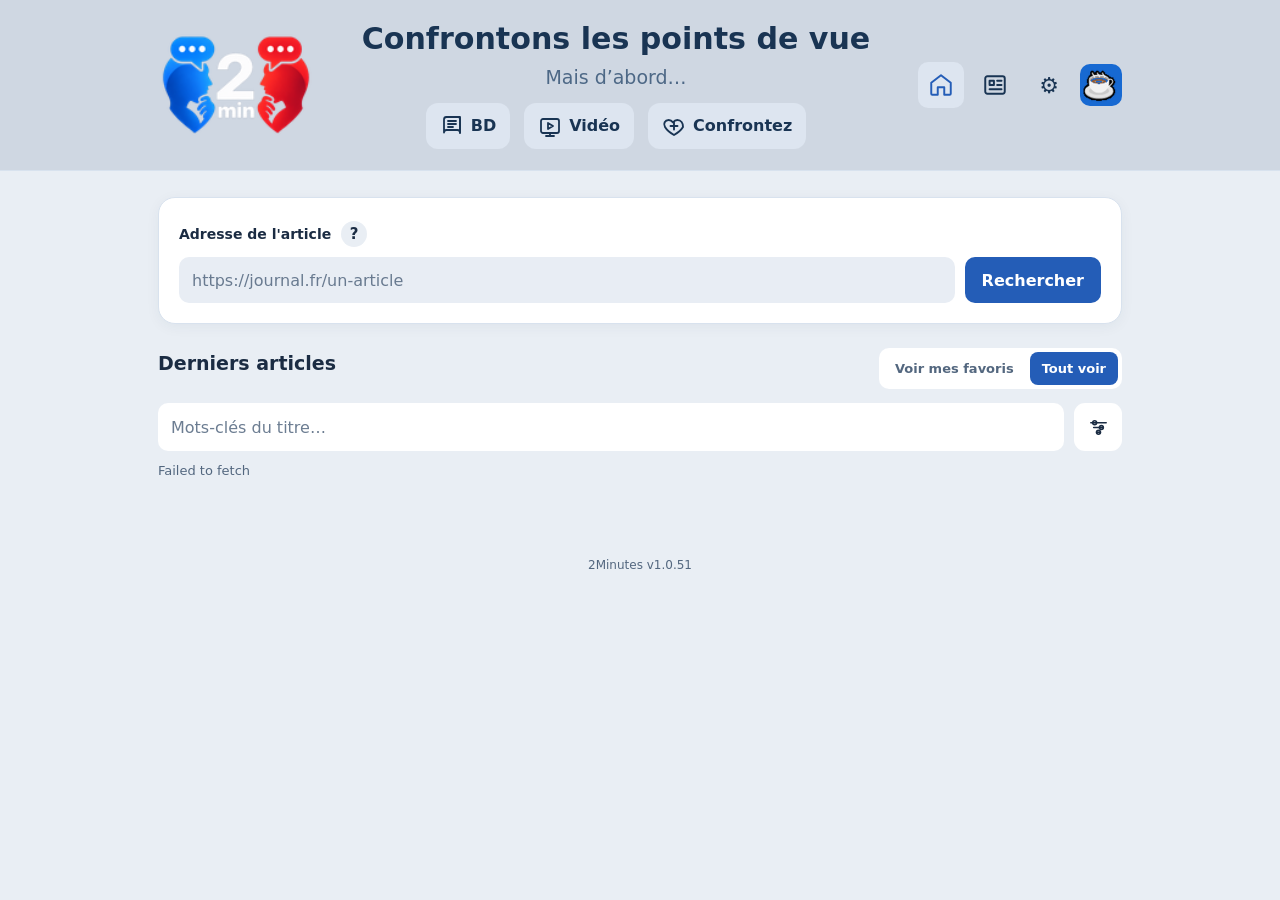
==== commit c663fd7f: "Add files via upload" ====
--- a/index.html
+++ b/index.html
@@ -1,19 +1,4 @@
-<!doctype html><html lang="fr"><head><meta charset="utf-8"><meta name="viewport" content="width=device-width,initial-scale=1,viewport-fit=cover"><meta name="theme-color" content="#101827"><meta name="description" content="2minutes : confrontez les points de vue sur l’actualité."><link rel="manifest" href="./manifest.webmanifest"><link rel="icon" href="./icons/icon48.png"><link rel="stylesheet" href="./style.css"><title>2minutes — Confrontez les points de vue</title></head><body><header><div class="head container"><button class="brand brandVideo" id="logoVideo" type="button" aria-label="Voir la vidéo de Jacques Chirac" title="Voir la vidéo"><img src="./icons/icon128.png" alt="2minutes" width="156" height="156"></button><div class="headerSlogan"><h1 id="heroTitle">Confrontons les points de vue</h1><p id="heroSub">Mais d’abord…</p><div class="introActions" aria-label="Découvrir 2Minutes"><button id="comicButton" class="introIcon" type="button" aria-label="Lire la BD sur les biais médiatiques" title="Lire la BD"><svg viewBox="0 0 24 24" aria-hidden="true"><path d="M4 5.5A2.5 2.5 0 0 1 6.5 3H20v15.5A2.5 2.5 0 0 0 17.5 16H6.5A2.5 2.5 0 0 0 4 18.5z"/><path d="M6.5 3H18a2 2 0 0 1 2 2v14"/><path d="M8 7h8M8 10h8M8 13h5"/></svg><span>BD</span></button><button id="tvVideoButton" class="introIcon" type="button" aria-label="Regarder la vidéo de Jacques Chirac" title="Voir la vidéo"><svg viewBox="0 0 24 24" aria-hidden="true"><rect x="3" y="5" width="18" height="14" rx="2"/><path d="M8 22h8M12 19v3"/><path d="m10 9 5 3-5 3z"/></svg><span>Vidéo</span></button><button id="helpButton" class="introIcon introHelp" type="button" aria-label="Aidez-nous à enrichir les points de vue" title="Aidez-nous"><svg viewBox="0 0 24 24" aria-hidden="true"><path d="M12 21s-6.5-3.9-9-8.1C1 9.5 2.9 6 6.7 6c2 0 3.2 1 4.3 2.4C12.1 7 13.3 6 15.3 6 19.1 6 21 9.5 21 12.9 18.5 17.1 12 21 12 21z"/><path d="M8.5 12h7"/><path d="M12 8.5v7"/></svg><span>Aidez-nous</span></button></div></div><div class="headtools"><button id="homeButton" class="iconBtn activePage" aria-label="Accueil" title="Accueil"><svg viewBox="0 0 24 24" aria-hidden="true"><path d="m3 10 9-7 9 7v10a1 1 0 0 1-1 1h-5v-7H9v7H4a1 1 0 0 1-1-1z"/></svg></button><button id="mediaButton" class="iconBtn" aria-label="Médias" title="Médias"><svg viewBox="0 0 24 24" aria-hidden="true"><rect x="3" y="4" width="18" height="16" rx="2"/><path d="M7 8h4v4H7zM14 8h4M14 12h4M7 16h11"/></svg></button><button id="settingsButton" class="iconBtn" aria-label="Paramètres" title="Paramètres">⚙</button><a id="kofiButton" class="kofiHeaderBtn" href="https://ko-fi.com/ppraistlin" target="_blank" rel="noopener noreferrer" aria-label="Soutenir 2minutes sur Ko-fi" title="Soutenir 2minutes sur Ko-fi"><img src="./icons/kofi.png" alt="Ko-fi" width="64" height="64"></a></div></div></header><main class="container"><section id="home" class="page"><section id="editorialUploadCard" class="editorialHomeCard" aria-labelledby="editorialHomeTitle">
- <div class="editorialHomeTop"><div><h2 id="editorialHomeTitle">Importer une analyse 2Minutes</h2><p>Vous avez un fichier <code>.2min</code> ? Vérifiez-le localement et proposez ses points de vue à la rédaction, sans compte.</p></div>
- <button id="editorialOpen" type="button" class="primary editorialOpenButton" aria-controls="editorialUploadFlow" aria-expanded="false"><span aria-hidden="true">⇧</span> Importer un fichier .2min</button></div>
- <div id="editorialUploadFlow" class="editorialUploadFlow hidden">
-  <label for="editorialFile">Fichier .2min (200 Ko maximum)</label><input type="file" id="editorialFile" accept=".2min,application/json">
-  <p id="editorialFileStatus" class="muted small" aria-live="polite">Aucun fichier sélectionné.</p>
-  <div id="editorialPreviewPanel" class="editorialPreviewPanel hidden">
-   <div class="editorialPreviewHeader"><h3>Vérification locale</h3><span id="editorialPairCount" class="editorialPairCount"></span></div>
-   <div id="editorialPreview" class="editorialPreview"></div>
-   <label class="editorialConfirm" for="editorialConfirm"><input id="editorialConfirm" type="checkbox"> J’ai relu les affirmations, extraits et références. Je demande leur examen par la rédaction.</label>
-   <button id="editorialImport" class="primary" type="button" disabled>Envoyer pour vérification</button>
-  </div>
-  <p id="editorialImportStatus" role="status" aria-live="polite" class="editorialMessage"></p><div id="editorialReport" class="editorialReport hidden"></div>
-  <p class="muted small">Le site chiffre le dossier avec une clé publique avant l’envoi à Supabase. Aucun mot de passe n’est demandé. Le dépôt reste en attente de contrôle rédactionnel ; il n’est pas publié automatiquement.</p>
- </div>
- </section><form id="articleForm" class="panel searchPanel"><div class="urlLabelRow"><label for="articleUrl">Adresse de l'article</label><details class="urlHelp"><summary aria-label="Comment copier l’adresse d’un article ?" title="Comment copier l’adresse ?">?</summary><div class="urlHelpText"><strong>Comment obtenir l’adresse de l’article ?</strong><ol><li>Ouvrez l’article dans votre navigateur.</li><li>Copiez le lien depuis la barre d’adresse ou le bouton Partager → Copier le lien.</li><li>Collez-le dans le champ ci-dessous.</li></ol><p>Si le lien contient des éléments inutiles (par exemple <code>?utm_source=…</code> ou <code>#…</code>), vous pouvez les retirer à la main. Conservez l’adresse complète qui identifie l’article.</p></div></details></div><div class="urlGroup"><input type="url" id="articleUrl" placeholder="https://journal.fr/un-article" required autocomplete="url" inputmode="url"><button type="submit" class="primary">Rechercher</button></div></form><section id="latestArticles" class="panel latestArticles"><div class="between wrap latestHeader"><h2>Derniers articles</h2><div class="latestViewToggle" role="group" aria-label="Afficher les articles des médias favoris ou tous les articles"><button id="latestFavoritesOnly" type="button" aria-pressed="false">Voir mes favoris</button><button id="latestAll" type="button" aria-pressed="true">Tout voir</button></div></div><label for="latestSearch" class="visually-hidden">Rechercher dans les titres</label><div class="latestSearchRow"><input type="search" id="latestSearch" placeholder="Mots-clés du titre…" autocomplete="off" maxlength="100"><button type="button" id="latestFilterButton" class="latestFilterButton" aria-label="Filtrer les articles et les points de vue" aria-expanded="false" aria-controls="latestFilterPanel" title="Filtres"><svg viewBox="0 0 24 24" aria-hidden="true"><path d="M4 7h16M7 12h10m-7 5h4"/><circle cx="8" cy="7" r="2"/><circle cx="15" cy="12" r="2"/><circle cx="12" cy="17" r="2"/></svg></button></div><div id="latestFilterPanel" class="latestFilterPanel hidden"><div class="latestFilterHead"><strong>Filtrer les articles</strong><button type="button" id="latestFilterReset" class="subtle">Réinitialiser</button></div><div class="latestFilterGrid"><fieldset class="filterGroup"><legend>Articles sources</legend><div class="filterGroupFields"><div><label for="filterSourceBias">Orientation</label><select id="filterSourceBias"><option value="all">Toutes les orientations</option></select></div><div><label for="filterSourceJournal">Média</label><select id="filterSourceJournal"><option value="all">Tous les médias</option></select></div></div></fieldset><fieldset class="filterGroup"><legend>Points de vue</legend><div class="filterGroupFields"><div><label for="filterViewBias">Orientation</label><select id="filterViewBias"><option value="all">Toutes les orientations</option></select></div><div><label for="filterViewJournal">Média</label><select id="filterViewJournal"><option value="all">Tous les médias</option></select></div></div></fieldset></div><p class="muted small">Les filtres s'appliquent aux articles actuellement récupérés depuis 2minutes.</p></div><p id="latestStatus" class="muted small" role="status">Chargement des derniers articles…</p><div id="latestList" class="latestList"></div><button id="latestMore" type="button" class="subtle hidden">Afficher plus</button></section><section id="recent" class="panel hidden" aria-hidden="true"><div class="between"><h2>Consultés récemment</h2><button id="clearHistory" class="subtle">Effacer</button></div><div id="recentList"></div></section></section><section id="analysis" class="page hidden"><button class="back" data-nav="home">← Accueil</button><div class="panel"><p class="eyebrow">Article consulté</p><div id="articleMainImage" class="articleMainImage"></div><h1 id="articleHeadline">Article</h1><div class="between wrap"><div><b id="articleDomain"></b><p id="articleBias" class="biasTag"></p></div><button id="favoriteCurrent" class="subtle">☆ Favori</button></div><div class="titleEditor"><label for="articleTitleInput">Titre de l’article (facultatif)</label><input id="articleTitleInput" placeholder="Renseignez le titre réel pour améliorer les mots-clés" autocomplete="off"><p class="muted small">Le navigateur ne peut pas toujours extraire le titre d’un journal. Vous pouvez le copier ici ; aucun titre n’est inventé.</p></div><p class="muted small">L'orientation qualifie le média, pas la véracité de l'article.</p><a id="originalLink" class="linkbutton" target="_blank" rel="noopener noreferrer">Lire l'article original ↗</a></div><div class="panel"><div class="between"><h2>Confrontez les points de vue</h2><span id="communityCount" class="muted small"></span></div><p id="communityStatus" class="muted small" role="status"></p><div id="communityCards"></div></div><div class="panel"><h2>Explorer d'autres sources</h2><p class="muted">La recherche externe ne commence que lorsque vous le demandez.</p><button id="exploreButton" class="primary">Explorer d'autres sources →</button><div id="exploreContent" class="hidden"><label for="keywords">Mots-clés (5 maximum)</label><input id="keywords" placeholder="Ex. réforme retraites financement" maxlength="180" autocomplete="off"><p id="keywordStatus" class="muted small" role="status"></p><label for="period">Période</label><select id="period"><option value="7">7 jours</option><option value="30">1 mois</option><option value="365">1 an</option><option value="all">Toutes dates</option></select><div id="searchOutlets" class="outlets"></div><p class="muted small">Ces recherches ouvrent Google sur les domaines sélectionnés ; leurs résultats ne sont pas des contributions communautaires et leur pertinence doit être vérifiée.</p></div></div></section><section id="media" class="page hidden"><h1>Explorer les médias</h1><div class="panel filters"><div class="mediaFavorites" id="mediaFavorites" aria-label="Médias favoris"><h2>Mes médias favoris</h2><div id="mediaFavoriteList" class="mediaFavoriteList"></div></div><label for="mediaSearch">Rechercher un média ou un domaine</label><input id="mediaSearch" placeholder="Nom ou domaine"><label for="biasFilter">Orientation éditoriale</label><select id="biasFilter"><option value="all">Toutes les orientations</option><option value="-4">Gauche</option><option value="-2">Centre-gauche</option><option value="0">Centre</option><option value="2">Centre-droit</option><option value="4">Droite</option></select><label for="mediaCountry">Pays</label><select id="mediaCountry"><option value="all">Tous les pays</option></select><p id="mediaTotal" class="muted small"></p></div><div id="mediaList" class="mediaList"></div><button class="subtle more" id="loadMore">Voir plus</button></section><section id="favorites" class="page hidden"><h1>Mes médias favoris</h1><p class="muted">Ces favoris sont conservés sur cet appareil. Aucune synchronisation de favoris n'est activée sans configuration serveur vérifiée.</p><div id="favoriteList" class="mediaList"></div></section><section id="settings" class="page hidden"><h1>Paramètres</h1><div class="panel stacked"><label for="uiLanguage">Langue</label><select id="uiLanguage"></select><label for="themeSelect">Apparence</label><select id="themeSelect"><option value="auto">Automatique</option><option value="light">Clair</option><option value="dark">Sombre</option></select><label for="preferredCountry">Pays par défaut</label><select id="preferredCountry"></select><label for="defaultPeriod">Période de recherche par défaut</label><select id="defaultPeriod"><option value="7">7 jours</option><option value="30">1 mois</option><option value="365">1 an</option><option value="all">Toutes dates</option></select><p class="muted small">La consultation du site ne nécessite aucun compte. Les dépôts .2min sont possibles sans compte et restent en attente de validation rédactionnelle.</p><p class="muted small">Version 1.0.50 · Source de classification : référentiel de l'extension 2minutes V2.1.36</p></div><section id="editorialReview" class="editorialAccess" aria-labelledby="reviewTitle">
+<!doctype html><html lang="fr"><head><meta charset="utf-8"><meta name="viewport" content="width=device-width,initial-scale=1,viewport-fit=cover"><meta name="theme-color" content="#101827"><meta name="description" content="2minutes : confrontez les points de vue sur l’actualité."><link rel="manifest" href="./manifest.webmanifest"><link rel="icon" href="./icons/icon48.png"><link rel="stylesheet" href="./style.css"><title>2minutes — Confrontez les points de vue</title></head><body><header><div class="head container"><button class="brand brandVideo" id="logoVideo" type="button" aria-label="Voir la vidéo de Jacques Chirac" title="Voir la vidéo"><img src="./icons/icon128.png" alt="2minutes" width="156" height="156"></button><div class="headerSlogan"><h1 id="heroTitle">Confrontons les points de vue</h1><p id="heroSub">Mais d’abord…</p><div class="introActions" aria-label="Découvrir 2Minutes"><button id="comicButton" class="introIcon" type="button" aria-label="Lire la BD sur les biais médiatiques" title="Lire la BD"><svg viewBox="0 0 24 24" aria-hidden="true"><path d="M4 5.5A2.5 2.5 0 0 1 6.5 3H20v15.5A2.5 2.5 0 0 0 17.5 16H6.5A2.5 2.5 0 0 0 4 18.5z"/><path d="M6.5 3H18a2 2 0 0 1 2 2v14"/><path d="M8 7h8M8 10h8M8 13h5"/></svg><span>BD</span></button><button id="tvVideoButton" class="introIcon" type="button" aria-label="Regarder la vidéo de Jacques Chirac" title="Voir la vidéo"><svg viewBox="0 0 24 24" aria-hidden="true"><rect x="3" y="5" width="18" height="14" rx="2"/><path d="M8 22h8M12 19v3"/><path d="m10 9 5 3-5 3z"/></svg><span>Vidéo</span></button><button id="helpButton" class="introIcon introHelp" type="button" aria-label="Confrontez les points de vue" title="Confrontez"><svg viewBox="0 0 24 24" aria-hidden="true"><path d="M12 21s-6.5-3.9-9-8.1C1 9.5 2.9 6 6.7 6c2 0 3.2 1 4.3 2.4C12.1 7 13.3 6 15.3 6 19.1 6 21 9.5 21 12.9 18.5 17.1 12 21 12 21z"/><path d="M8.5 12h7"/><path d="M12 8.5v7"/></svg><span>Confrontez</span></button></div></div><div class="headtools"><button id="homeButton" class="iconBtn activePage" aria-label="Accueil" title="Accueil"><svg viewBox="0 0 24 24" aria-hidden="true"><path d="m3 10 9-7 9 7v10a1 1 0 0 1-1 1h-5v-7H9v7H4a1 1 0 0 1-1-1z"/></svg></button><button id="mediaButton" class="iconBtn" aria-label="Médias" title="Médias"><svg viewBox="0 0 24 24" aria-hidden="true"><rect x="3" y="4" width="18" height="16" rx="2"/><path d="M7 8h4v4H7zM14 8h4M14 12h4M7 16h11"/></svg></button><button id="settingsButton" class="iconBtn" aria-label="Paramètres" title="Paramètres">⚙</button><a id="kofiButton" class="kofiHeaderBtn" href="https://ko-fi.com/ppraistlin" target="_blank" rel="noopener noreferrer" aria-label="Soutenir 2minutes sur Ko-fi" title="Soutenir 2minutes sur Ko-fi"><img src="./icons/kofi.png" alt="Ko-fi" width="64" height="64"></a></div></div></header><main class="container"><section id="home" class="page"><form id="articleForm" class="panel searchPanel"><div class="urlLabelRow"><label for="articleUrl">Adresse de l'article</label><details class="urlHelp"><summary aria-label="Comment copier l’adresse d’un article ?" title="Comment copier l’adresse ?">?</summary><div class="urlHelpText"><strong>Comment obtenir l’adresse de l’article ?</strong><ol><li>Ouvrez l’article dans votre navigateur.</li><li>Copiez le lien depuis la barre d’adresse ou le bouton Partager → Copier le lien.</li><li>Collez-le dans le champ ci-dessous.</li></ol><p>Si le lien contient des éléments inutiles (par exemple <code>?utm_source=…</code> ou <code>#…</code>), vous pouvez les retirer à la main. Conservez l’adresse complète qui identifie l’article.</p></div></details></div><div class="urlGroup"><input type="url" id="articleUrl" placeholder="https://journal.fr/un-article" required autocomplete="url" inputmode="url"><button type="submit" class="primary">Rechercher</button></div></form><section id="latestArticles" class="panel latestArticles"><div class="between wrap latestHeader"><h2>Derniers articles</h2><div class="latestViewToggle" role="group" aria-label="Afficher les articles des médias favoris ou tous les articles"><button id="latestFavoritesOnly" type="button" aria-pressed="false">Voir mes favoris</button><button id="latestAll" type="button" aria-pressed="true">Tout voir</button></div></div><label for="latestSearch" class="visually-hidden">Rechercher dans les titres</label><div class="latestSearchRow"><input type="search" id="latestSearch" placeholder="Mots-clés du titre…" autocomplete="off" maxlength="100"><button type="button" id="latestFilterButton" class="latestFilterButton" aria-label="Filtrer les articles et les points de vue" aria-expanded="false" aria-controls="latestFilterPanel" title="Filtres"><svg viewBox="0 0 24 24" aria-hidden="true"><path d="M4 7h16M7 12h10m-7 5h4"/><circle cx="8" cy="7" r="2"/><circle cx="15" cy="12" r="2"/><circle cx="12" cy="17" r="2"/></svg></button></div><div id="latestFilterPanel" class="latestFilterPanel hidden"><div class="latestFilterHead"><strong>Filtrer les articles</strong><button type="button" id="latestFilterReset" class="subtle">Réinitialiser</button></div><div class="latestFilterGrid"><fieldset class="filterGroup"><legend>Articles sources</legend><div class="filterGroupFields"><div><label for="filterSourceBias">Orientation</label><select id="filterSourceBias"><option value="all">Toutes les orientations</option></select></div><div><label for="filterSourceJournal">Média</label><select id="filterSourceJournal"><option value="all">Tous les médias</option></select></div></div></fieldset><fieldset class="filterGroup"><legend>Points de vue</legend><div class="filterGroupFields"><div><label for="filterViewBias">Orientation</label><select id="filterViewBias"><option value="all">Toutes les orientations</option></select></div><div><label for="filterViewJournal">Média</label><select id="filterViewJournal"><option value="all">Tous les médias</option></select></div></div></fieldset></div><p class="muted small">Les filtres s'appliquent aux articles actuellement récupérés depuis 2minutes.</p></div><p id="latestStatus" class="muted small" role="status">Chargement des derniers articles…</p><div id="latestList" class="latestList"></div><button id="latestMore" type="button" class="subtle hidden">Afficher plus</button></section><section id="recent" class="panel hidden" aria-hidden="true"><div class="between"><h2>Consultés récemment</h2><button id="clearHistory" class="subtle">Effacer</button></div><div id="recentList"></div></section></section><section id="analysis" class="page hidden"><button class="back" data-nav="home">← Accueil</button><div class="panel"><p class="eyebrow">Article consulté</p><div id="articleMainImage" class="articleMainImage"></div><h1 id="articleHeadline">Article</h1><div class="between wrap"><div><b id="articleDomain"></b><p id="articleBias" class="biasTag"></p></div><button id="favoriteCurrent" class="subtle">☆ Favori</button></div><div class="titleEditor"><label for="articleTitleInput">Titre de l’article (facultatif)</label><input id="articleTitleInput" placeholder="Renseignez le titre réel pour améliorer les mots-clés" autocomplete="off"><p class="muted small">Le navigateur ne peut pas toujours extraire le titre d’un journal. Vous pouvez le copier ici ; aucun titre n’est inventé.</p></div><p class="muted small">L'orientation qualifie le média, pas la véracité de l'article.</p><a id="originalLink" class="linkbutton" target="_blank" rel="noopener noreferrer">Lire l'article original ↗</a></div><div class="panel"><div class="between"><h2>Confrontez les points de vue</h2><span id="communityCount" class="muted small"></span></div><p id="communityStatus" class="muted small" role="status"></p><div id="communityCards"></div></div><div class="panel"><h2>Explorer d'autres sources</h2><p class="muted">La recherche externe ne commence que lorsque vous le demandez.</p><button id="exploreButton" class="primary">Explorer d'autres sources →</button><div id="exploreContent" class="hidden"><label for="keywords">Mots-clés (5 maximum)</label><input id="keywords" placeholder="Ex. réforme retraites financement" maxlength="180" autocomplete="off"><p id="keywordStatus" class="muted small" role="status"></p><label for="period">Période</label><select id="period"><option value="7">7 jours</option><option value="30">1 mois</option><option value="365">1 an</option><option value="all">Toutes dates</option></select><div id="searchOutlets" class="outlets"></div><p class="muted small">Ces recherches ouvrent Google sur les domaines sélectionnés ; leurs résultats ne sont pas des contributions communautaires et leur pertinence doit être vérifiée.</p></div></div></section><section id="media" class="page hidden"><h1>Explorer les médias</h1><div class="panel filters"><div class="mediaFavorites" id="mediaFavorites" aria-label="Médias favoris"><h2>Mes médias favoris</h2><div id="mediaFavoriteList" class="mediaFavoriteList"></div></div><label for="mediaSearch">Rechercher un média ou un domaine</label><input id="mediaSearch" placeholder="Nom ou domaine"><label for="biasFilter">Orientation éditoriale</label><select id="biasFilter"><option value="all">Toutes les orientations</option><option value="-4">Gauche</option><option value="-2">Centre-gauche</option><option value="0">Centre</option><option value="2">Centre-droit</option><option value="4">Droite</option></select><label for="mediaCountry">Pays</label><select id="mediaCountry"><option value="all">Tous les pays</option></select><p id="mediaTotal" class="muted small"></p></div><div id="mediaList" class="mediaList"></div><button class="subtle more" id="loadMore">Voir plus</button></section><section id="favorites" class="page hidden"><h1>Mes médias favoris</h1><p class="muted">Ces favoris sont conservés sur cet appareil. Aucune synchronisation de favoris n'est activée sans configuration serveur vérifiée.</p><div id="favoriteList" class="mediaList"></div></section><section id="settings" class="page hidden"><h1>Paramètres</h1><div class="panel stacked"><label for="uiLanguage">Langue</label><select id="uiLanguage"></select><label for="themeSelect">Apparence</label><select id="themeSelect"><option value="auto">Automatique</option><option value="light">Clair</option><option value="dark">Sombre</option></select><label for="preferredCountry">Pays par défaut</label><select id="preferredCountry"></select><label for="defaultPeriod">Période de recherche par défaut</label><select id="defaultPeriod"><option value="7">7 jours</option><option value="30">1 mois</option><option value="365">1 an</option><option value="all">Toutes dates</option></select><p class="muted small">La consultation du site ne nécessite aucun compte. Les dépôts .2min sont possibles sans compte et restent en attente de validation rédactionnelle.</p><p class="muted small">Version 1.0.51 · Source de classification : référentiel de l'extension 2minutes V2.1.36</p></div><section id="editorialReview" class="editorialAccess" aria-labelledby="reviewTitle">
  <div class="editorialAccessHead"><h2 id="reviewTitle">Revue des dépôts (rédaction)</h2><span class="editorialAccessBadge">Accès rédactionnel</span></div>
  <p class="muted small">Le dépôt est libre. Seuls les comptes rédactionnels autorisés peuvent examiner et publier les analyses reçues.</p>
  <form id="editorialAuthForm" class="editorialAuthForm">
@@ -26,4 +11,16 @@
   <div class="between wrap"><h3>Fichiers en attente</h3><button class="subtle" type="button" id="editorialRefreshQueue">Actualiser</button></div>
   <div id="editorialQueueList"></div>
  </div>
- </section></section></main><footer class="siteFooter container" aria-label="Version du site">2Minutes v1.0.50</footer><div id="updateBanner" class="updateBanner hidden" role="status"><span>Nouvelle version disponible.</span><button id="applyUpdate">Mettre à jour</button><button id="hideUpdate" aria-label="Fermer">×</button></div><dialog id="videoDialog"><button id="closeVideo" class="close" aria-label="Fermer">×</button><video id="chiracVideo" controls loop playsinline preload="none" src="./video.mp4"></video><p>« Réfléchissez deux minutes. Ce n'est pas excessif. »</p><p class="videoAttribution">Jacques Chirac</p></dialog><dialog id="comicDialog" class="comicDialog"><div class="comicViewer"><button id="comicPrev" class="comicNav comicPrev" type="button" aria-label="Image précédente"><svg viewBox="0 0 24 24" aria-hidden="true"><path d="m15 18-6-6 6-6"/></svg></button><div id="comicTrack" class="comicTrack"><img id="comicImage" alt="Planche BD 2minutes"><div class="comicMeta"><div id="comicCounter" class="comicCounter"></div></div></div><button id="comicNext" class="comicNav comicNext" type="button" aria-label="Image suivante"><svg viewBox="0 0 24 24" aria-hidden="true"><path d="m9 18 6-6-6-6"/></svg></button></div></dialog><dialog id="helpDialog" class="helpDialog"><button id="closeHelp" class="close" aria-label="Fermer">×</button><div class="helpDialogBody"><h2>Aidez-nous à enrichir 2Minutes</h2><p>Vous pouvez participer en installant l’extension du navigateur puis en proposant des passages et des points de vue contrastés depuis les articles que vous lisez.</p><div class="helpLinks"><a id="helpChromeLink" class="linkbutton helpLink" target="_blank" rel="noopener noreferrer">Extension Chrome ↗</a><a id="helpSafariLink" class="linkbutton helpLink" target="_blank" rel="noopener noreferrer">Extension Safari ↗</a></div><p id="helpLinkNote" class="muted small">Les liens peuvent être mis à jour facilement dès que les versions publiques définitives sont disponibles.</p></div></dialog><script src="./bias-data.js"></script><script src="./i18n.js"></script><script src="./community-config.js"></script><script src="./app.js" defer></script><script src="./import-2min-validator.js" defer></script><script src="./import-2min-crypto.js" defer></script><script src="./import-2min.js" defer></script></body></html>+ </section></section></main><footer class="siteFooter container" aria-label="Version du site">2Minutes v1.0.51</footer><div id="updateBanner" class="updateBanner hidden" role="status"><span>Nouvelle version disponible.</span><button id="applyUpdate">Mettre à jour</button><button id="hideUpdate" aria-label="Fermer">×</button></div><dialog id="videoDialog"><button id="closeVideo" class="close" aria-label="Fermer">×</button><video id="chiracVideo" controls loop playsinline preload="none" src="./video.mp4"></video><p>« Réfléchissez deux minutes. Ce n'est pas excessif. »</p><p class="videoAttribution">Jacques Chirac</p></dialog><dialog id="comicDialog" class="comicDialog"><div class="comicViewer"><button id="comicPrev" class="comicNav comicPrev" type="button" aria-label="Image précédente"><svg viewBox="0 0 24 24" aria-hidden="true"><path d="m15 18-6-6 6-6"/></svg></button><div id="comicTrack" class="comicTrack"><img id="comicImage" alt="Planche BD 2minutes"><div class="comicMeta"><div id="comicCounter" class="comicCounter"></div></div></div><button id="comicNext" class="comicNav comicNext" type="button" aria-label="Image suivante"><svg viewBox="0 0 24 24" aria-hidden="true"><path d="m9 18 6-6-6-6"/></svg></button></div></dialog><dialog id="helpDialog" class="helpDialog"><button id="closeHelp" class="close" aria-label="Fermer">×</button><div class="helpDialogBody"><h2>Contribuez à 2Minutes</h2><p>Pour confronter les informations, il faut des lecteurs qui partagent des sources et des passages vérifiables. Sans ces contributions, certaines affirmations restent sans réponse ni contexte. Votre participation aide chacun à comparer les points de vue et à se faire sa propre opinion.</p><button id="editorialOpen" class="primary helpMainImport" type="button" aria-controls="editorialUploadFlow" aria-expanded="false">⇧ Importer une analyse .2min</button><div id="editorialUploadFlow" class="editorialUploadFlow hidden">
+  <label for="editorialFile">Fichier .2min (200 Ko maximum)</label><input type="file" id="editorialFile" accept=".2min,application/json">
+  <p id="editorialFileStatus" class="muted small" aria-live="polite">Aucun fichier sélectionné.</p>
+  <div id="editorialPreviewPanel" class="editorialPreviewPanel hidden">
+   <div class="editorialPreviewHeader"><h3>Vérification locale</h3><span id="editorialPairCount" class="editorialPairCount"></span></div>
+   <div id="editorialPreview" class="editorialPreview"></div>
+   <label class="editorialConfirm" for="editorialConfirm"><input id="editorialConfirm" type="checkbox"> J’ai relu les affirmations, extraits et références. Je demande leur examen par la rédaction.</label>
+   <button id="editorialImport" class="primary" type="button" disabled>Envoyer pour vérification</button>
+  </div>
+  <p id="editorialImportStatus" role="status" aria-live="polite" class="editorialMessage"></p><div id="editorialReport" class="editorialReport hidden"></div>
+  <p class="muted small">Le site chiffre le dossier avec une clé publique avant l’envoi à Supabase. Aucun mot de passe n’est demandé. Le dépôt reste en attente de contrôle rédactionnel ; il n’est pas publié automatiquement.</p>
+ </div>
+ <p class="helpAlso">Vous pouvez aussi contribuer directement depuis les articles, et c’est plus facile :</p><div class="helpLinks"><a id="helpChromeLink" class="linkbutton helpLink" target="_blank" rel="noopener noreferrer">Extension Chrome ↗</a><a id="helpSafariLink" class="linkbutton helpLink" target="_blank" rel="noopener noreferrer">Extension Safari ↗</a></div><p id="helpLinkNote" class="muted small">Les liens définitifs des extensions seront ajoutés dès leur disponibilité.</p></div></dialog><script src="./bias-data.js"></script><script src="./i18n.js"></script><script src="./community-config.js"></script><script src="./app.js" defer></script><script src="./import-2min-validator.js" defer></script><script src="./import-2min-crypto.js" defer></script><script src="./import-2min.js" defer></script></body></html>
--- a/style.css
+++ b/style.css
@@ -627,3 +627,13 @@
  #latestArticles .latestRelationsScrollable>.latestRelation,
  #latestArticles .latestRelationsScrollable>.latestRelation:first-child{flex-basis:100%!important;padding:7px 5px!important}
 }
+
+/* V1.0.51 — participation dans la modale, sans encart sur l'accueil */
+.helpDialog{width:min(94vw,700px);max-height:90dvh;overflow-y:auto}
+.helpMainImport{width:100%;font-size:17px;min-height:55px;margin:5px 0 0}
+.helpAlso{font-weight:600;margin-top:14px!important}
+.helpDialog .editorialUploadFlow{width:100%;min-width:0;margin:0;padding:12px 0;max-height:none}
+.helpDialog .editorialUploadFlow.hidden{display:none!important}
+.helpDialog .editorialPreview{max-height:40vh;overflow-y:auto}
+.helpDialog .editorialUploadFlow input[type=file]{max-width:100%}
+@media(max-width:680px){.helpDialog{max-height:92dvh}.helpMainImport{font-size:15px}}
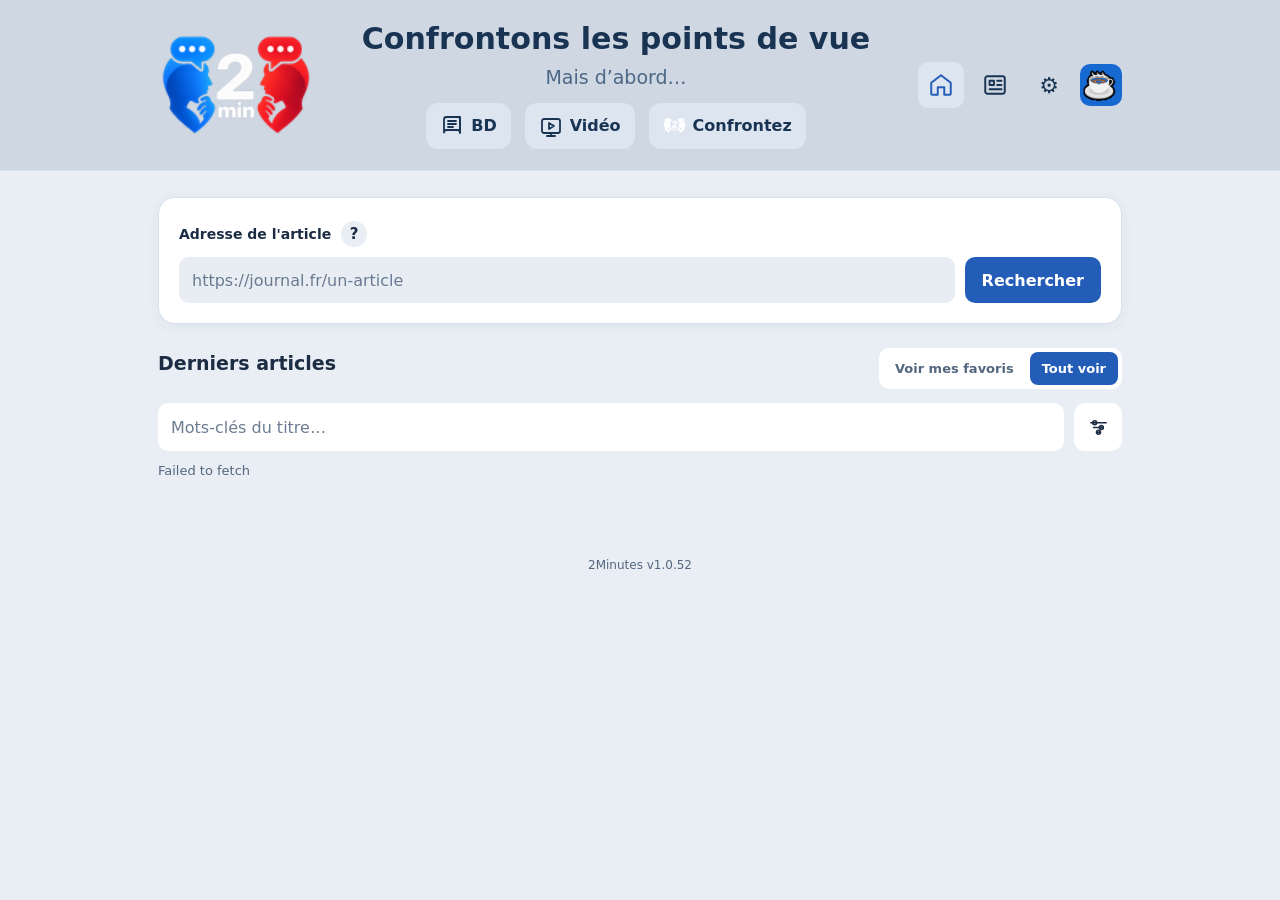
==== commit 51e39a69: "Add files via upload" ====
--- a/index.html
+++ b/index.html
@@ -1,4 +1,4 @@
-<!doctype html><html lang="fr"><head><meta charset="utf-8"><meta name="viewport" content="width=device-width,initial-scale=1,viewport-fit=cover"><meta name="theme-color" content="#101827"><meta name="description" content="2minutes : confrontez les points de vue sur l’actualité."><link rel="manifest" href="./manifest.webmanifest"><link rel="icon" href="./icons/icon48.png"><link rel="stylesheet" href="./style.css"><title>2minutes — Confrontez les points de vue</title></head><body><header><div class="head container"><button class="brand brandVideo" id="logoVideo" type="button" aria-label="Voir la vidéo de Jacques Chirac" title="Voir la vidéo"><img src="./icons/icon128.png" alt="2minutes" width="156" height="156"></button><div class="headerSlogan"><h1 id="heroTitle">Confrontons les points de vue</h1><p id="heroSub">Mais d’abord…</p><div class="introActions" aria-label="Découvrir 2Minutes"><button id="comicButton" class="introIcon" type="button" aria-label="Lire la BD sur les biais médiatiques" title="Lire la BD"><svg viewBox="0 0 24 24" aria-hidden="true"><path d="M4 5.5A2.5 2.5 0 0 1 6.5 3H20v15.5A2.5 2.5 0 0 0 17.5 16H6.5A2.5 2.5 0 0 0 4 18.5z"/><path d="M6.5 3H18a2 2 0 0 1 2 2v14"/><path d="M8 7h8M8 10h8M8 13h5"/></svg><span>BD</span></button><button id="tvVideoButton" class="introIcon" type="button" aria-label="Regarder la vidéo de Jacques Chirac" title="Voir la vidéo"><svg viewBox="0 0 24 24" aria-hidden="true"><rect x="3" y="5" width="18" height="14" rx="2"/><path d="M8 22h8M12 19v3"/><path d="m10 9 5 3-5 3z"/></svg><span>Vidéo</span></button><button id="helpButton" class="introIcon introHelp" type="button" aria-label="Confrontez les points de vue" title="Confrontez"><svg viewBox="0 0 24 24" aria-hidden="true"><path d="M12 21s-6.5-3.9-9-8.1C1 9.5 2.9 6 6.7 6c2 0 3.2 1 4.3 2.4C12.1 7 13.3 6 15.3 6 19.1 6 21 9.5 21 12.9 18.5 17.1 12 21 12 21z"/><path d="M8.5 12h7"/><path d="M12 8.5v7"/></svg><span>Confrontez</span></button></div></div><div class="headtools"><button id="homeButton" class="iconBtn activePage" aria-label="Accueil" title="Accueil"><svg viewBox="0 0 24 24" aria-hidden="true"><path d="m3 10 9-7 9 7v10a1 1 0 0 1-1 1h-5v-7H9v7H4a1 1 0 0 1-1-1z"/></svg></button><button id="mediaButton" class="iconBtn" aria-label="Médias" title="Médias"><svg viewBox="0 0 24 24" aria-hidden="true"><rect x="3" y="4" width="18" height="16" rx="2"/><path d="M7 8h4v4H7zM14 8h4M14 12h4M7 16h11"/></svg></button><button id="settingsButton" class="iconBtn" aria-label="Paramètres" title="Paramètres">⚙</button><a id="kofiButton" class="kofiHeaderBtn" href="https://ko-fi.com/ppraistlin" target="_blank" rel="noopener noreferrer" aria-label="Soutenir 2minutes sur Ko-fi" title="Soutenir 2minutes sur Ko-fi"><img src="./icons/kofi.png" alt="Ko-fi" width="64" height="64"></a></div></div></header><main class="container"><section id="home" class="page"><form id="articleForm" class="panel searchPanel"><div class="urlLabelRow"><label for="articleUrl">Adresse de l'article</label><details class="urlHelp"><summary aria-label="Comment copier l’adresse d’un article ?" title="Comment copier l’adresse ?">?</summary><div class="urlHelpText"><strong>Comment obtenir l’adresse de l’article ?</strong><ol><li>Ouvrez l’article dans votre navigateur.</li><li>Copiez le lien depuis la barre d’adresse ou le bouton Partager → Copier le lien.</li><li>Collez-le dans le champ ci-dessous.</li></ol><p>Si le lien contient des éléments inutiles (par exemple <code>?utm_source=…</code> ou <code>#…</code>), vous pouvez les retirer à la main. Conservez l’adresse complète qui identifie l’article.</p></div></details></div><div class="urlGroup"><input type="url" id="articleUrl" placeholder="https://journal.fr/un-article" required autocomplete="url" inputmode="url"><button type="submit" class="primary">Rechercher</button></div></form><section id="latestArticles" class="panel latestArticles"><div class="between wrap latestHeader"><h2>Derniers articles</h2><div class="latestViewToggle" role="group" aria-label="Afficher les articles des médias favoris ou tous les articles"><button id="latestFavoritesOnly" type="button" aria-pressed="false">Voir mes favoris</button><button id="latestAll" type="button" aria-pressed="true">Tout voir</button></div></div><label for="latestSearch" class="visually-hidden">Rechercher dans les titres</label><div class="latestSearchRow"><input type="search" id="latestSearch" placeholder="Mots-clés du titre…" autocomplete="off" maxlength="100"><button type="button" id="latestFilterButton" class="latestFilterButton" aria-label="Filtrer les articles et les points de vue" aria-expanded="false" aria-controls="latestFilterPanel" title="Filtres"><svg viewBox="0 0 24 24" aria-hidden="true"><path d="M4 7h16M7 12h10m-7 5h4"/><circle cx="8" cy="7" r="2"/><circle cx="15" cy="12" r="2"/><circle cx="12" cy="17" r="2"/></svg></button></div><div id="latestFilterPanel" class="latestFilterPanel hidden"><div class="latestFilterHead"><strong>Filtrer les articles</strong><button type="button" id="latestFilterReset" class="subtle">Réinitialiser</button></div><div class="latestFilterGrid"><fieldset class="filterGroup"><legend>Articles sources</legend><div class="filterGroupFields"><div><label for="filterSourceBias">Orientation</label><select id="filterSourceBias"><option value="all">Toutes les orientations</option></select></div><div><label for="filterSourceJournal">Média</label><select id="filterSourceJournal"><option value="all">Tous les médias</option></select></div></div></fieldset><fieldset class="filterGroup"><legend>Points de vue</legend><div class="filterGroupFields"><div><label for="filterViewBias">Orientation</label><select id="filterViewBias"><option value="all">Toutes les orientations</option></select></div><div><label for="filterViewJournal">Média</label><select id="filterViewJournal"><option value="all">Tous les médias</option></select></div></div></fieldset></div><p class="muted small">Les filtres s'appliquent aux articles actuellement récupérés depuis 2minutes.</p></div><p id="latestStatus" class="muted small" role="status">Chargement des derniers articles…</p><div id="latestList" class="latestList"></div><button id="latestMore" type="button" class="subtle hidden">Afficher plus</button></section><section id="recent" class="panel hidden" aria-hidden="true"><div class="between"><h2>Consultés récemment</h2><button id="clearHistory" class="subtle">Effacer</button></div><div id="recentList"></div></section></section><section id="analysis" class="page hidden"><button class="back" data-nav="home">← Accueil</button><div class="panel"><p class="eyebrow">Article consulté</p><div id="articleMainImage" class="articleMainImage"></div><h1 id="articleHeadline">Article</h1><div class="between wrap"><div><b id="articleDomain"></b><p id="articleBias" class="biasTag"></p></div><button id="favoriteCurrent" class="subtle">☆ Favori</button></div><div class="titleEditor"><label for="articleTitleInput">Titre de l’article (facultatif)</label><input id="articleTitleInput" placeholder="Renseignez le titre réel pour améliorer les mots-clés" autocomplete="off"><p class="muted small">Le navigateur ne peut pas toujours extraire le titre d’un journal. Vous pouvez le copier ici ; aucun titre n’est inventé.</p></div><p class="muted small">L'orientation qualifie le média, pas la véracité de l'article.</p><a id="originalLink" class="linkbutton" target="_blank" rel="noopener noreferrer">Lire l'article original ↗</a></div><div class="panel"><div class="between"><h2>Confrontez les points de vue</h2><span id="communityCount" class="muted small"></span></div><p id="communityStatus" class="muted small" role="status"></p><div id="communityCards"></div></div><div class="panel"><h2>Explorer d'autres sources</h2><p class="muted">La recherche externe ne commence que lorsque vous le demandez.</p><button id="exploreButton" class="primary">Explorer d'autres sources →</button><div id="exploreContent" class="hidden"><label for="keywords">Mots-clés (5 maximum)</label><input id="keywords" placeholder="Ex. réforme retraites financement" maxlength="180" autocomplete="off"><p id="keywordStatus" class="muted small" role="status"></p><label for="period">Période</label><select id="period"><option value="7">7 jours</option><option value="30">1 mois</option><option value="365">1 an</option><option value="all">Toutes dates</option></select><div id="searchOutlets" class="outlets"></div><p class="muted small">Ces recherches ouvrent Google sur les domaines sélectionnés ; leurs résultats ne sont pas des contributions communautaires et leur pertinence doit être vérifiée.</p></div></div></section><section id="media" class="page hidden"><h1>Explorer les médias</h1><div class="panel filters"><div class="mediaFavorites" id="mediaFavorites" aria-label="Médias favoris"><h2>Mes médias favoris</h2><div id="mediaFavoriteList" class="mediaFavoriteList"></div></div><label for="mediaSearch">Rechercher un média ou un domaine</label><input id="mediaSearch" placeholder="Nom ou domaine"><label for="biasFilter">Orientation éditoriale</label><select id="biasFilter"><option value="all">Toutes les orientations</option><option value="-4">Gauche</option><option value="-2">Centre-gauche</option><option value="0">Centre</option><option value="2">Centre-droit</option><option value="4">Droite</option></select><label for="mediaCountry">Pays</label><select id="mediaCountry"><option value="all">Tous les pays</option></select><p id="mediaTotal" class="muted small"></p></div><div id="mediaList" class="mediaList"></div><button class="subtle more" id="loadMore">Voir plus</button></section><section id="favorites" class="page hidden"><h1>Mes médias favoris</h1><p class="muted">Ces favoris sont conservés sur cet appareil. Aucune synchronisation de favoris n'est activée sans configuration serveur vérifiée.</p><div id="favoriteList" class="mediaList"></div></section><section id="settings" class="page hidden"><h1>Paramètres</h1><div class="panel stacked"><label for="uiLanguage">Langue</label><select id="uiLanguage"></select><label for="themeSelect">Apparence</label><select id="themeSelect"><option value="auto">Automatique</option><option value="light">Clair</option><option value="dark">Sombre</option></select><label for="preferredCountry">Pays par défaut</label><select id="preferredCountry"></select><label for="defaultPeriod">Période de recherche par défaut</label><select id="defaultPeriod"><option value="7">7 jours</option><option value="30">1 mois</option><option value="365">1 an</option><option value="all">Toutes dates</option></select><p class="muted small">La consultation du site ne nécessite aucun compte. Les dépôts .2min sont possibles sans compte et restent en attente de validation rédactionnelle.</p><p class="muted small">Version 1.0.51 · Source de classification : référentiel de l'extension 2minutes V2.1.36</p></div><section id="editorialReview" class="editorialAccess" aria-labelledby="reviewTitle">
+<!doctype html><html lang="fr"><head><meta charset="utf-8"><meta name="viewport" content="width=device-width,initial-scale=1,viewport-fit=cover"><meta name="theme-color" content="#101827"><meta name="description" content="2minutes : confrontez les points de vue sur l’actualité."><link rel="manifest" href="./manifest.webmanifest"><link rel="icon" href="./icons/icon48.png"><link rel="stylesheet" href="./style.css"><title>2minutes — Confrontez les points de vue</title></head><body><header><div class="head container"><button class="brand brandVideo" id="logoVideo" type="button" aria-label="Voir la vidéo de Jacques Chirac" title="Voir la vidéo"><img src="./icons/icon128.png" alt="2minutes" width="156" height="156"></button><div class="headerSlogan"><h1 id="heroTitle">Confrontons les points de vue</h1><p id="heroSub">Mais d’abord…</p><div class="introActions" aria-label="Découvrir 2Minutes"><button id="comicButton" class="introIcon" type="button" aria-label="Lire la BD sur les biais médiatiques" title="Lire la BD"><svg viewBox="0 0 24 24" aria-hidden="true"><path d="M4 5.5A2.5 2.5 0 0 1 6.5 3H20v15.5A2.5 2.5 0 0 0 17.5 16H6.5A2.5 2.5 0 0 0 4 18.5z"/><path d="M6.5 3H18a2 2 0 0 1 2 2v14"/><path d="M8 7h8M8 10h8M8 13h5"/></svg><span>BD</span></button><button id="tvVideoButton" class="introIcon" type="button" aria-label="Regarder la vidéo de Jacques Chirac" title="Voir la vidéo"><svg viewBox="0 0 24 24" aria-hidden="true"><rect x="3" y="5" width="18" height="14" rx="2"/><path d="M8 22h8M12 19v3"/><path d="m10 9 5 3-5 3z"/></svg><span>Vidéo</span></button><button id="helpButton" class="introIcon introHelp" type="button" aria-label="Confrontez les points de vue" title="Confrontez"><img class="confrontWhiteLogo" src="./icons/icon128.png" alt="" aria-hidden="true"><span>Confrontez</span></button></div></div><div class="headtools"><button id="homeButton" class="iconBtn activePage" aria-label="Accueil" title="Accueil"><svg viewBox="0 0 24 24" aria-hidden="true"><path d="m3 10 9-7 9 7v10a1 1 0 0 1-1 1h-5v-7H9v7H4a1 1 0 0 1-1-1z"/></svg></button><button id="mediaButton" class="iconBtn" aria-label="Médias" title="Médias"><svg viewBox="0 0 24 24" aria-hidden="true"><rect x="3" y="4" width="18" height="16" rx="2"/><path d="M7 8h4v4H7zM14 8h4M14 12h4M7 16h11"/></svg></button><button id="settingsButton" class="iconBtn" aria-label="Paramètres" title="Paramètres">⚙</button><a id="kofiButton" class="kofiHeaderBtn" href="https://ko-fi.com/ppraistlin" target="_blank" rel="noopener noreferrer" aria-label="Soutenir 2minutes sur Ko-fi" title="Soutenir 2minutes sur Ko-fi"><img src="./icons/kofi.png" alt="Ko-fi" width="64" height="64"></a></div></div></header><main class="container"><section id="home" class="page"><form id="articleForm" class="panel searchPanel"><div class="urlLabelRow"><label for="articleUrl">Adresse de l'article</label><details class="urlHelp"><summary aria-label="Comment copier l’adresse d’un article ?" title="Comment copier l’adresse ?">?</summary><div class="urlHelpText"><strong>Comment obtenir l’adresse de l’article ?</strong><ol><li>Ouvrez l’article dans votre navigateur.</li><li>Copiez le lien depuis la barre d’adresse ou le bouton Partager → Copier le lien.</li><li>Collez-le dans le champ ci-dessous.</li></ol><p>Si le lien contient des éléments inutiles (par exemple <code>?utm_source=…</code> ou <code>#…</code>), vous pouvez les retirer à la main. Conservez l’adresse complète qui identifie l’article.</p></div></details></div><div class="urlGroup"><input type="url" id="articleUrl" placeholder="https://journal.fr/un-article" required autocomplete="url" inputmode="url"><button type="submit" class="primary">Rechercher</button></div></form><section id="latestArticles" class="panel latestArticles"><div class="between wrap latestHeader"><h2>Derniers articles</h2><div class="latestViewToggle" role="group" aria-label="Afficher les articles des médias favoris ou tous les articles"><button id="latestFavoritesOnly" type="button" aria-pressed="false">Voir mes favoris</button><button id="latestAll" type="button" aria-pressed="true">Tout voir</button></div></div><label for="latestSearch" class="visually-hidden">Rechercher dans les titres</label><div class="latestSearchRow"><input type="search" id="latestSearch" placeholder="Mots-clés du titre…" autocomplete="off" maxlength="100"><button type="button" id="latestFilterButton" class="latestFilterButton" aria-label="Filtrer les articles et les points de vue" aria-expanded="false" aria-controls="latestFilterPanel" title="Filtres"><svg viewBox="0 0 24 24" aria-hidden="true"><path d="M4 7h16M7 12h10m-7 5h4"/><circle cx="8" cy="7" r="2"/><circle cx="15" cy="12" r="2"/><circle cx="12" cy="17" r="2"/></svg></button></div><div id="latestFilterPanel" class="latestFilterPanel hidden"><div class="latestFilterHead"><strong>Filtrer les articles</strong><button type="button" id="latestFilterReset" class="subtle">Réinitialiser</button></div><div class="latestFilterGrid"><fieldset class="filterGroup"><legend>Articles sources</legend><div class="filterGroupFields"><div><label for="filterSourceBias">Orientation</label><select id="filterSourceBias"><option value="all">Toutes les orientations</option></select></div><div><label for="filterSourceJournal">Média</label><select id="filterSourceJournal"><option value="all">Tous les médias</option></select></div></div></fieldset><fieldset class="filterGroup"><legend>Points de vue</legend><div class="filterGroupFields"><div><label for="filterViewBias">Orientation</label><select id="filterViewBias"><option value="all">Toutes les orientations</option></select></div><div><label for="filterViewJournal">Média</label><select id="filterViewJournal"><option value="all">Tous les médias</option></select></div></div></fieldset></div><p class="muted small">Les filtres s'appliquent aux articles actuellement récupérés depuis 2minutes.</p></div><p id="latestStatus" class="muted small" role="status">Chargement des derniers articles…</p><div id="latestList" class="latestList"></div><button id="latestMore" type="button" class="subtle hidden">Afficher plus</button></section><section id="recent" class="panel hidden" aria-hidden="true"><div class="between"><h2>Consultés récemment</h2><button id="clearHistory" class="subtle">Effacer</button></div><div id="recentList"></div></section></section><section id="analysis" class="page hidden"><button class="back" data-nav="home">← Accueil</button><div class="panel"><p class="eyebrow">Article consulté</p><div id="articleMainImage" class="articleMainImage"></div><h1 id="articleHeadline">Article</h1><div class="between wrap"><div><b id="articleDomain"></b><p id="articleBias" class="biasTag"></p></div><button id="favoriteCurrent" class="subtle">☆ Favori</button></div><div class="titleEditor"><label for="articleTitleInput">Titre de l’article (facultatif)</label><input id="articleTitleInput" placeholder="Renseignez le titre réel pour améliorer les mots-clés" autocomplete="off"><p class="muted small">Le navigateur ne peut pas toujours extraire le titre d’un journal. Vous pouvez le copier ici ; aucun titre n’est inventé.</p></div><p class="muted small">L'orientation qualifie le média, pas la véracité de l'article.</p><a id="originalLink" class="linkbutton" target="_blank" rel="noopener noreferrer">Lire l'article original ↗</a></div><div class="panel"><div class="between"><h2>Confrontez les points de vue</h2><span id="communityCount" class="muted small"></span></div><p id="communityStatus" class="muted small" role="status"></p><div id="communityCards"></div></div><div class="panel"><h2>Explorer d'autres sources</h2><p class="muted">La recherche externe ne commence que lorsque vous le demandez.</p><button id="exploreButton" class="primary">Explorer d'autres sources →</button><div id="exploreContent" class="hidden"><label for="keywords">Mots-clés (5 maximum)</label><input id="keywords" placeholder="Ex. réforme retraites financement" maxlength="180" autocomplete="off"><p id="keywordStatus" class="muted small" role="status"></p><label for="period">Période</label><select id="period"><option value="7">7 jours</option><option value="30">1 mois</option><option value="365">1 an</option><option value="all">Toutes dates</option></select><div id="searchOutlets" class="outlets"></div><p class="muted small">Ces recherches ouvrent Google sur les domaines sélectionnés ; leurs résultats ne sont pas des contributions communautaires et leur pertinence doit être vérifiée.</p></div></div></section><section id="media" class="page hidden"><h1>Explorer les médias</h1><div class="panel filters"><div class="mediaFavorites" id="mediaFavorites" aria-label="Médias favoris"><h2>Mes médias favoris</h2><div id="mediaFavoriteList" class="mediaFavoriteList"></div></div><label for="mediaSearch">Rechercher un média ou un domaine</label><input id="mediaSearch" placeholder="Nom ou domaine"><label for="biasFilter">Orientation éditoriale</label><select id="biasFilter"><option value="all">Toutes les orientations</option><option value="-4">Gauche</option><option value="-2">Centre-gauche</option><option value="0">Centre</option><option value="2">Centre-droit</option><option value="4">Droite</option></select><label for="mediaCountry">Pays</label><select id="mediaCountry"><option value="all">Tous les pays</option></select><p id="mediaTotal" class="muted small"></p></div><div id="mediaList" class="mediaList"></div><button class="subtle more" id="loadMore">Voir plus</button></section><section id="favorites" class="page hidden"><h1>Mes médias favoris</h1><p class="muted">Ces favoris sont conservés sur cet appareil. Aucune synchronisation de favoris n'est activée sans configuration serveur vérifiée.</p><div id="favoriteList" class="mediaList"></div></section><section id="settings" class="page hidden"><h1>Paramètres</h1><div class="panel stacked"><label for="uiLanguage">Langue</label><select id="uiLanguage"></select><label for="themeSelect">Apparence</label><select id="themeSelect"><option value="auto">Automatique</option><option value="light">Clair</option><option value="dark">Sombre</option></select><label for="preferredCountry">Pays par défaut</label><select id="preferredCountry"></select><label for="defaultPeriod">Période de recherche par défaut</label><select id="defaultPeriod"><option value="7">7 jours</option><option value="30">1 mois</option><option value="365">1 an</option><option value="all">Toutes dates</option></select><p class="muted small">La consultation du site ne nécessite aucun compte. Les dépôts .2min sont possibles sans compte et restent en attente de validation rédactionnelle.</p><p class="muted small">Version 1.0.52 · Source de classification : référentiel de l'extension 2minutes V2.1.36</p></div><section id="editorialReview" class="editorialAccess" aria-labelledby="reviewTitle">
  <div class="editorialAccessHead"><h2 id="reviewTitle">Revue des dépôts (rédaction)</h2><span class="editorialAccessBadge">Accès rédactionnel</span></div>
  <p class="muted small">Le dépôt est libre. Seuls les comptes rédactionnels autorisés peuvent examiner et publier les analyses reçues.</p>
  <form id="editorialAuthForm" class="editorialAuthForm">
@@ -11,7 +11,14 @@
   <div class="between wrap"><h3>Fichiers en attente</h3><button class="subtle" type="button" id="editorialRefreshQueue">Actualiser</button></div>
   <div id="editorialQueueList"></div>
  </div>
- </section></section></main><footer class="siteFooter container" aria-label="Version du site">2Minutes v1.0.51</footer><div id="updateBanner" class="updateBanner hidden" role="status"><span>Nouvelle version disponible.</span><button id="applyUpdate">Mettre à jour</button><button id="hideUpdate" aria-label="Fermer">×</button></div><dialog id="videoDialog"><button id="closeVideo" class="close" aria-label="Fermer">×</button><video id="chiracVideo" controls loop playsinline preload="none" src="./video.mp4"></video><p>« Réfléchissez deux minutes. Ce n'est pas excessif. »</p><p class="videoAttribution">Jacques Chirac</p></dialog><dialog id="comicDialog" class="comicDialog"><div class="comicViewer"><button id="comicPrev" class="comicNav comicPrev" type="button" aria-label="Image précédente"><svg viewBox="0 0 24 24" aria-hidden="true"><path d="m15 18-6-6 6-6"/></svg></button><div id="comicTrack" class="comicTrack"><img id="comicImage" alt="Planche BD 2minutes"><div class="comicMeta"><div id="comicCounter" class="comicCounter"></div></div></div><button id="comicNext" class="comicNav comicNext" type="button" aria-label="Image suivante"><svg viewBox="0 0 24 24" aria-hidden="true"><path d="m9 18 6-6-6-6"/></svg></button></div></dialog><dialog id="helpDialog" class="helpDialog"><button id="closeHelp" class="close" aria-label="Fermer">×</button><div class="helpDialogBody"><h2>Contribuez à 2Minutes</h2><p>Pour confronter les informations, il faut des lecteurs qui partagent des sources et des passages vérifiables. Sans ces contributions, certaines affirmations restent sans réponse ni contexte. Votre participation aide chacun à comparer les points de vue et à se faire sa propre opinion.</p><button id="editorialOpen" class="primary helpMainImport" type="button" aria-controls="editorialUploadFlow" aria-expanded="false">⇧ Importer une analyse .2min</button><div id="editorialUploadFlow" class="editorialUploadFlow hidden">
+ </section></section></main><footer class="siteFooter container" aria-label="Version du site">2Minutes v1.0.52</footer><div id="updateBanner" class="updateBanner hidden" role="status"><span>Nouvelle version disponible.</span><button id="applyUpdate">Mettre à jour</button><button id="hideUpdate" aria-label="Fermer">×</button></div><dialog id="videoDialog"><button id="closeVideo" class="close" aria-label="Fermer">×</button><video id="chiracVideo" controls loop playsinline preload="none" src="./video.mp4"></video><p>« Réfléchissez deux minutes. Ce n'est pas excessif. »</p><p class="videoAttribution">Jacques Chirac</p></dialog><dialog id="comicDialog" class="comicDialog"><div class="comicViewer"><button id="comicPrev" class="comicNav comicPrev" type="button" aria-label="Image précédente"><svg viewBox="0 0 24 24" aria-hidden="true"><path d="m15 18-6-6 6-6"/></svg></button><div id="comicTrack" class="comicTrack"><img id="comicImage" alt="Planche BD 2minutes"><div class="comicMeta"><div id="comicCounter" class="comicCounter"></div></div></div><button id="comicNext" class="comicNav comicNext" type="button" aria-label="Image suivante"><svg viewBox="0 0 24 24" aria-hidden="true"><path d="m9 18 6-6-6-6"/></svg></button></div></dialog><dialog id="helpDialog" class="helpDialog"><button id="closeHelp" class="close" aria-label="Fermer">×</button><div class="helpDialogBody"><h2>Contribuez à 2Minutes</h2><p>Pour confronter les informations, il faut des lecteurs qui partagent des sources et des passages vérifiables. Sans ces contributions, certaines affirmations restent sans réponse ni contexte. Votre participation aide chacun à comparer les points de vue et à se faire sa propre opinion.</p><button id="editorialOpen" class="primary helpMainImport" type="button" aria-controls="editorialUploadFlow" aria-expanded="false">⇧ Importer une analyse .2min</button><div id="editorialUploadFlow" class="editorialUploadFlow hidden">
+  <section class="wizardHelp" aria-label="Comment préparer un fichier 2minutes">
+   <h3>Comment préparer votre analyse ?</h3>
+   <p>Le Wizard 2Minutes vous guidera pour choisir un article de référence, rechercher des articles présentant des contradictions documentées et examiner les passages authentiques. Vous accepterez ou refuserez chaque paire proposée.</p>
+   <p>À la fin, exportez le fichier <strong>.2min</strong> contenant uniquement les paires acceptées, puis sélectionnez-le ci-dessous pour proposer votre analyse à la rédaction.</p>
+   <div class="wizardDownloadUnavailable" role="status"><span aria-hidden="true">↓</span> Télécharger le Wizard 2Minutes <span class="wizardComingSoon">Bientôt disponible</span></div>
+   <p class="muted small">Le téléchargement sera activé lorsque le Wizard sera fourni. Vous pouvez déjà importer un fichier .2min existant.</p>
+  </section>
   <label for="editorialFile">Fichier .2min (200 Ko maximum)</label><input type="file" id="editorialFile" accept=".2min,application/json">
   <p id="editorialFileStatus" class="muted small" aria-live="polite">Aucun fichier sélectionné.</p>
   <div id="editorialPreviewPanel" class="editorialPreviewPanel hidden">
--- a/style.css
+++ b/style.css
@@ -637,3 +637,12 @@
 .helpDialog .editorialPreview{max-height:40vh;overflow-y:auto}
 .helpDialog .editorialUploadFlow input[type=file]{max-width:100%}
 @media(max-width:680px){.helpDialog{max-height:92dvh}.helpMainImport{font-size:15px}}
+
+/* V1.0.52 — logo blanc 2Minutes et aide au Wizard */
+.introHelp .confrontWhiteLogo{width:23px;height:23px;object-fit:contain;filter:brightness(0) invert(1);flex-shrink:0}
+.wizardHelp{padding:16px;margin:12px 0 18px;border-radius:12px;background:var(--surface);border:1px solid var(--border);color:var(--text)}
+.wizardHelp h3{font-size:17px;margin:0 0 10px}
+.wizardHelp p{line-height:1.55;margin:8px 0 12px}
+.wizardDownloadUnavailable{display:flex;align-items:center;gap:9px;flex-wrap:wrap;padding:11px 13px;border:1px dashed var(--border);border-radius:10px;color:var(--muted);font-weight:650;cursor:not-allowed}
+.wizardComingSoon{font-size:11px;font-weight:500;margin-left:auto}
+@media(max-width:680px){.wizardHelp{padding:12px}.introHelp .confrontWhiteLogo{width:20px;height:20px}}
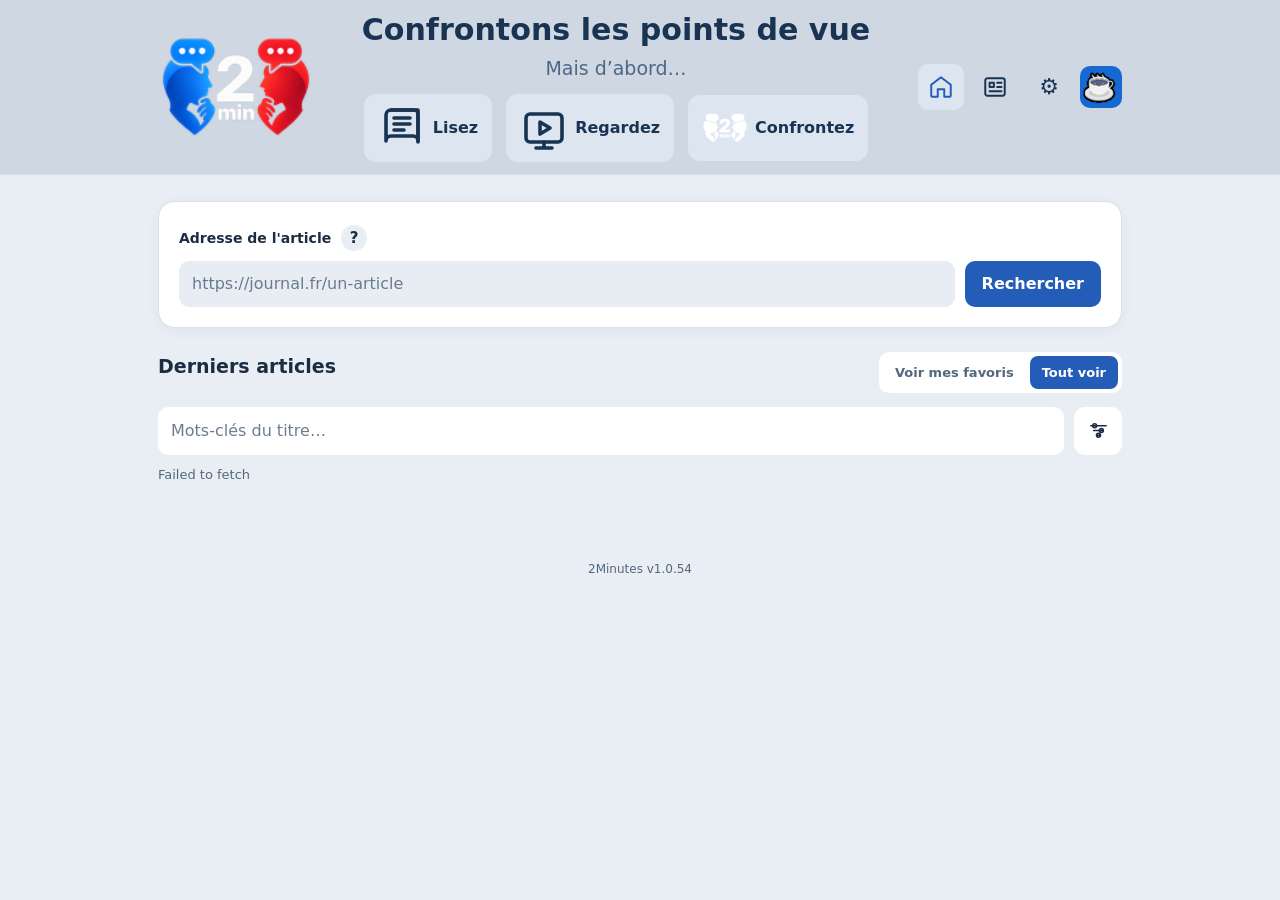
==== commit 6b75a82d: "Add files via upload" ====
--- a/index.html
+++ b/index.html
@@ -1,4 +1,4 @@
-<!doctype html><html lang="fr"><head><meta charset="utf-8"><meta name="viewport" content="width=device-width,initial-scale=1,viewport-fit=cover"><meta name="theme-color" content="#101827"><meta name="description" content="2minutes : confrontez les points de vue sur l’actualité."><link rel="manifest" href="./manifest.webmanifest"><link rel="icon" href="./icons/icon48.png"><link rel="stylesheet" href="./style.css"><title>2minutes — Confrontez les points de vue</title></head><body><header><div class="head container"><button class="brand brandVideo" id="logoVideo" type="button" aria-label="Voir la vidéo de Jacques Chirac" title="Voir la vidéo"><img src="./icons/icon128.png" alt="2minutes" width="156" height="156"></button><div class="headerSlogan"><h1 id="heroTitle">Confrontons les points de vue</h1><p id="heroSub">Mais d’abord…</p><div class="introActions" aria-label="Découvrir 2Minutes"><button id="comicButton" class="introIcon" type="button" aria-label="Lire la BD sur les biais médiatiques" title="Lire la BD"><svg viewBox="0 0 24 24" aria-hidden="true"><path d="M4 5.5A2.5 2.5 0 0 1 6.5 3H20v15.5A2.5 2.5 0 0 0 17.5 16H6.5A2.5 2.5 0 0 0 4 18.5z"/><path d="M6.5 3H18a2 2 0 0 1 2 2v14"/><path d="M8 7h8M8 10h8M8 13h5"/></svg><span>BD</span></button><button id="tvVideoButton" class="introIcon" type="button" aria-label="Regarder la vidéo de Jacques Chirac" title="Voir la vidéo"><svg viewBox="0 0 24 24" aria-hidden="true"><rect x="3" y="5" width="18" height="14" rx="2"/><path d="M8 22h8M12 19v3"/><path d="m10 9 5 3-5 3z"/></svg><span>Vidéo</span></button><button id="helpButton" class="introIcon introHelp" type="button" aria-label="Confrontez les points de vue" title="Confrontez"><img class="confrontWhiteLogo" src="./icons/icon128.png" alt="" aria-hidden="true"><span>Confrontez</span></button></div></div><div class="headtools"><button id="homeButton" class="iconBtn activePage" aria-label="Accueil" title="Accueil"><svg viewBox="0 0 24 24" aria-hidden="true"><path d="m3 10 9-7 9 7v10a1 1 0 0 1-1 1h-5v-7H9v7H4a1 1 0 0 1-1-1z"/></svg></button><button id="mediaButton" class="iconBtn" aria-label="Médias" title="Médias"><svg viewBox="0 0 24 24" aria-hidden="true"><rect x="3" y="4" width="18" height="16" rx="2"/><path d="M7 8h4v4H7zM14 8h4M14 12h4M7 16h11"/></svg></button><button id="settingsButton" class="iconBtn" aria-label="Paramètres" title="Paramètres">⚙</button><a id="kofiButton" class="kofiHeaderBtn" href="https://ko-fi.com/ppraistlin" target="_blank" rel="noopener noreferrer" aria-label="Soutenir 2minutes sur Ko-fi" title="Soutenir 2minutes sur Ko-fi"><img src="./icons/kofi.png" alt="Ko-fi" width="64" height="64"></a></div></div></header><main class="container"><section id="home" class="page"><form id="articleForm" class="panel searchPanel"><div class="urlLabelRow"><label for="articleUrl">Adresse de l'article</label><details class="urlHelp"><summary aria-label="Comment copier l’adresse d’un article ?" title="Comment copier l’adresse ?">?</summary><div class="urlHelpText"><strong>Comment obtenir l’adresse de l’article ?</strong><ol><li>Ouvrez l’article dans votre navigateur.</li><li>Copiez le lien depuis la barre d’adresse ou le bouton Partager → Copier le lien.</li><li>Collez-le dans le champ ci-dessous.</li></ol><p>Si le lien contient des éléments inutiles (par exemple <code>?utm_source=…</code> ou <code>#…</code>), vous pouvez les retirer à la main. Conservez l’adresse complète qui identifie l’article.</p></div></details></div><div class="urlGroup"><input type="url" id="articleUrl" placeholder="https://journal.fr/un-article" required autocomplete="url" inputmode="url"><button type="submit" class="primary">Rechercher</button></div></form><section id="latestArticles" class="panel latestArticles"><div class="between wrap latestHeader"><h2>Derniers articles</h2><div class="latestViewToggle" role="group" aria-label="Afficher les articles des médias favoris ou tous les articles"><button id="latestFavoritesOnly" type="button" aria-pressed="false">Voir mes favoris</button><button id="latestAll" type="button" aria-pressed="true">Tout voir</button></div></div><label for="latestSearch" class="visually-hidden">Rechercher dans les titres</label><div class="latestSearchRow"><input type="search" id="latestSearch" placeholder="Mots-clés du titre…" autocomplete="off" maxlength="100"><button type="button" id="latestFilterButton" class="latestFilterButton" aria-label="Filtrer les articles et les points de vue" aria-expanded="false" aria-controls="latestFilterPanel" title="Filtres"><svg viewBox="0 0 24 24" aria-hidden="true"><path d="M4 7h16M7 12h10m-7 5h4"/><circle cx="8" cy="7" r="2"/><circle cx="15" cy="12" r="2"/><circle cx="12" cy="17" r="2"/></svg></button></div><div id="latestFilterPanel" class="latestFilterPanel hidden"><div class="latestFilterHead"><strong>Filtrer les articles</strong><button type="button" id="latestFilterReset" class="subtle">Réinitialiser</button></div><div class="latestFilterGrid"><fieldset class="filterGroup"><legend>Articles sources</legend><div class="filterGroupFields"><div><label for="filterSourceBias">Orientation</label><select id="filterSourceBias"><option value="all">Toutes les orientations</option></select></div><div><label for="filterSourceJournal">Média</label><select id="filterSourceJournal"><option value="all">Tous les médias</option></select></div></div></fieldset><fieldset class="filterGroup"><legend>Points de vue</legend><div class="filterGroupFields"><div><label for="filterViewBias">Orientation</label><select id="filterViewBias"><option value="all">Toutes les orientations</option></select></div><div><label for="filterViewJournal">Média</label><select id="filterViewJournal"><option value="all">Tous les médias</option></select></div></div></fieldset></div><p class="muted small">Les filtres s'appliquent aux articles actuellement récupérés depuis 2minutes.</p></div><p id="latestStatus" class="muted small" role="status">Chargement des derniers articles…</p><div id="latestList" class="latestList"></div><button id="latestMore" type="button" class="subtle hidden">Afficher plus</button></section><section id="recent" class="panel hidden" aria-hidden="true"><div class="between"><h2>Consultés récemment</h2><button id="clearHistory" class="subtle">Effacer</button></div><div id="recentList"></div></section></section><section id="analysis" class="page hidden"><button class="back" data-nav="home">← Accueil</button><div class="panel"><p class="eyebrow">Article consulté</p><div id="articleMainImage" class="articleMainImage"></div><h1 id="articleHeadline">Article</h1><div class="between wrap"><div><b id="articleDomain"></b><p id="articleBias" class="biasTag"></p></div><button id="favoriteCurrent" class="subtle">☆ Favori</button></div><div class="titleEditor"><label for="articleTitleInput">Titre de l’article (facultatif)</label><input id="articleTitleInput" placeholder="Renseignez le titre réel pour améliorer les mots-clés" autocomplete="off"><p class="muted small">Le navigateur ne peut pas toujours extraire le titre d’un journal. Vous pouvez le copier ici ; aucun titre n’est inventé.</p></div><p class="muted small">L'orientation qualifie le média, pas la véracité de l'article.</p><a id="originalLink" class="linkbutton" target="_blank" rel="noopener noreferrer">Lire l'article original ↗</a></div><div class="panel"><div class="between"><h2>Confrontez les points de vue</h2><span id="communityCount" class="muted small"></span></div><p id="communityStatus" class="muted small" role="status"></p><div id="communityCards"></div></div><div class="panel"><h2>Explorer d'autres sources</h2><p class="muted">La recherche externe ne commence que lorsque vous le demandez.</p><button id="exploreButton" class="primary">Explorer d'autres sources →</button><div id="exploreContent" class="hidden"><label for="keywords">Mots-clés (5 maximum)</label><input id="keywords" placeholder="Ex. réforme retraites financement" maxlength="180" autocomplete="off"><p id="keywordStatus" class="muted small" role="status"></p><label for="period">Période</label><select id="period"><option value="7">7 jours</option><option value="30">1 mois</option><option value="365">1 an</option><option value="all">Toutes dates</option></select><div id="searchOutlets" class="outlets"></div><p class="muted small">Ces recherches ouvrent Google sur les domaines sélectionnés ; leurs résultats ne sont pas des contributions communautaires et leur pertinence doit être vérifiée.</p></div></div></section><section id="media" class="page hidden"><h1>Explorer les médias</h1><div class="panel filters"><div class="mediaFavorites" id="mediaFavorites" aria-label="Médias favoris"><h2>Mes médias favoris</h2><div id="mediaFavoriteList" class="mediaFavoriteList"></div></div><label for="mediaSearch">Rechercher un média ou un domaine</label><input id="mediaSearch" placeholder="Nom ou domaine"><label for="biasFilter">Orientation éditoriale</label><select id="biasFilter"><option value="all">Toutes les orientations</option><option value="-4">Gauche</option><option value="-2">Centre-gauche</option><option value="0">Centre</option><option value="2">Centre-droit</option><option value="4">Droite</option></select><label for="mediaCountry">Pays</label><select id="mediaCountry"><option value="all">Tous les pays</option></select><p id="mediaTotal" class="muted small"></p></div><div id="mediaList" class="mediaList"></div><button class="subtle more" id="loadMore">Voir plus</button></section><section id="favorites" class="page hidden"><h1>Mes médias favoris</h1><p class="muted">Ces favoris sont conservés sur cet appareil. Aucune synchronisation de favoris n'est activée sans configuration serveur vérifiée.</p><div id="favoriteList" class="mediaList"></div></section><section id="settings" class="page hidden"><h1>Paramètres</h1><div class="panel stacked"><label for="uiLanguage">Langue</label><select id="uiLanguage"></select><label for="themeSelect">Apparence</label><select id="themeSelect"><option value="auto">Automatique</option><option value="light">Clair</option><option value="dark">Sombre</option></select><label for="preferredCountry">Pays par défaut</label><select id="preferredCountry"></select><label for="defaultPeriod">Période de recherche par défaut</label><select id="defaultPeriod"><option value="7">7 jours</option><option value="30">1 mois</option><option value="365">1 an</option><option value="all">Toutes dates</option></select><p class="muted small">La consultation du site ne nécessite aucun compte. Les dépôts .2min sont possibles sans compte et restent en attente de validation rédactionnelle.</p><p class="muted small">Version 1.0.52 · Source de classification : référentiel de l'extension 2minutes V2.1.36</p></div><section id="editorialReview" class="editorialAccess" aria-labelledby="reviewTitle">
+<!doctype html><html lang="fr"><head><meta charset="utf-8"><meta name="viewport" content="width=device-width,initial-scale=1,viewport-fit=cover"><meta name="theme-color" content="#101827"><meta name="description" content="2minutes : confrontez les points de vue sur l’actualité."><link rel="manifest" href="./manifest.webmanifest"><link rel="icon" href="./icons/icon48.png"><link rel="stylesheet" href="./style.css"><title>2minutes — Confrontez les points de vue</title></head><body><header><div class="head container"><button class="brand brandVideo" id="logoVideo" type="button" aria-label="Voir la vidéo de Jacques Chirac" title="Voir la vidéo"><img src="./icons/icon128.png" alt="2minutes" width="156" height="156"></button><div class="headerSlogan"><h1 id="heroTitle">Confrontons les points de vue</h1><p id="heroSub">Mais d’abord…</p><div class="introActions" aria-label="Découvrir 2Minutes"><button id="comicButton" class="introIcon" type="button" aria-label="Lire la BD sur les biais médiatiques" title="Lire la BD"><svg viewBox="0 0 24 24" aria-hidden="true"><path d="M4 5.5A2.5 2.5 0 0 1 6.5 3H20v15.5A2.5 2.5 0 0 0 17.5 16H6.5A2.5 2.5 0 0 0 4 18.5z"/><path d="M6.5 3H18a2 2 0 0 1 2 2v14"/><path d="M8 7h8M8 10h8M8 13h5"/></svg><span>Lisez</span></button><button id="tvVideoButton" class="introIcon" type="button" aria-label="Regarder la vidéo de Jacques Chirac" title="Voir la vidéo"><svg viewBox="0 0 24 24" aria-hidden="true"><rect x="3" y="5" width="18" height="14" rx="2"/><path d="M8 22h8M12 19v3"/><path d="m10 9 5 3-5 3z"/></svg><span>Regardez</span></button><button id="helpButton" class="introIcon introHelp" type="button" aria-label="Confrontez les points de vue" title="Confrontez"><img class="confrontWhiteLogo" src="./icons/icon128.png" alt="" aria-hidden="true"><span>Confrontez</span></button></div></div><div class="headtools"><button id="homeButton" class="iconBtn activePage" aria-label="Accueil" title="Accueil"><svg viewBox="0 0 24 24" aria-hidden="true"><path d="m3 10 9-7 9 7v10a1 1 0 0 1-1 1h-5v-7H9v7H4a1 1 0 0 1-1-1z"/></svg></button><button id="mediaButton" class="iconBtn" aria-label="Médias" title="Médias"><svg viewBox="0 0 24 24" aria-hidden="true"><rect x="3" y="4" width="18" height="16" rx="2"/><path d="M7 8h4v4H7zM14 8h4M14 12h4M7 16h11"/></svg></button><button id="settingsButton" class="iconBtn" aria-label="Paramètres" title="Paramètres">⚙</button><a id="kofiButton" class="kofiHeaderBtn" href="https://ko-fi.com/ppraistlin" target="_blank" rel="noopener noreferrer" aria-label="Soutenir 2minutes sur Ko-fi" title="Soutenir 2minutes sur Ko-fi"><img src="./icons/kofi.png" alt="Ko-fi" width="64" height="64"></a></div></div></header><main class="container"><section id="home" class="page"><form id="articleForm" class="panel searchPanel"><div class="urlLabelRow"><label for="articleUrl">Adresse de l'article</label><details class="urlHelp"><summary aria-label="Comment copier l’adresse d’un article ?" title="Comment copier l’adresse ?">?</summary><div class="urlHelpText"><strong>Comment obtenir l’adresse de l’article ?</strong><ol><li>Ouvrez l’article dans votre navigateur.</li><li>Copiez le lien depuis la barre d’adresse ou le bouton Partager → Copier le lien.</li><li>Collez-le dans le champ ci-dessous.</li></ol><p>Si le lien contient des éléments inutiles (par exemple <code>?utm_source=…</code> ou <code>#…</code>), vous pouvez les retirer à la main. Conservez l’adresse complète qui identifie l’article.</p></div></details></div><div class="urlGroup"><input type="url" id="articleUrl" placeholder="https://journal.fr/un-article" required autocomplete="url" inputmode="url"><button type="submit" class="primary">Rechercher</button></div></form><section id="latestArticles" class="panel latestArticles"><div class="between wrap latestHeader"><h2>Derniers articles</h2><div class="latestViewToggle" role="group" aria-label="Afficher les articles des médias favoris ou tous les articles"><button id="latestFavoritesOnly" type="button" aria-pressed="false">Voir mes favoris</button><button id="latestAll" type="button" aria-pressed="true">Tout voir</button></div></div><label for="latestSearch" class="visually-hidden">Rechercher dans les titres</label><div class="latestSearchRow"><input type="search" id="latestSearch" placeholder="Mots-clés du titre…" autocomplete="off" maxlength="100"><button type="button" id="latestFilterButton" class="latestFilterButton" aria-label="Filtrer les articles et les points de vue" aria-expanded="false" aria-controls="latestFilterPanel" title="Filtres"><svg viewBox="0 0 24 24" aria-hidden="true"><path d="M4 7h16M7 12h10m-7 5h4"/><circle cx="8" cy="7" r="2"/><circle cx="15" cy="12" r="2"/><circle cx="12" cy="17" r="2"/></svg></button></div><div id="latestFilterPanel" class="latestFilterPanel hidden"><div class="latestFilterHead"><strong>Filtrer les articles</strong><button type="button" id="latestFilterReset" class="subtle">Réinitialiser</button></div><div class="latestFilterGrid"><fieldset class="filterGroup"><legend>Articles sources</legend><div class="filterGroupFields"><div><label for="filterSourceBias">Orientation</label><select id="filterSourceBias"><option value="all">Toutes les orientations</option></select></div><div><label for="filterSourceJournal">Média</label><select id="filterSourceJournal"><option value="all">Tous les médias</option></select></div></div></fieldset><fieldset class="filterGroup"><legend>Points de vue</legend><div class="filterGroupFields"><div><label for="filterViewBias">Orientation</label><select id="filterViewBias"><option value="all">Toutes les orientations</option></select></div><div><label for="filterViewJournal">Média</label><select id="filterViewJournal"><option value="all">Tous les médias</option></select></div></div></fieldset></div><p class="muted small">Les filtres s'appliquent aux articles actuellement récupérés depuis 2minutes.</p></div><p id="latestStatus" class="muted small" role="status">Chargement des derniers articles…</p><div id="latestList" class="latestList"></div><button id="latestMore" type="button" class="subtle hidden">Afficher plus</button></section><section id="recent" class="panel hidden" aria-hidden="true"><div class="between"><h2>Consultés récemment</h2><button id="clearHistory" class="subtle">Effacer</button></div><div id="recentList"></div></section></section><section id="analysis" class="page hidden"><button class="back" data-nav="home">← Accueil</button><div class="panel"><p class="eyebrow">Article consulté</p><div id="articleMainImage" class="articleMainImage"></div><h1 id="articleHeadline">Article</h1><div class="between wrap"><div><b id="articleDomain"></b><p id="articleBias" class="biasTag"></p></div><button id="favoriteCurrent" class="subtle">☆ Favori</button></div><div class="titleEditor"><label for="articleTitleInput">Titre de l’article (facultatif)</label><input id="articleTitleInput" placeholder="Renseignez le titre réel pour améliorer les mots-clés" autocomplete="off"><p class="muted small">Le navigateur ne peut pas toujours extraire le titre d’un journal. Vous pouvez le copier ici ; aucun titre n’est inventé.</p></div><p class="muted small">L'orientation qualifie le média, pas la véracité de l'article.</p><a id="originalLink" class="linkbutton" target="_blank" rel="noopener noreferrer">Lire l'article original ↗</a></div><div class="panel"><div class="between"><h2>Confrontez les points de vue</h2><span id="communityCount" class="muted small"></span></div><p id="communityStatus" class="muted small" role="status"></p><div id="communityCards"></div></div><div class="panel"><h2>Explorer d'autres sources</h2><p class="muted">La recherche externe ne commence que lorsque vous le demandez.</p><button id="exploreButton" class="primary">Explorer d'autres sources →</button><div id="exploreContent" class="hidden"><label for="keywords">Mots-clés (5 maximum)</label><input id="keywords" placeholder="Ex. réforme retraites financement" maxlength="180" autocomplete="off"><p id="keywordStatus" class="muted small" role="status"></p><label for="period">Période</label><select id="period"><option value="7">7 jours</option><option value="30">1 mois</option><option value="365">1 an</option><option value="all">Toutes dates</option></select><div id="searchOutlets" class="outlets"></div><p class="muted small">Ces recherches ouvrent Google sur les domaines sélectionnés ; leurs résultats ne sont pas des contributions communautaires et leur pertinence doit être vérifiée.</p></div></div></section><section id="media" class="page hidden"><h1>Explorer les médias</h1><div class="panel filters"><div class="mediaFavorites" id="mediaFavorites" aria-label="Médias favoris"><h2>Mes médias favoris</h2><div id="mediaFavoriteList" class="mediaFavoriteList"></div></div><label for="mediaSearch">Rechercher un média ou un domaine</label><input id="mediaSearch" placeholder="Nom ou domaine"><label for="biasFilter">Orientation éditoriale</label><select id="biasFilter"><option value="all">Toutes les orientations</option><option value="-4">Gauche</option><option value="-2">Centre-gauche</option><option value="0">Centre</option><option value="2">Centre-droit</option><option value="4">Droite</option></select><label for="mediaCountry">Pays</label><select id="mediaCountry"><option value="all">Tous les pays</option></select><p id="mediaTotal" class="muted small"></p></div><div id="mediaList" class="mediaList"></div><button class="subtle more" id="loadMore">Voir plus</button></section><section id="favorites" class="page hidden"><h1>Mes médias favoris</h1><p class="muted">Ces favoris sont conservés sur cet appareil. Aucune synchronisation de favoris n'est activée sans configuration serveur vérifiée.</p><div id="favoriteList" class="mediaList"></div></section><section id="settings" class="page hidden"><h1>Paramètres</h1><div class="panel stacked"><label for="uiLanguage">Langue</label><select id="uiLanguage"></select><label for="themeSelect">Apparence</label><select id="themeSelect"><option value="auto">Automatique</option><option value="light">Clair</option><option value="dark">Sombre</option></select><label for="preferredCountry">Pays par défaut</label><select id="preferredCountry"></select><label for="defaultPeriod">Période de recherche par défaut</label><select id="defaultPeriod"><option value="7">7 jours</option><option value="30">1 mois</option><option value="365">1 an</option><option value="all">Toutes dates</option></select><p class="muted small">La consultation du site ne nécessite aucun compte. Les dépôts .2min sont possibles sans compte et restent en attente de validation rédactionnelle.</p><p class="muted small">Version 1.0.54 · Source de classification : référentiel de l'extension 2minutes V2.1.36</p></div><section id="editorialReview" class="editorialAccess" aria-labelledby="reviewTitle">
  <div class="editorialAccessHead"><h2 id="reviewTitle">Revue des dépôts (rédaction)</h2><span class="editorialAccessBadge">Accès rédactionnel</span></div>
  <p class="muted small">Le dépôt est libre. Seuls les comptes rédactionnels autorisés peuvent examiner et publier les analyses reçues.</p>
  <form id="editorialAuthForm" class="editorialAuthForm">
@@ -11,10 +11,10 @@
   <div class="between wrap"><h3>Fichiers en attente</h3><button class="subtle" type="button" id="editorialRefreshQueue">Actualiser</button></div>
   <div id="editorialQueueList"></div>
  </div>
- </section></section></main><footer class="siteFooter container" aria-label="Version du site">2Minutes v1.0.52</footer><div id="updateBanner" class="updateBanner hidden" role="status"><span>Nouvelle version disponible.</span><button id="applyUpdate">Mettre à jour</button><button id="hideUpdate" aria-label="Fermer">×</button></div><dialog id="videoDialog"><button id="closeVideo" class="close" aria-label="Fermer">×</button><video id="chiracVideo" controls loop playsinline preload="none" src="./video.mp4"></video><p>« Réfléchissez deux minutes. Ce n'est pas excessif. »</p><p class="videoAttribution">Jacques Chirac</p></dialog><dialog id="comicDialog" class="comicDialog"><div class="comicViewer"><button id="comicPrev" class="comicNav comicPrev" type="button" aria-label="Image précédente"><svg viewBox="0 0 24 24" aria-hidden="true"><path d="m15 18-6-6 6-6"/></svg></button><div id="comicTrack" class="comicTrack"><img id="comicImage" alt="Planche BD 2minutes"><div class="comicMeta"><div id="comicCounter" class="comicCounter"></div></div></div><button id="comicNext" class="comicNav comicNext" type="button" aria-label="Image suivante"><svg viewBox="0 0 24 24" aria-hidden="true"><path d="m9 18 6-6-6-6"/></svg></button></div></dialog><dialog id="helpDialog" class="helpDialog"><button id="closeHelp" class="close" aria-label="Fermer">×</button><div class="helpDialogBody"><h2>Contribuez à 2Minutes</h2><p>Pour confronter les informations, il faut des lecteurs qui partagent des sources et des passages vérifiables. Sans ces contributions, certaines affirmations restent sans réponse ni contexte. Votre participation aide chacun à comparer les points de vue et à se faire sa propre opinion.</p><button id="editorialOpen" class="primary helpMainImport" type="button" aria-controls="editorialUploadFlow" aria-expanded="false">⇧ Importer une analyse .2min</button><div id="editorialUploadFlow" class="editorialUploadFlow hidden">
+ </section></section></main><footer class="siteFooter container" aria-label="Version du site">2Minutes v1.0.54</footer><div id="updateBanner" class="updateBanner hidden" role="status"><span>Nouvelle version disponible.</span><button id="applyUpdate">Mettre à jour</button><button id="hideUpdate" aria-label="Fermer">×</button></div><dialog id="videoDialog"><button id="closeVideo" class="close" aria-label="Fermer">×</button><video id="chiracVideo" controls loop playsinline preload="none" src="./video.mp4"></video><p>« Réfléchissez deux minutes. Ce n'est pas excessif. »</p><p class="videoAttribution">Jacques Chirac</p></dialog><dialog id="comicDialog" class="comicDialog"><div class="comicViewer"><button id="comicPrev" class="comicNav comicPrev" type="button" aria-label="Image précédente"><svg viewBox="0 0 24 24" aria-hidden="true"><path d="m15 18-6-6 6-6"/></svg></button><div id="comicTrack" class="comicTrack"><img id="comicImage" alt="Planche BD 2minutes"><div class="comicMeta"><div id="comicCounter" class="comicCounter"></div></div></div><button id="comicNext" class="comicNav comicNext" type="button" aria-label="Image suivante"><svg viewBox="0 0 24 24" aria-hidden="true"><path d="m9 18 6-6-6-6"/></svg></button></div></dialog><dialog id="helpDialog" class="helpDialog"><button id="closeHelp" class="close" aria-label="Fermer">×</button><div class="helpDialogBody"><h2>Contribuez à 2Minutes</h2><p>Pour confronter les informations, il faut des lecteurs qui partagent des sources et des passages vérifiables. Sans ces contributions, certaines affirmations restent sans réponse ni contexte. Votre participation aide chacun à comparer les points de vue et à se faire sa propre opinion.</p><button id="editorialOpen" class="primary helpMainImport" type="button" aria-controls="editorialUploadFlow" aria-expanded="false">⇧ Importer une analyse .2min</button><div id="editorialUploadFlow" class="editorialUploadFlow hidden">
   <section class="wizardHelp" aria-label="Comment préparer un fichier 2minutes">
    <h3>Comment préparer votre analyse ?</h3>
-   <p>Le Wizard 2Minutes vous guidera pour choisir un article de référence, rechercher des articles présentant des contradictions documentées et examiner les passages authentiques. Vous accepterez ou refuserez chaque paire proposée.</p>
+   <p>Téléchargez le Wizard 2Minutes puis utilisez-le dans votre IA préférée (par exemple ChatGPT, Claude ou Gemini). Il vous guidera pour choisir un article de référence, rechercher des articles présentant des contradictions documentées et examiner les passages authentiques. Vous accepterez ou refuserez chaque paire proposée.</p>
    <p>À la fin, exportez le fichier <strong>.2min</strong> contenant uniquement les paires acceptées, puis sélectionnez-le ci-dessous pour proposer votre analyse à la rédaction.</p>
    <div class="wizardDownloadUnavailable" role="status"><span aria-hidden="true">↓</span> Télécharger le Wizard 2Minutes <span class="wizardComingSoon">Bientôt disponible</span></div>
    <p class="muted small">Le téléchargement sera activé lorsque le Wizard sera fourni. Vous pouvez déjà importer un fichier .2min existant.</p>
--- a/style.css
+++ b/style.css
@@ -646,3 +646,8 @@
 .wizardDownloadUnavailable{display:flex;align-items:center;gap:9px;flex-wrap:wrap;padding:11px 13px;border:1px dashed var(--border);border-radius:10px;color:var(--muted);font-weight:650;cursor:not-allowed}
 .wizardComingSoon{font-size:11px;font-weight:500;margin-left:auto}
 @media(max-width:680px){.wizardHelp{padding:12px}.introHelp .confrontWhiteLogo{width:20px;height:20px}}
+
+/* V1.0.54 — icônes d'actions doublées, libellés inchangés */
+.introActions .introIcon svg{width:48px;height:48px}
+.introActions .introHelp .confrontWhiteLogo{width:46px;height:46px}
+@media(max-width:680px){.introActions .introIcon svg{width:48px;height:48px}.introActions .introHelp .confrontWhiteLogo{width:40px;height:40px}}
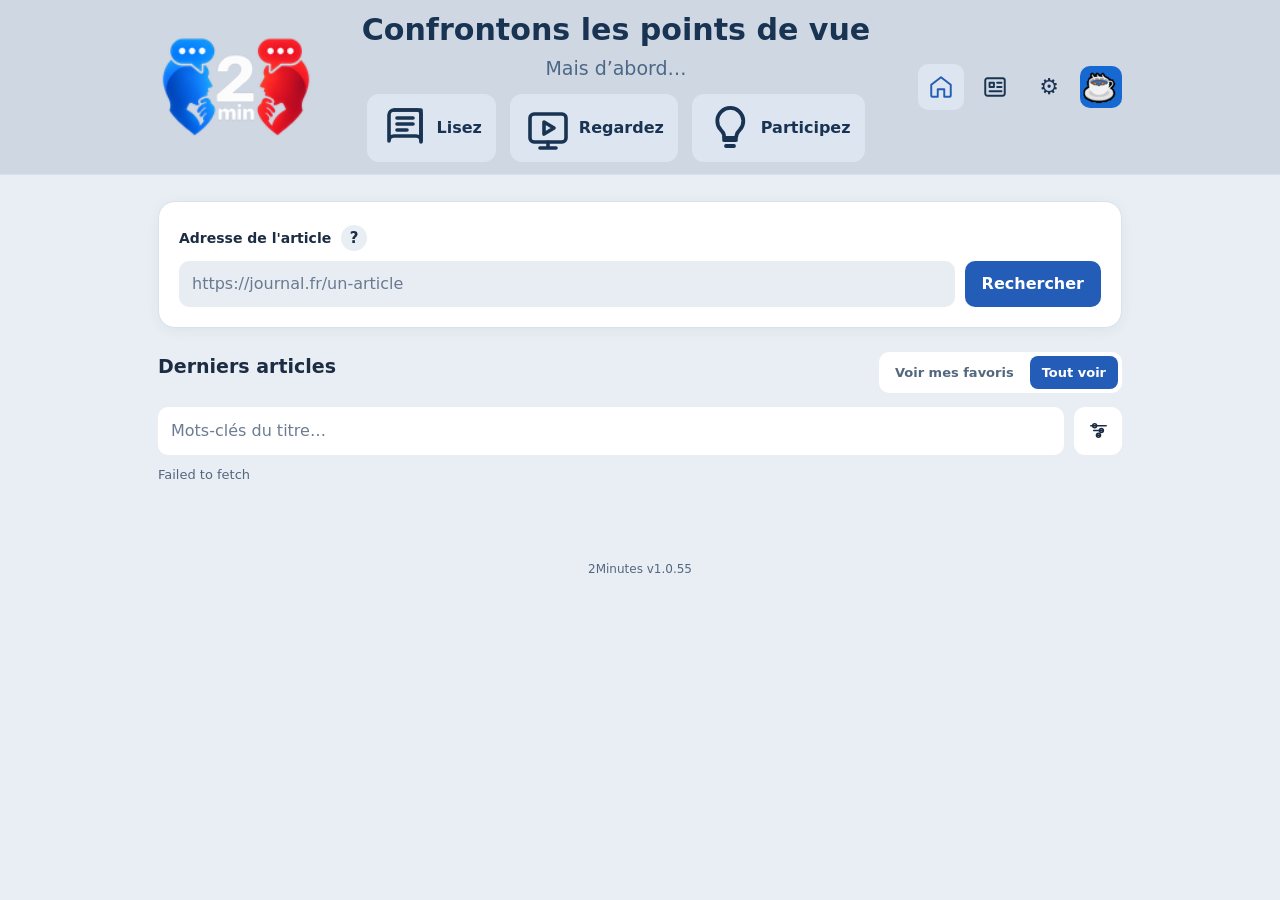
==== commit d836be71: "Add files via upload" ====
--- a/index.html
+++ b/index.html
@@ -1,4 +1,4 @@
-<!doctype html><html lang="fr"><head><meta charset="utf-8"><meta name="viewport" content="width=device-width,initial-scale=1,viewport-fit=cover"><meta name="theme-color" content="#101827"><meta name="description" content="2minutes : confrontez les points de vue sur l’actualité."><link rel="manifest" href="./manifest.webmanifest"><link rel="icon" href="./icons/icon48.png"><link rel="stylesheet" href="./style.css"><title>2minutes — Confrontez les points de vue</title></head><body><header><div class="head container"><button class="brand brandVideo" id="logoVideo" type="button" aria-label="Voir la vidéo de Jacques Chirac" title="Voir la vidéo"><img src="./icons/icon128.png" alt="2minutes" width="156" height="156"></button><div class="headerSlogan"><h1 id="heroTitle">Confrontons les points de vue</h1><p id="heroSub">Mais d’abord…</p><div class="introActions" aria-label="Découvrir 2Minutes"><button id="comicButton" class="introIcon" type="button" aria-label="Lire la BD sur les biais médiatiques" title="Lire la BD"><svg viewBox="0 0 24 24" aria-hidden="true"><path d="M4 5.5A2.5 2.5 0 0 1 6.5 3H20v15.5A2.5 2.5 0 0 0 17.5 16H6.5A2.5 2.5 0 0 0 4 18.5z"/><path d="M6.5 3H18a2 2 0 0 1 2 2v14"/><path d="M8 7h8M8 10h8M8 13h5"/></svg><span>Lisez</span></button><button id="tvVideoButton" class="introIcon" type="button" aria-label="Regarder la vidéo de Jacques Chirac" title="Voir la vidéo"><svg viewBox="0 0 24 24" aria-hidden="true"><rect x="3" y="5" width="18" height="14" rx="2"/><path d="M8 22h8M12 19v3"/><path d="m10 9 5 3-5 3z"/></svg><span>Regardez</span></button><button id="helpButton" class="introIcon introHelp" type="button" aria-label="Confrontez les points de vue" title="Confrontez"><img class="confrontWhiteLogo" src="./icons/icon128.png" alt="" aria-hidden="true"><span>Confrontez</span></button></div></div><div class="headtools"><button id="homeButton" class="iconBtn activePage" aria-label="Accueil" title="Accueil"><svg viewBox="0 0 24 24" aria-hidden="true"><path d="m3 10 9-7 9 7v10a1 1 0 0 1-1 1h-5v-7H9v7H4a1 1 0 0 1-1-1z"/></svg></button><button id="mediaButton" class="iconBtn" aria-label="Médias" title="Médias"><svg viewBox="0 0 24 24" aria-hidden="true"><rect x="3" y="4" width="18" height="16" rx="2"/><path d="M7 8h4v4H7zM14 8h4M14 12h4M7 16h11"/></svg></button><button id="settingsButton" class="iconBtn" aria-label="Paramètres" title="Paramètres">⚙</button><a id="kofiButton" class="kofiHeaderBtn" href="https://ko-fi.com/ppraistlin" target="_blank" rel="noopener noreferrer" aria-label="Soutenir 2minutes sur Ko-fi" title="Soutenir 2minutes sur Ko-fi"><img src="./icons/kofi.png" alt="Ko-fi" width="64" height="64"></a></div></div></header><main class="container"><section id="home" class="page"><form id="articleForm" class="panel searchPanel"><div class="urlLabelRow"><label for="articleUrl">Adresse de l'article</label><details class="urlHelp"><summary aria-label="Comment copier l’adresse d’un article ?" title="Comment copier l’adresse ?">?</summary><div class="urlHelpText"><strong>Comment obtenir l’adresse de l’article ?</strong><ol><li>Ouvrez l’article dans votre navigateur.</li><li>Copiez le lien depuis la barre d’adresse ou le bouton Partager → Copier le lien.</li><li>Collez-le dans le champ ci-dessous.</li></ol><p>Si le lien contient des éléments inutiles (par exemple <code>?utm_source=…</code> ou <code>#…</code>), vous pouvez les retirer à la main. Conservez l’adresse complète qui identifie l’article.</p></div></details></div><div class="urlGroup"><input type="url" id="articleUrl" placeholder="https://journal.fr/un-article" required autocomplete="url" inputmode="url"><button type="submit" class="primary">Rechercher</button></div></form><section id="latestArticles" class="panel latestArticles"><div class="between wrap latestHeader"><h2>Derniers articles</h2><div class="latestViewToggle" role="group" aria-label="Afficher les articles des médias favoris ou tous les articles"><button id="latestFavoritesOnly" type="button" aria-pressed="false">Voir mes favoris</button><button id="latestAll" type="button" aria-pressed="true">Tout voir</button></div></div><label for="latestSearch" class="visually-hidden">Rechercher dans les titres</label><div class="latestSearchRow"><input type="search" id="latestSearch" placeholder="Mots-clés du titre…" autocomplete="off" maxlength="100"><button type="button" id="latestFilterButton" class="latestFilterButton" aria-label="Filtrer les articles et les points de vue" aria-expanded="false" aria-controls="latestFilterPanel" title="Filtres"><svg viewBox="0 0 24 24" aria-hidden="true"><path d="M4 7h16M7 12h10m-7 5h4"/><circle cx="8" cy="7" r="2"/><circle cx="15" cy="12" r="2"/><circle cx="12" cy="17" r="2"/></svg></button></div><div id="latestFilterPanel" class="latestFilterPanel hidden"><div class="latestFilterHead"><strong>Filtrer les articles</strong><button type="button" id="latestFilterReset" class="subtle">Réinitialiser</button></div><div class="latestFilterGrid"><fieldset class="filterGroup"><legend>Articles sources</legend><div class="filterGroupFields"><div><label for="filterSourceBias">Orientation</label><select id="filterSourceBias"><option value="all">Toutes les orientations</option></select></div><div><label for="filterSourceJournal">Média</label><select id="filterSourceJournal"><option value="all">Tous les médias</option></select></div></div></fieldset><fieldset class="filterGroup"><legend>Points de vue</legend><div class="filterGroupFields"><div><label for="filterViewBias">Orientation</label><select id="filterViewBias"><option value="all">Toutes les orientations</option></select></div><div><label for="filterViewJournal">Média</label><select id="filterViewJournal"><option value="all">Tous les médias</option></select></div></div></fieldset></div><p class="muted small">Les filtres s'appliquent aux articles actuellement récupérés depuis 2minutes.</p></div><p id="latestStatus" class="muted small" role="status">Chargement des derniers articles…</p><div id="latestList" class="latestList"></div><button id="latestMore" type="button" class="subtle hidden">Afficher plus</button></section><section id="recent" class="panel hidden" aria-hidden="true"><div class="between"><h2>Consultés récemment</h2><button id="clearHistory" class="subtle">Effacer</button></div><div id="recentList"></div></section></section><section id="analysis" class="page hidden"><button class="back" data-nav="home">← Accueil</button><div class="panel"><p class="eyebrow">Article consulté</p><div id="articleMainImage" class="articleMainImage"></div><h1 id="articleHeadline">Article</h1><div class="between wrap"><div><b id="articleDomain"></b><p id="articleBias" class="biasTag"></p></div><button id="favoriteCurrent" class="subtle">☆ Favori</button></div><div class="titleEditor"><label for="articleTitleInput">Titre de l’article (facultatif)</label><input id="articleTitleInput" placeholder="Renseignez le titre réel pour améliorer les mots-clés" autocomplete="off"><p class="muted small">Le navigateur ne peut pas toujours extraire le titre d’un journal. Vous pouvez le copier ici ; aucun titre n’est inventé.</p></div><p class="muted small">L'orientation qualifie le média, pas la véracité de l'article.</p><a id="originalLink" class="linkbutton" target="_blank" rel="noopener noreferrer">Lire l'article original ↗</a></div><div class="panel"><div class="between"><h2>Confrontez les points de vue</h2><span id="communityCount" class="muted small"></span></div><p id="communityStatus" class="muted small" role="status"></p><div id="communityCards"></div></div><div class="panel"><h2>Explorer d'autres sources</h2><p class="muted">La recherche externe ne commence que lorsque vous le demandez.</p><button id="exploreButton" class="primary">Explorer d'autres sources →</button><div id="exploreContent" class="hidden"><label for="keywords">Mots-clés (5 maximum)</label><input id="keywords" placeholder="Ex. réforme retraites financement" maxlength="180" autocomplete="off"><p id="keywordStatus" class="muted small" role="status"></p><label for="period">Période</label><select id="period"><option value="7">7 jours</option><option value="30">1 mois</option><option value="365">1 an</option><option value="all">Toutes dates</option></select><div id="searchOutlets" class="outlets"></div><p class="muted small">Ces recherches ouvrent Google sur les domaines sélectionnés ; leurs résultats ne sont pas des contributions communautaires et leur pertinence doit être vérifiée.</p></div></div></section><section id="media" class="page hidden"><h1>Explorer les médias</h1><div class="panel filters"><div class="mediaFavorites" id="mediaFavorites" aria-label="Médias favoris"><h2>Mes médias favoris</h2><div id="mediaFavoriteList" class="mediaFavoriteList"></div></div><label for="mediaSearch">Rechercher un média ou un domaine</label><input id="mediaSearch" placeholder="Nom ou domaine"><label for="biasFilter">Orientation éditoriale</label><select id="biasFilter"><option value="all">Toutes les orientations</option><option value="-4">Gauche</option><option value="-2">Centre-gauche</option><option value="0">Centre</option><option value="2">Centre-droit</option><option value="4">Droite</option></select><label for="mediaCountry">Pays</label><select id="mediaCountry"><option value="all">Tous les pays</option></select><p id="mediaTotal" class="muted small"></p></div><div id="mediaList" class="mediaList"></div><button class="subtle more" id="loadMore">Voir plus</button></section><section id="favorites" class="page hidden"><h1>Mes médias favoris</h1><p class="muted">Ces favoris sont conservés sur cet appareil. Aucune synchronisation de favoris n'est activée sans configuration serveur vérifiée.</p><div id="favoriteList" class="mediaList"></div></section><section id="settings" class="page hidden"><h1>Paramètres</h1><div class="panel stacked"><label for="uiLanguage">Langue</label><select id="uiLanguage"></select><label for="themeSelect">Apparence</label><select id="themeSelect"><option value="auto">Automatique</option><option value="light">Clair</option><option value="dark">Sombre</option></select><label for="preferredCountry">Pays par défaut</label><select id="preferredCountry"></select><label for="defaultPeriod">Période de recherche par défaut</label><select id="defaultPeriod"><option value="7">7 jours</option><option value="30">1 mois</option><option value="365">1 an</option><option value="all">Toutes dates</option></select><p class="muted small">La consultation du site ne nécessite aucun compte. Les dépôts .2min sont possibles sans compte et restent en attente de validation rédactionnelle.</p><p class="muted small">Version 1.0.54 · Source de classification : référentiel de l'extension 2minutes V2.1.36</p></div><section id="editorialReview" class="editorialAccess" aria-labelledby="reviewTitle">
+<!doctype html><html lang="fr"><head><meta charset="utf-8"><meta name="viewport" content="width=device-width,initial-scale=1,viewport-fit=cover"><meta name="theme-color" content="#101827"><meta name="description" content="2minutes : confrontez les points de vue sur l’actualité."><link rel="manifest" href="./manifest.webmanifest"><link rel="icon" href="./icons/icon48.png"><link rel="stylesheet" href="./style.css"><title>2minutes — Confrontez les points de vue</title></head><body><header><div class="head container"><button class="brand brandVideo" id="logoVideo" type="button" aria-label="Voir la vidéo de Jacques Chirac" title="Voir la vidéo"><img src="./icons/icon128.png" alt="2minutes" width="156" height="156"></button><div class="headerSlogan"><h1 id="heroTitle">Confrontons les points de vue</h1><p id="heroSub">Mais d’abord…</p><div class="introActions" aria-label="Découvrir 2Minutes"><button id="comicButton" class="introIcon" type="button" aria-label="Lire la BD sur les biais médiatiques" title="Lire la BD"><svg viewBox="0 0 24 24" aria-hidden="true"><path d="M4 5.5A2.5 2.5 0 0 1 6.5 3H20v15.5A2.5 2.5 0 0 0 17.5 16H6.5A2.5 2.5 0 0 0 4 18.5z"/><path d="M6.5 3H18a2 2 0 0 1 2 2v14"/><path d="M8 7h8M8 10h8M8 13h5"/></svg><span>Lisez</span></button><button id="tvVideoButton" class="introIcon" type="button" aria-label="Regarder la vidéo de Jacques Chirac" title="Voir la vidéo"><svg viewBox="0 0 24 24" aria-hidden="true"><rect x="3" y="5" width="18" height="14" rx="2"/><path d="M8 22h8M12 19v3"/><path d="m10 9 5 3-5 3z"/></svg><span>Regardez</span></button><button id="helpButton" class="introIcon introHelp" type="button" aria-label="Participer à 2Minutes" title="Participez"><svg viewBox="0 0 24 24" aria-hidden="true"><path d="M9 18h6m-5 3h4M9 15.5c-.2-1.1-.8-1.8-1.7-2.7A6.5 6.5 0 1 1 17 12.8c-.9.9-1.5 1.6-1.7 2.7L15 17H9z"/></svg><span>Participez</span></button></div></div><div class="headtools"><button id="homeButton" class="iconBtn activePage" aria-label="Accueil" title="Accueil"><svg viewBox="0 0 24 24" aria-hidden="true"><path d="m3 10 9-7 9 7v10a1 1 0 0 1-1 1h-5v-7H9v7H4a1 1 0 0 1-1-1z"/></svg></button><button id="mediaButton" class="iconBtn" aria-label="Médias" title="Médias"><svg viewBox="0 0 24 24" aria-hidden="true"><rect x="3" y="4" width="18" height="16" rx="2"/><path d="M7 8h4v4H7zM14 8h4M14 12h4M7 16h11"/></svg></button><button id="settingsButton" class="iconBtn" aria-label="Paramètres" title="Paramètres">⚙</button><a id="kofiButton" class="kofiHeaderBtn" href="https://ko-fi.com/ppraistlin" target="_blank" rel="noopener noreferrer" aria-label="Soutenir 2minutes sur Ko-fi" title="Soutenir 2minutes sur Ko-fi"><img src="./icons/kofi.png" alt="Ko-fi" width="64" height="64"></a></div></div></header><main class="container"><section id="home" class="page"><form id="articleForm" class="panel searchPanel"><div class="urlLabelRow"><label for="articleUrl">Adresse de l'article</label><details class="urlHelp"><summary aria-label="Comment copier l’adresse d’un article ?" title="Comment copier l’adresse ?">?</summary><div class="urlHelpText"><strong>Comment obtenir l’adresse de l’article ?</strong><ol><li>Ouvrez l’article dans votre navigateur.</li><li>Copiez le lien depuis la barre d’adresse ou le bouton Partager → Copier le lien.</li><li>Collez-le dans le champ ci-dessous.</li></ol><p>Si le lien contient des éléments inutiles (par exemple <code>?utm_source=…</code> ou <code>#…</code>), vous pouvez les retirer à la main. Conservez l’adresse complète qui identifie l’article.</p></div></details></div><div class="urlGroup"><input type="url" id="articleUrl" placeholder="https://journal.fr/un-article" required autocomplete="url" inputmode="url"><button type="submit" class="primary">Rechercher</button></div></form><section id="latestArticles" class="panel latestArticles"><div class="between wrap latestHeader"><h2>Derniers articles</h2><div class="latestViewToggle" role="group" aria-label="Afficher les articles des médias favoris ou tous les articles"><button id="latestFavoritesOnly" type="button" aria-pressed="false">Voir mes favoris</button><button id="latestAll" type="button" aria-pressed="true">Tout voir</button></div></div><label for="latestSearch" class="visually-hidden">Rechercher dans les titres</label><div class="latestSearchRow"><input type="search" id="latestSearch" placeholder="Mots-clés du titre…" autocomplete="off" maxlength="100"><button type="button" id="latestFilterButton" class="latestFilterButton" aria-label="Filtrer les articles et les points de vue" aria-expanded="false" aria-controls="latestFilterPanel" title="Filtres"><svg viewBox="0 0 24 24" aria-hidden="true"><path d="M4 7h16M7 12h10m-7 5h4"/><circle cx="8" cy="7" r="2"/><circle cx="15" cy="12" r="2"/><circle cx="12" cy="17" r="2"/></svg></button></div><div id="latestFilterPanel" class="latestFilterPanel hidden"><div class="latestFilterHead"><strong>Filtrer les articles</strong><button type="button" id="latestFilterReset" class="subtle">Réinitialiser</button></div><div class="latestFilterGrid"><fieldset class="filterGroup"><legend>Articles sources</legend><div class="filterGroupFields"><div><label for="filterSourceBias">Orientation</label><select id="filterSourceBias"><option value="all">Toutes les orientations</option></select></div><div><label for="filterSourceJournal">Média</label><select id="filterSourceJournal"><option value="all">Tous les médias</option></select></div></div></fieldset><fieldset class="filterGroup"><legend>Points de vue</legend><div class="filterGroupFields"><div><label for="filterViewBias">Orientation</label><select id="filterViewBias"><option value="all">Toutes les orientations</option></select></div><div><label for="filterViewJournal">Média</label><select id="filterViewJournal"><option value="all">Tous les médias</option></select></div></div></fieldset></div><p class="muted small">Les filtres s'appliquent aux articles actuellement récupérés depuis 2minutes.</p></div><p id="latestStatus" class="muted small" role="status">Chargement des derniers articles…</p><div id="latestList" class="latestList"></div><button id="latestMore" type="button" class="subtle hidden">Afficher plus</button></section><section id="recent" class="panel hidden" aria-hidden="true"><div class="between"><h2>Consultés récemment</h2><button id="clearHistory" class="subtle">Effacer</button></div><div id="recentList"></div></section></section><section id="analysis" class="page hidden"><button class="back" data-nav="home">← Accueil</button><div class="panel"><p class="eyebrow">Article consulté</p><div id="articleMainImage" class="articleMainImage"></div><h1 id="articleHeadline">Article</h1><div class="between wrap"><div><b id="articleDomain"></b><p id="articleBias" class="biasTag"></p></div><button id="favoriteCurrent" class="subtle">☆ Favori</button></div><div class="titleEditor"><label for="articleTitleInput">Titre de l’article (facultatif)</label><input id="articleTitleInput" placeholder="Renseignez le titre réel pour améliorer les mots-clés" autocomplete="off"><p class="muted small">Le navigateur ne peut pas toujours extraire le titre d’un journal. Vous pouvez le copier ici ; aucun titre n’est inventé.</p></div><p class="muted small">L'orientation qualifie le média, pas la véracité de l'article.</p><a id="originalLink" class="linkbutton" target="_blank" rel="noopener noreferrer">Lire l'article original ↗</a></div><div class="panel"><div class="between"><h2>Confrontez les points de vue</h2><span id="communityCount" class="muted small"></span></div><p id="communityStatus" class="muted small" role="status"></p><div id="communityCards"></div></div><div class="panel"><h2>Explorer d'autres sources</h2><p class="muted">La recherche externe ne commence que lorsque vous le demandez.</p><button id="exploreButton" class="primary">Explorer d'autres sources →</button><div id="exploreContent" class="hidden"><label for="keywords">Mots-clés (5 maximum)</label><input id="keywords" placeholder="Ex. réforme retraites financement" maxlength="180" autocomplete="off"><p id="keywordStatus" class="muted small" role="status"></p><label for="period">Période</label><select id="period"><option value="7">7 jours</option><option value="30">1 mois</option><option value="365">1 an</option><option value="all">Toutes dates</option></select><div id="searchOutlets" class="outlets"></div><p class="muted small">Ces recherches ouvrent Google sur les domaines sélectionnés ; leurs résultats ne sont pas des contributions communautaires et leur pertinence doit être vérifiée.</p></div></div></section><section id="media" class="page hidden"><h1>Explorer les médias</h1><div class="panel filters"><div class="mediaFavorites" id="mediaFavorites" aria-label="Médias favoris"><h2>Mes médias favoris</h2><div id="mediaFavoriteList" class="mediaFavoriteList"></div></div><label for="mediaSearch">Rechercher un média ou un domaine</label><input id="mediaSearch" placeholder="Nom ou domaine"><label for="biasFilter">Orientation éditoriale</label><select id="biasFilter"><option value="all">Toutes les orientations</option><option value="-4">Gauche</option><option value="-2">Centre-gauche</option><option value="0">Centre</option><option value="2">Centre-droit</option><option value="4">Droite</option></select><label for="mediaCountry">Pays</label><select id="mediaCountry"><option value="all">Tous les pays</option></select><p id="mediaTotal" class="muted small"></p></div><div id="mediaList" class="mediaList"></div><button class="subtle more" id="loadMore">Voir plus</button></section><section id="favorites" class="page hidden"><h1>Mes médias favoris</h1><p class="muted">Ces favoris sont conservés sur cet appareil. Aucune synchronisation de favoris n'est activée sans configuration serveur vérifiée.</p><div id="favoriteList" class="mediaList"></div></section><section id="settings" class="page hidden"><h1>Paramètres</h1><div class="panel stacked"><label for="uiLanguage">Langue</label><select id="uiLanguage"></select><label for="themeSelect">Apparence</label><select id="themeSelect"><option value="auto">Automatique</option><option value="light">Clair</option><option value="dark">Sombre</option></select><label for="preferredCountry">Pays par défaut</label><select id="preferredCountry"></select><label for="defaultPeriod">Période de recherche par défaut</label><select id="defaultPeriod"><option value="7">7 jours</option><option value="30">1 mois</option><option value="365">1 an</option><option value="all">Toutes dates</option></select><p class="muted small">La consultation du site ne nécessite aucun compte. Les dépôts .2min sont possibles sans compte et restent en attente de validation rédactionnelle.</p><p class="muted small">Version 1.0.55 · Source de classification : référentiel de l'extension 2minutes V2.1.36</p></div><section id="editorialReview" class="editorialAccess" aria-labelledby="reviewTitle">
  <div class="editorialAccessHead"><h2 id="reviewTitle">Revue des dépôts (rédaction)</h2><span class="editorialAccessBadge">Accès rédactionnel</span></div>
  <p class="muted small">Le dépôt est libre. Seuls les comptes rédactionnels autorisés peuvent examiner et publier les analyses reçues.</p>
  <form id="editorialAuthForm" class="editorialAuthForm">
@@ -11,7 +11,7 @@
   <div class="between wrap"><h3>Fichiers en attente</h3><button class="subtle" type="button" id="editorialRefreshQueue">Actualiser</button></div>
   <div id="editorialQueueList"></div>
  </div>
- </section></section></main><footer class="siteFooter container" aria-label="Version du site">2Minutes v1.0.54</footer><div id="updateBanner" class="updateBanner hidden" role="status"><span>Nouvelle version disponible.</span><button id="applyUpdate">Mettre à jour</button><button id="hideUpdate" aria-label="Fermer">×</button></div><dialog id="videoDialog"><button id="closeVideo" class="close" aria-label="Fermer">×</button><video id="chiracVideo" controls loop playsinline preload="none" src="./video.mp4"></video><p>« Réfléchissez deux minutes. Ce n'est pas excessif. »</p><p class="videoAttribution">Jacques Chirac</p></dialog><dialog id="comicDialog" class="comicDialog"><div class="comicViewer"><button id="comicPrev" class="comicNav comicPrev" type="button" aria-label="Image précédente"><svg viewBox="0 0 24 24" aria-hidden="true"><path d="m15 18-6-6 6-6"/></svg></button><div id="comicTrack" class="comicTrack"><img id="comicImage" alt="Planche BD 2minutes"><div class="comicMeta"><div id="comicCounter" class="comicCounter"></div></div></div><button id="comicNext" class="comicNav comicNext" type="button" aria-label="Image suivante"><svg viewBox="0 0 24 24" aria-hidden="true"><path d="m9 18 6-6-6-6"/></svg></button></div></dialog><dialog id="helpDialog" class="helpDialog"><button id="closeHelp" class="close" aria-label="Fermer">×</button><div class="helpDialogBody"><h2>Contribuez à 2Minutes</h2><p>Pour confronter les informations, il faut des lecteurs qui partagent des sources et des passages vérifiables. Sans ces contributions, certaines affirmations restent sans réponse ni contexte. Votre participation aide chacun à comparer les points de vue et à se faire sa propre opinion.</p><button id="editorialOpen" class="primary helpMainImport" type="button" aria-controls="editorialUploadFlow" aria-expanded="false">⇧ Importer une analyse .2min</button><div id="editorialUploadFlow" class="editorialUploadFlow hidden">
+ </section></section></main><footer class="siteFooter container" aria-label="Version du site">2Minutes v1.0.55</footer><div id="updateBanner" class="updateBanner hidden" role="status"><span>Nouvelle version disponible.</span><button id="applyUpdate">Mettre à jour</button><button id="hideUpdate" aria-label="Fermer">×</button></div><dialog id="videoDialog"><button id="closeVideo" class="close" aria-label="Fermer">×</button><video id="chiracVideo" controls loop playsinline preload="none" src="./video.mp4"></video><p>« Réfléchissez deux minutes. Ce n'est pas excessif. »</p><p class="videoAttribution">Jacques Chirac</p></dialog><dialog id="comicDialog" class="comicDialog"><div class="comicViewer"><button id="comicPrev" class="comicNav comicPrev" type="button" aria-label="Image précédente"><svg viewBox="0 0 24 24" aria-hidden="true"><path d="m15 18-6-6 6-6"/></svg></button><div id="comicTrack" class="comicTrack"><img id="comicImage" alt="Planche BD 2minutes"><div class="comicMeta"><div id="comicCounter" class="comicCounter"></div></div></div><button id="comicNext" class="comicNav comicNext" type="button" aria-label="Image suivante"><svg viewBox="0 0 24 24" aria-hidden="true"><path d="m9 18 6-6-6-6"/></svg></button></div></dialog><dialog id="helpDialog" class="helpDialog"><button id="closeHelp" class="close" aria-label="Fermer">×</button><div class="helpDialogBody"><h2>Contribuez à 2Minutes</h2><p>Pour confronter les informations, il faut des lecteurs qui partagent des sources et des passages vérifiables. Sans ces contributions, certaines affirmations restent sans réponse ni contexte. Votre participation aide chacun à comparer les points de vue et à se faire sa propre opinion.</p><button id="editorialOpen" class="primary helpMainImport" type="button" aria-controls="editorialUploadFlow" aria-expanded="false">⇧ Importer une analyse .2min</button><div id="editorialUploadFlow" class="editorialUploadFlow hidden">
   <section class="wizardHelp" aria-label="Comment préparer un fichier 2minutes">
    <h3>Comment préparer votre analyse ?</h3>
    <p>Téléchargez le Wizard 2Minutes puis utilisez-le dans votre IA préférée (par exemple ChatGPT, Claude ou Gemini). Il vous guidera pour choisir un article de référence, rechercher des articles présentant des contradictions documentées et examiner les passages authentiques. Vous accepterez ou refuserez chaque paire proposée.</p>
--- a/style.css
+++ b/style.css
@@ -480,7 +480,6 @@
 .editorialScaleDomain{font-size:14px;font-weight:600;color:var(--text);line-height:1.25;overflow-wrap:anywhere}
 .editorialScaleBarWrap{min-width:0;display:flex;flex-direction:column;gap:6px}
 .editorialScaleBar{position:relative;height:10px;border-radius:999px;background:linear-gradient(90deg,#ef4444 0%,#f87171 18%,#f2c7c7 38%,#dbeafe 62%,#60a5fa 82%,#2563eb 100%)}
-.editorialScaleCenterTick{position:absolute;left:50%;top:50%;width:2px;height:18px;background:#e5e7eb;transform:translate(-50%,-50%);border-radius:999px;box-shadow:0 0 0 1px rgba(15,23,42,.08)}
 .editorialScaleMarker{position:absolute;top:50%;width:18px;height:18px;border-radius:50%;background:#ffffff;border:3px solid #334155;box-shadow:0 2px 10px rgba(15,23,42,.2);transform:translate(-50%,-50%)}
 .editorialScaleLabels{display:flex;justify-content:space-between;gap:10px;font-size:12px;line-height:1.2;color:var(--text)}
 .editorialScaleLabels span:nth-child(2){text-align:center;flex:1}
@@ -497,7 +496,6 @@
 .helpLink{width:100%;text-align:center}
 .helpLink.disabled{pointer-events:none;opacity:.55;filter:grayscale(.15)}
 body[data-theme="dark"] .editorialScaleDomain,body[data-theme="dark"] .editorialScaleLabels{color:#f3f6fb}
-body[data-theme="dark"] .editorialScaleCenterTick{background:#cfd8e3}
 body[data-theme="dark"] .editorialScaleMarker{background:#ffffff;border-color:#334155}
 body[data-theme="dark"] .helpDialog{background:#122033;color:#f4f7fb}
 @media(max-width:760px){.helpLinks{grid-template-columns:1fr}}
@@ -651,3 +649,5 @@
 .introActions .introIcon svg{width:48px;height:48px}
 .introActions .introHelp .confrontWhiteLogo{width:46px;height:46px}
 @media(max-width:680px){.introActions .introIcon svg{width:48px;height:48px}.introActions .introHelp .confrontWhiteLogo{width:40px;height:40px}}
+
+/* V1.0.55 — échelles sans trait central ; seul le point de position subsiste. */
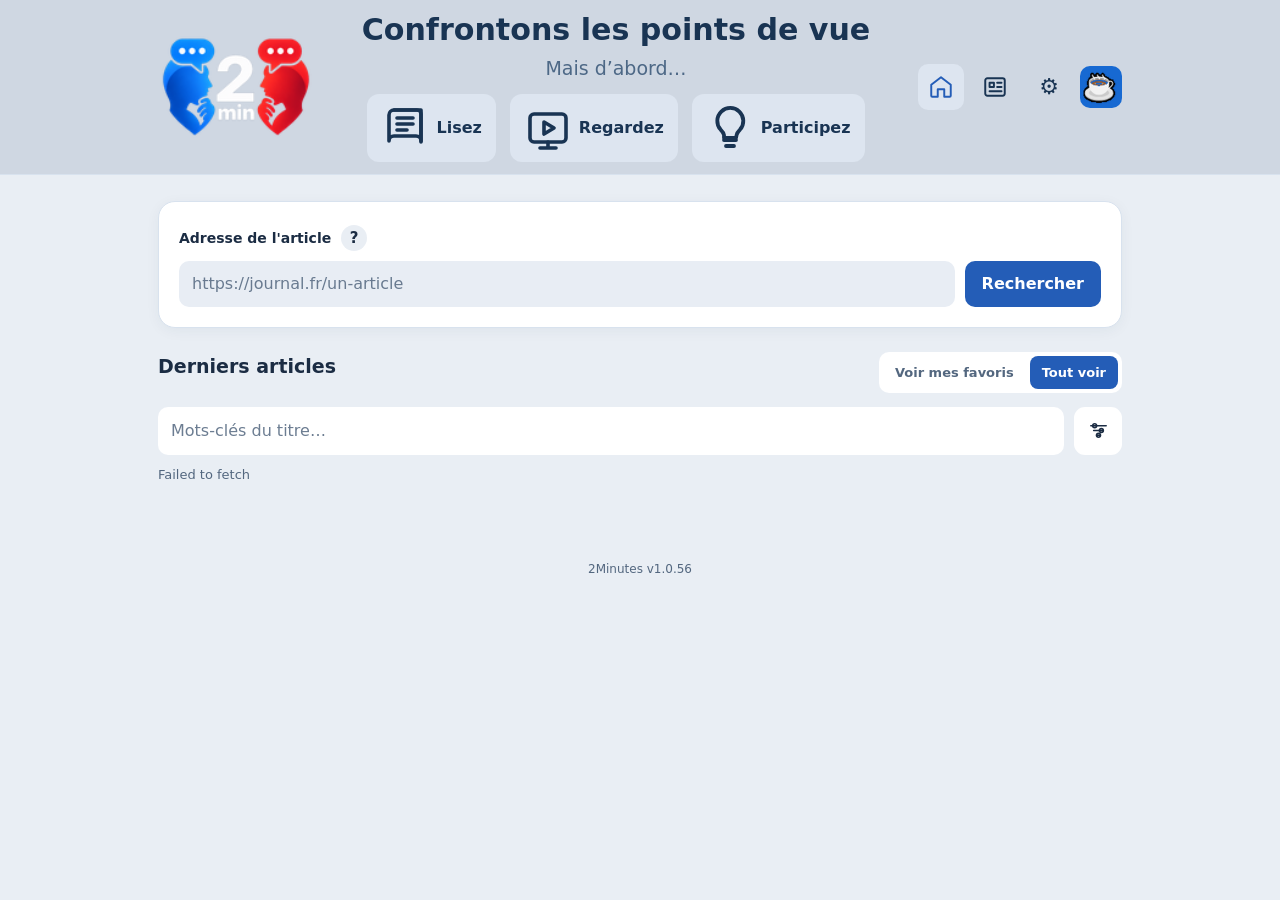
==== commit ae9f9b88: "Add files via upload" ====
--- a/index.html
+++ b/index.html
@@ -11,7 +11,7 @@
   <div class="between wrap"><h3>Fichiers en attente</h3><button class="subtle" type="button" id="editorialRefreshQueue">Actualiser</button></div>
   <div id="editorialQueueList"></div>
  </div>
- </section></section></main><footer class="siteFooter container" aria-label="Version du site">2Minutes v1.0.55</footer><div id="updateBanner" class="updateBanner hidden" role="status"><span>Nouvelle version disponible.</span><button id="applyUpdate">Mettre à jour</button><button id="hideUpdate" aria-label="Fermer">×</button></div><dialog id="videoDialog"><button id="closeVideo" class="close" aria-label="Fermer">×</button><video id="chiracVideo" controls loop playsinline preload="none" src="./video.mp4"></video><p>« Réfléchissez deux minutes. Ce n'est pas excessif. »</p><p class="videoAttribution">Jacques Chirac</p></dialog><dialog id="comicDialog" class="comicDialog"><div class="comicViewer"><button id="comicPrev" class="comicNav comicPrev" type="button" aria-label="Image précédente"><svg viewBox="0 0 24 24" aria-hidden="true"><path d="m15 18-6-6 6-6"/></svg></button><div id="comicTrack" class="comicTrack"><img id="comicImage" alt="Planche BD 2minutes"><div class="comicMeta"><div id="comicCounter" class="comicCounter"></div></div></div><button id="comicNext" class="comicNav comicNext" type="button" aria-label="Image suivante"><svg viewBox="0 0 24 24" aria-hidden="true"><path d="m9 18 6-6-6-6"/></svg></button></div></dialog><dialog id="helpDialog" class="helpDialog"><button id="closeHelp" class="close" aria-label="Fermer">×</button><div class="helpDialogBody"><h2>Contribuez à 2Minutes</h2><p>Pour confronter les informations, il faut des lecteurs qui partagent des sources et des passages vérifiables. Sans ces contributions, certaines affirmations restent sans réponse ni contexte. Votre participation aide chacun à comparer les points de vue et à se faire sa propre opinion.</p><button id="editorialOpen" class="primary helpMainImport" type="button" aria-controls="editorialUploadFlow" aria-expanded="false">⇧ Importer une analyse .2min</button><div id="editorialUploadFlow" class="editorialUploadFlow hidden">
+ </section></section></main><footer class="siteFooter container" aria-label="Version du site">2Minutes v1.0.56</footer><div id="updateBanner" class="updateBanner hidden" role="status"><span>Nouvelle version disponible.</span><button id="applyUpdate">Mettre à jour</button><button id="hideUpdate" aria-label="Fermer">×</button></div><dialog id="videoDialog"><button id="closeVideo" class="close" aria-label="Fermer">×</button><video id="chiracVideo" controls loop playsinline preload="none" src="./video.mp4"></video><p>« Réfléchissez deux minutes. Ce n'est pas excessif. »</p><p class="videoAttribution">Jacques Chirac</p></dialog><dialog id="comicDialog" class="comicDialog"><div class="comicViewer"><button id="comicPrev" class="comicNav comicPrev" type="button" aria-label="Image précédente"><svg viewBox="0 0 24 24" aria-hidden="true"><path d="m15 18-6-6 6-6"/></svg></button><div id="comicTrack" class="comicTrack"><img id="comicImage" alt="Planche BD 2minutes"><div class="comicMeta"><div id="comicCounter" class="comicCounter"></div></div></div><button id="comicNext" class="comicNav comicNext" type="button" aria-label="Image suivante"><svg viewBox="0 0 24 24" aria-hidden="true"><path d="m9 18 6-6-6-6"/></svg></button></div></dialog><dialog id="helpDialog" class="helpDialog"><button id="closeHelp" class="close" aria-label="Fermer">×</button><div class="helpDialogBody"><h2>Contribuez à 2Minutes</h2><p>Pour confronter les informations, il faut des lecteurs qui partagent des sources et des passages vérifiables. Sans ces contributions, certaines affirmations restent sans réponse ni contexte. Votre participation aide chacun à comparer les points de vue et à se faire sa propre opinion.</p><button id="editorialOpen" class="primary helpMainImport" type="button" aria-controls="editorialUploadFlow" aria-expanded="false">Comment ajouter un point de vue facilement</button><div id="editorialUploadFlow" class="editorialUploadFlow hidden">
   <section class="wizardHelp" aria-label="Comment préparer un fichier 2minutes">
    <h3>Comment préparer votre analyse ?</h3>
    <p>Téléchargez le Wizard 2Minutes puis utilisez-le dans votre IA préférée (par exemple ChatGPT, Claude ou Gemini). Il vous guidera pour choisir un article de référence, rechercher des articles présentant des contradictions documentées et examiner les passages authentiques. Vous accepterez ou refuserez chaque paire proposée.</p>
